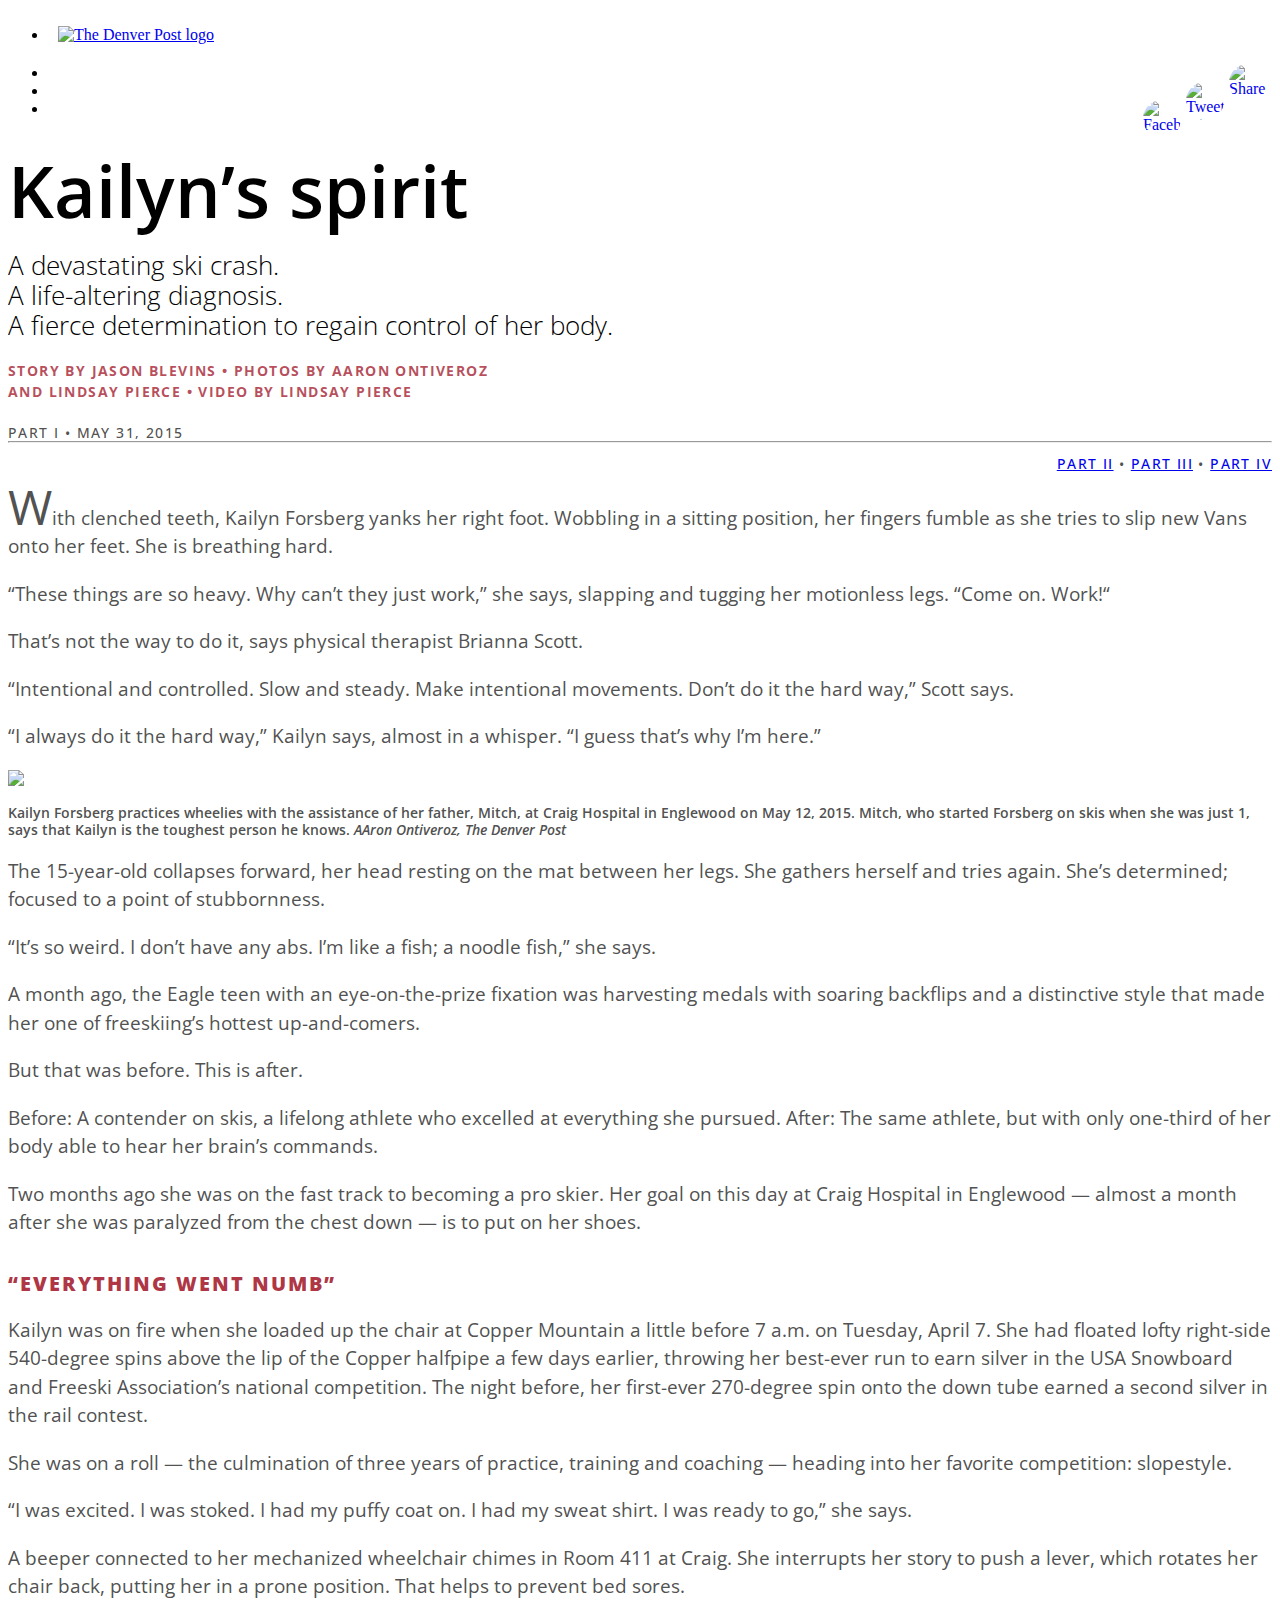
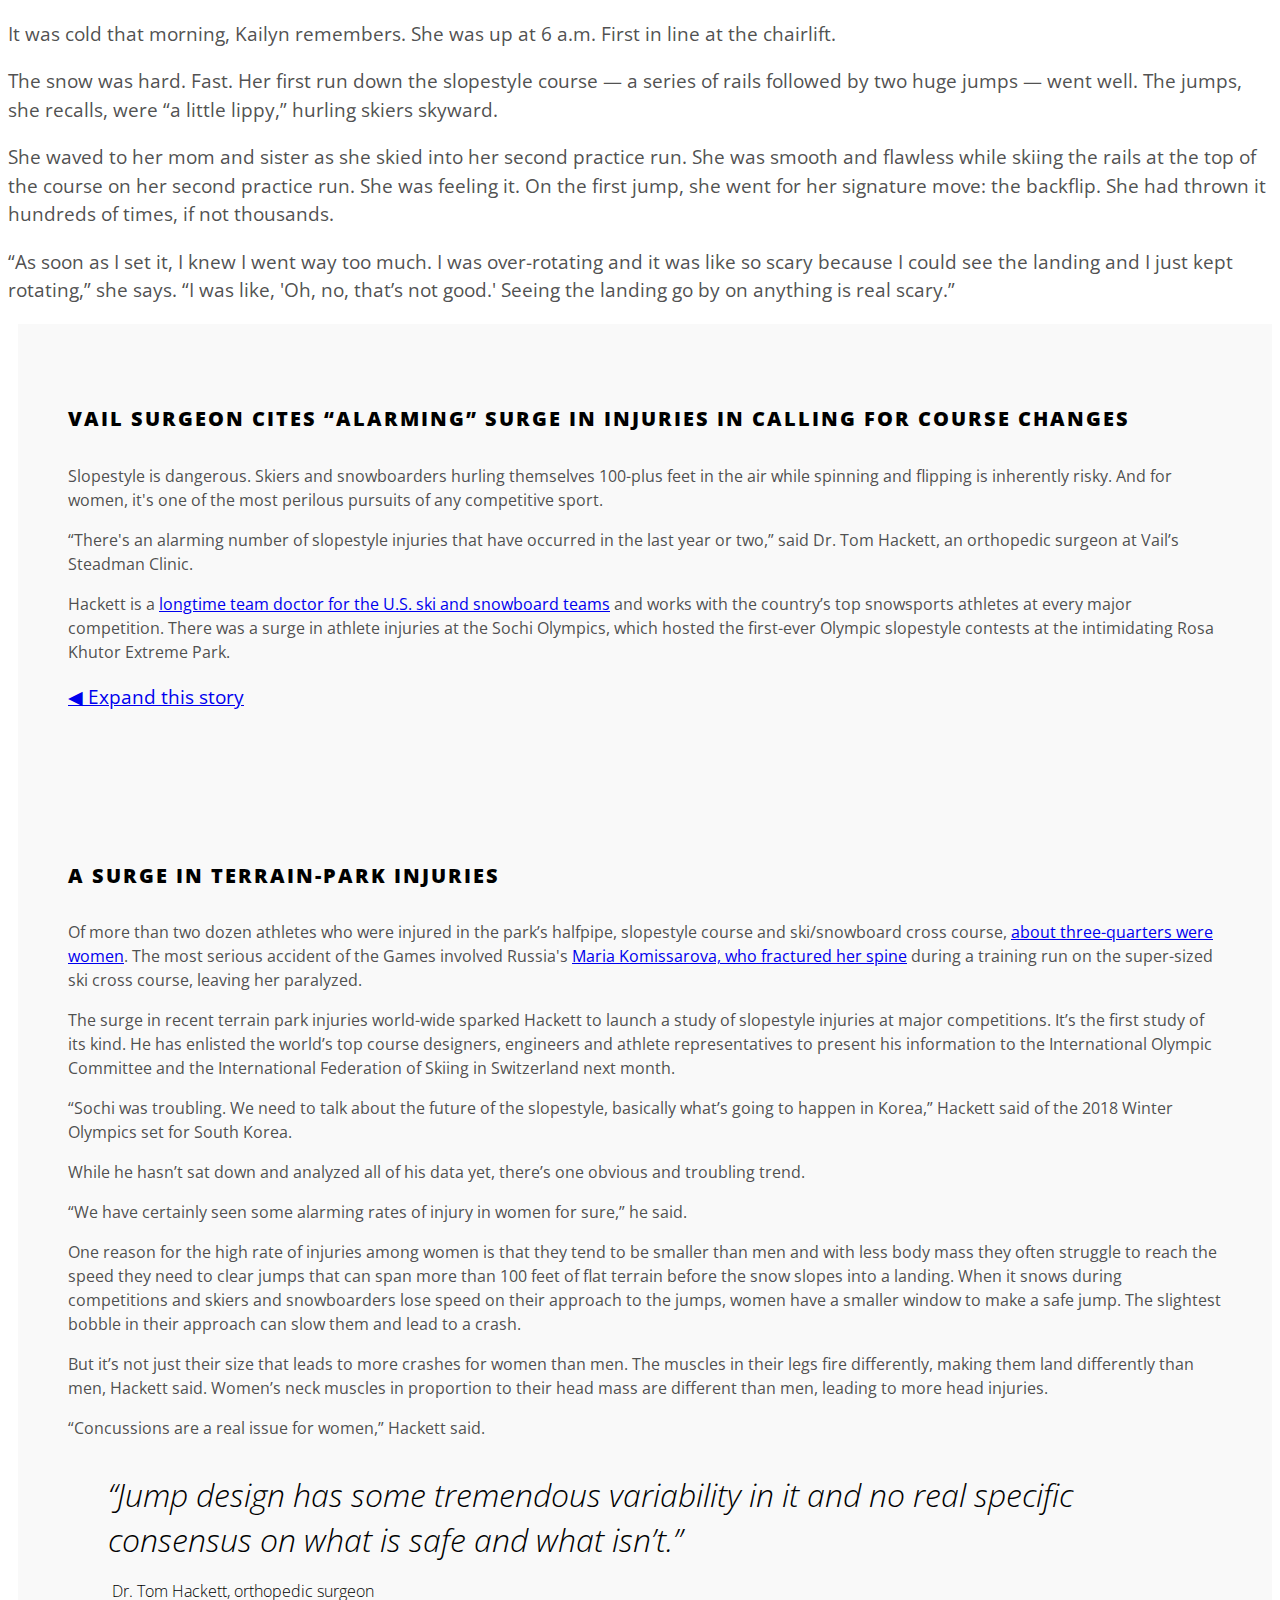
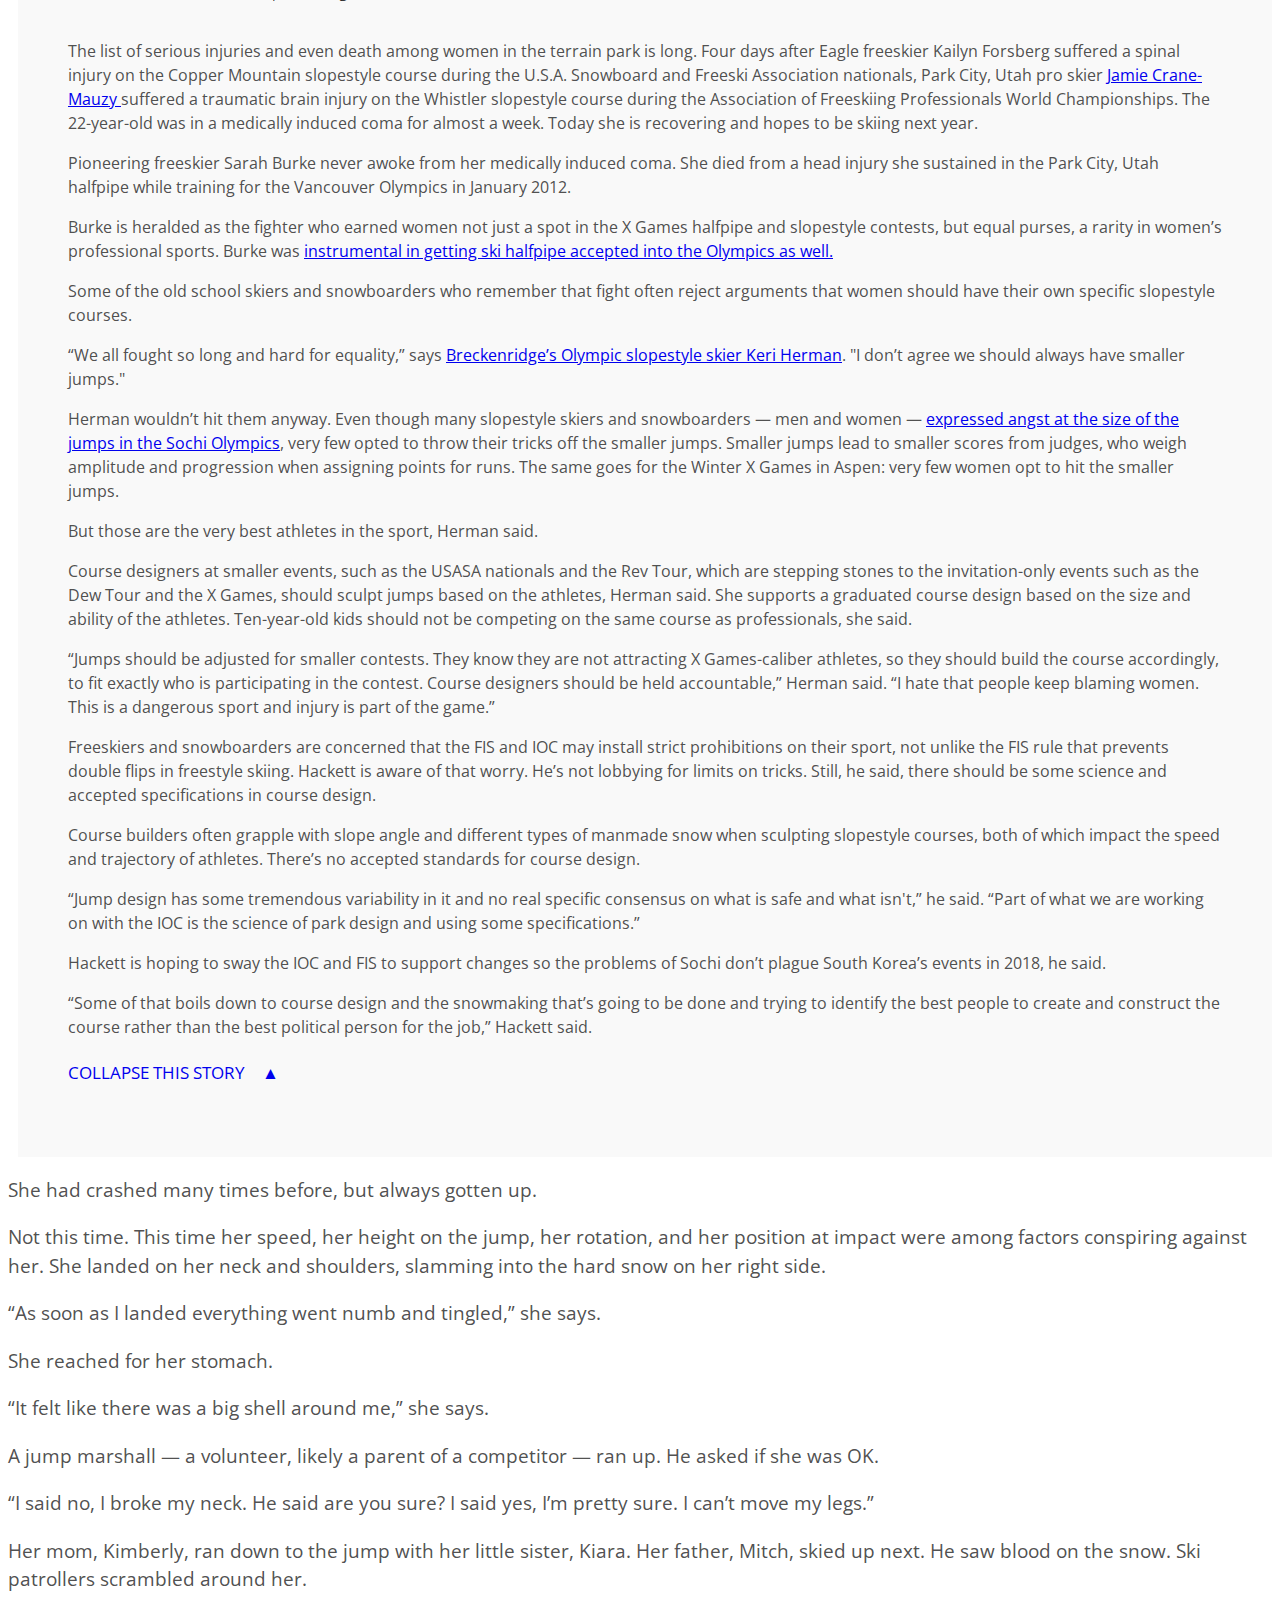
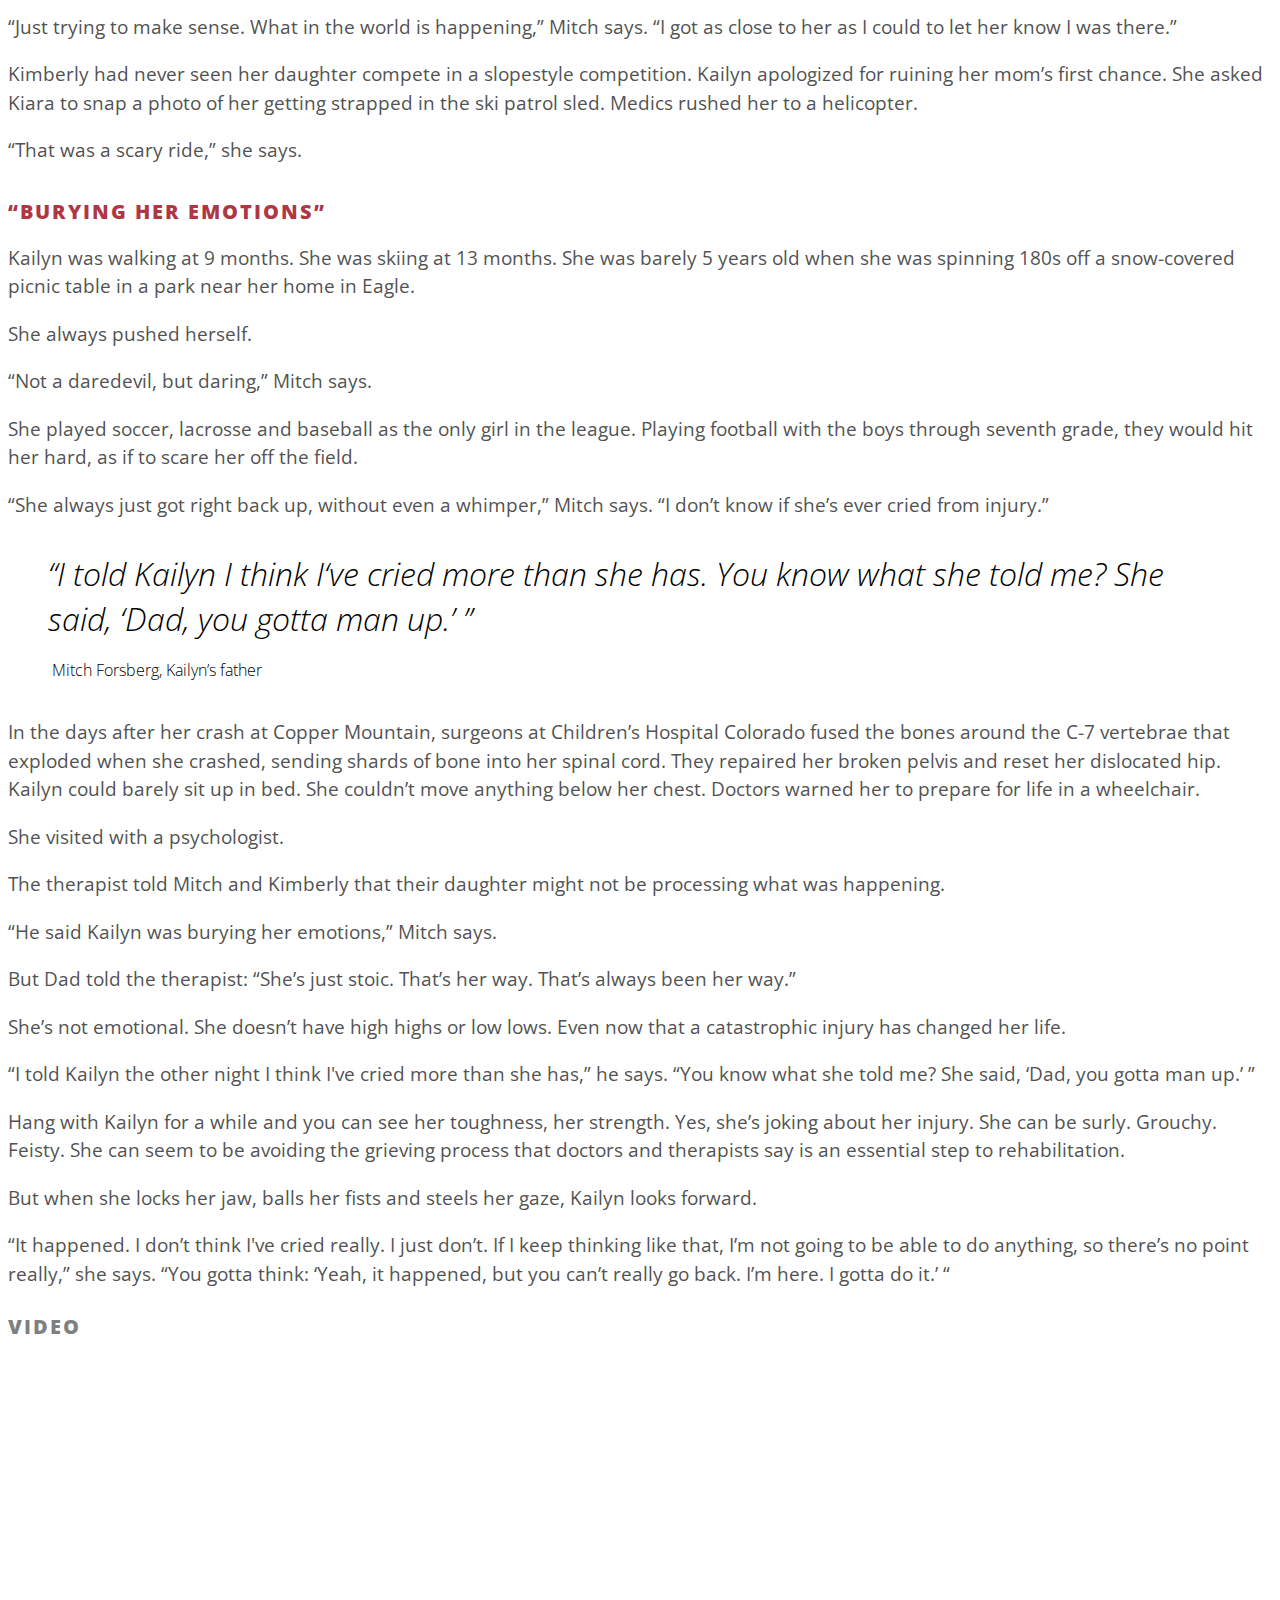
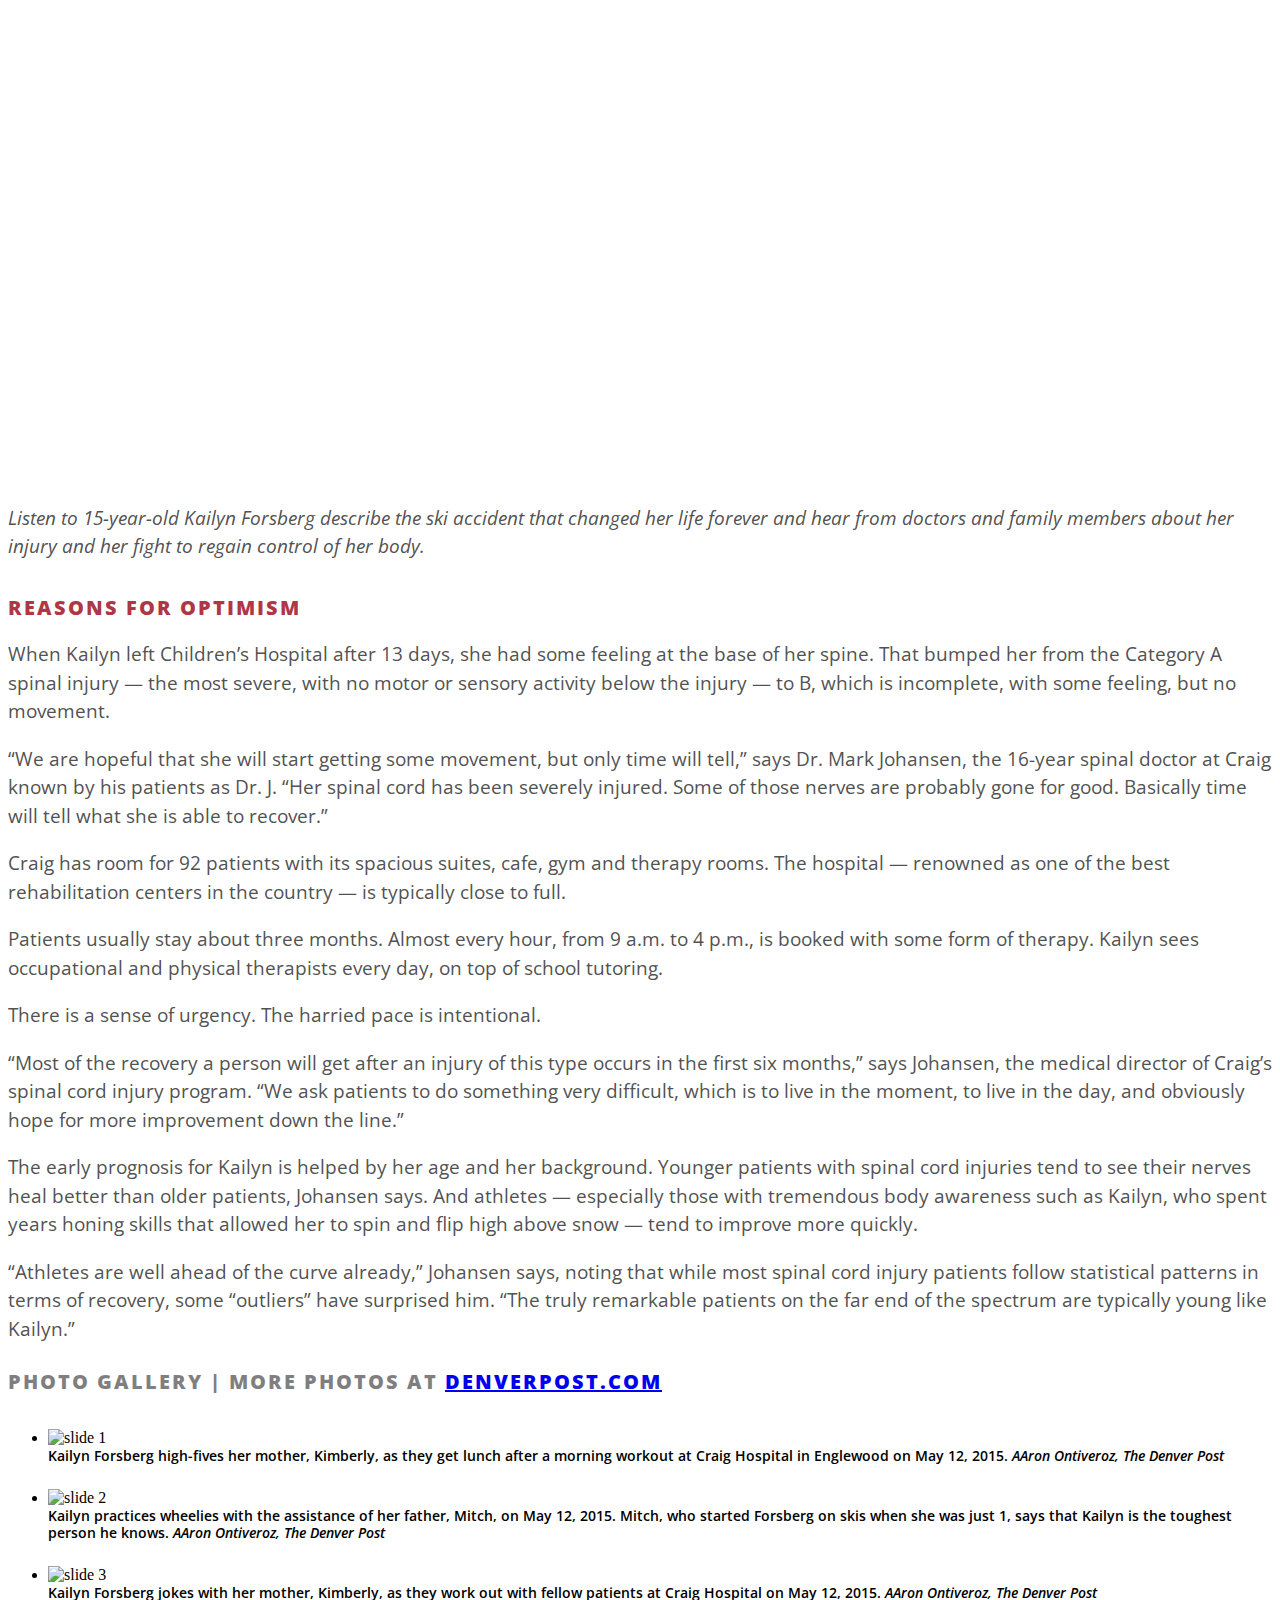
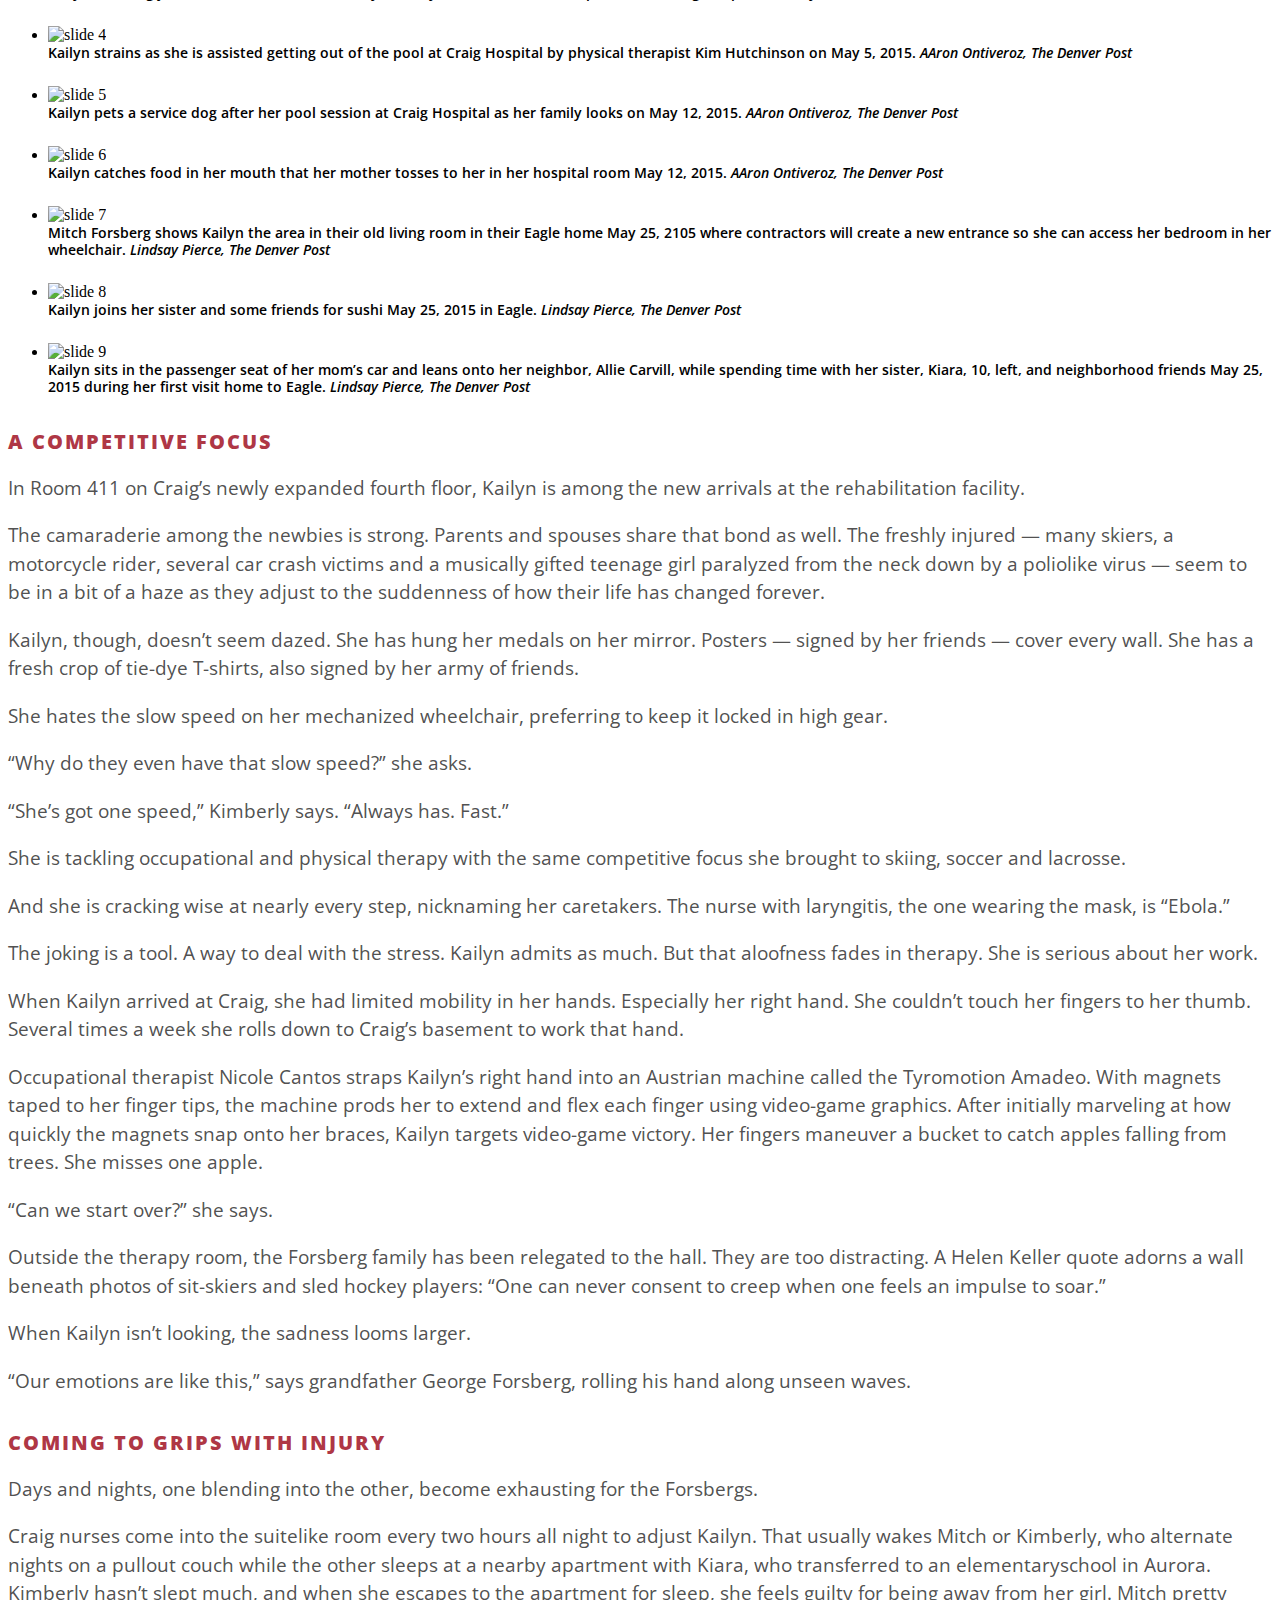
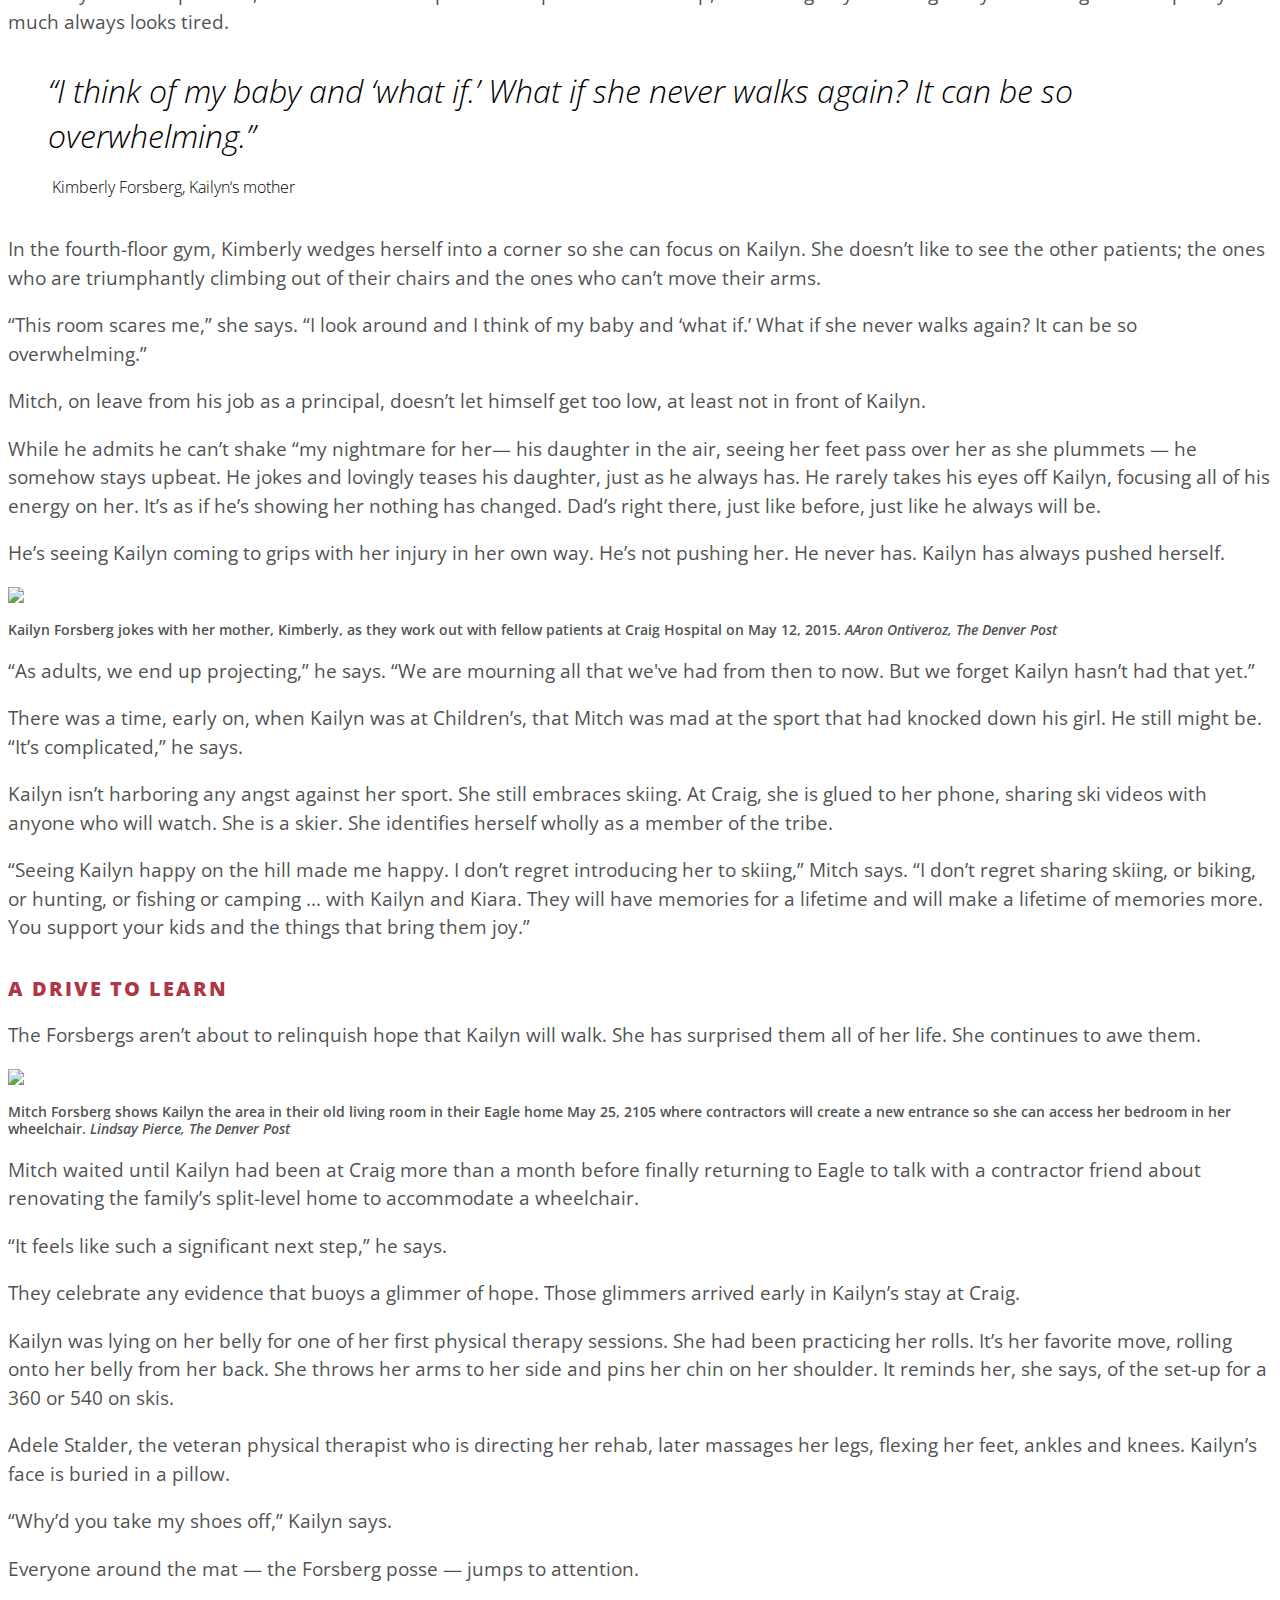
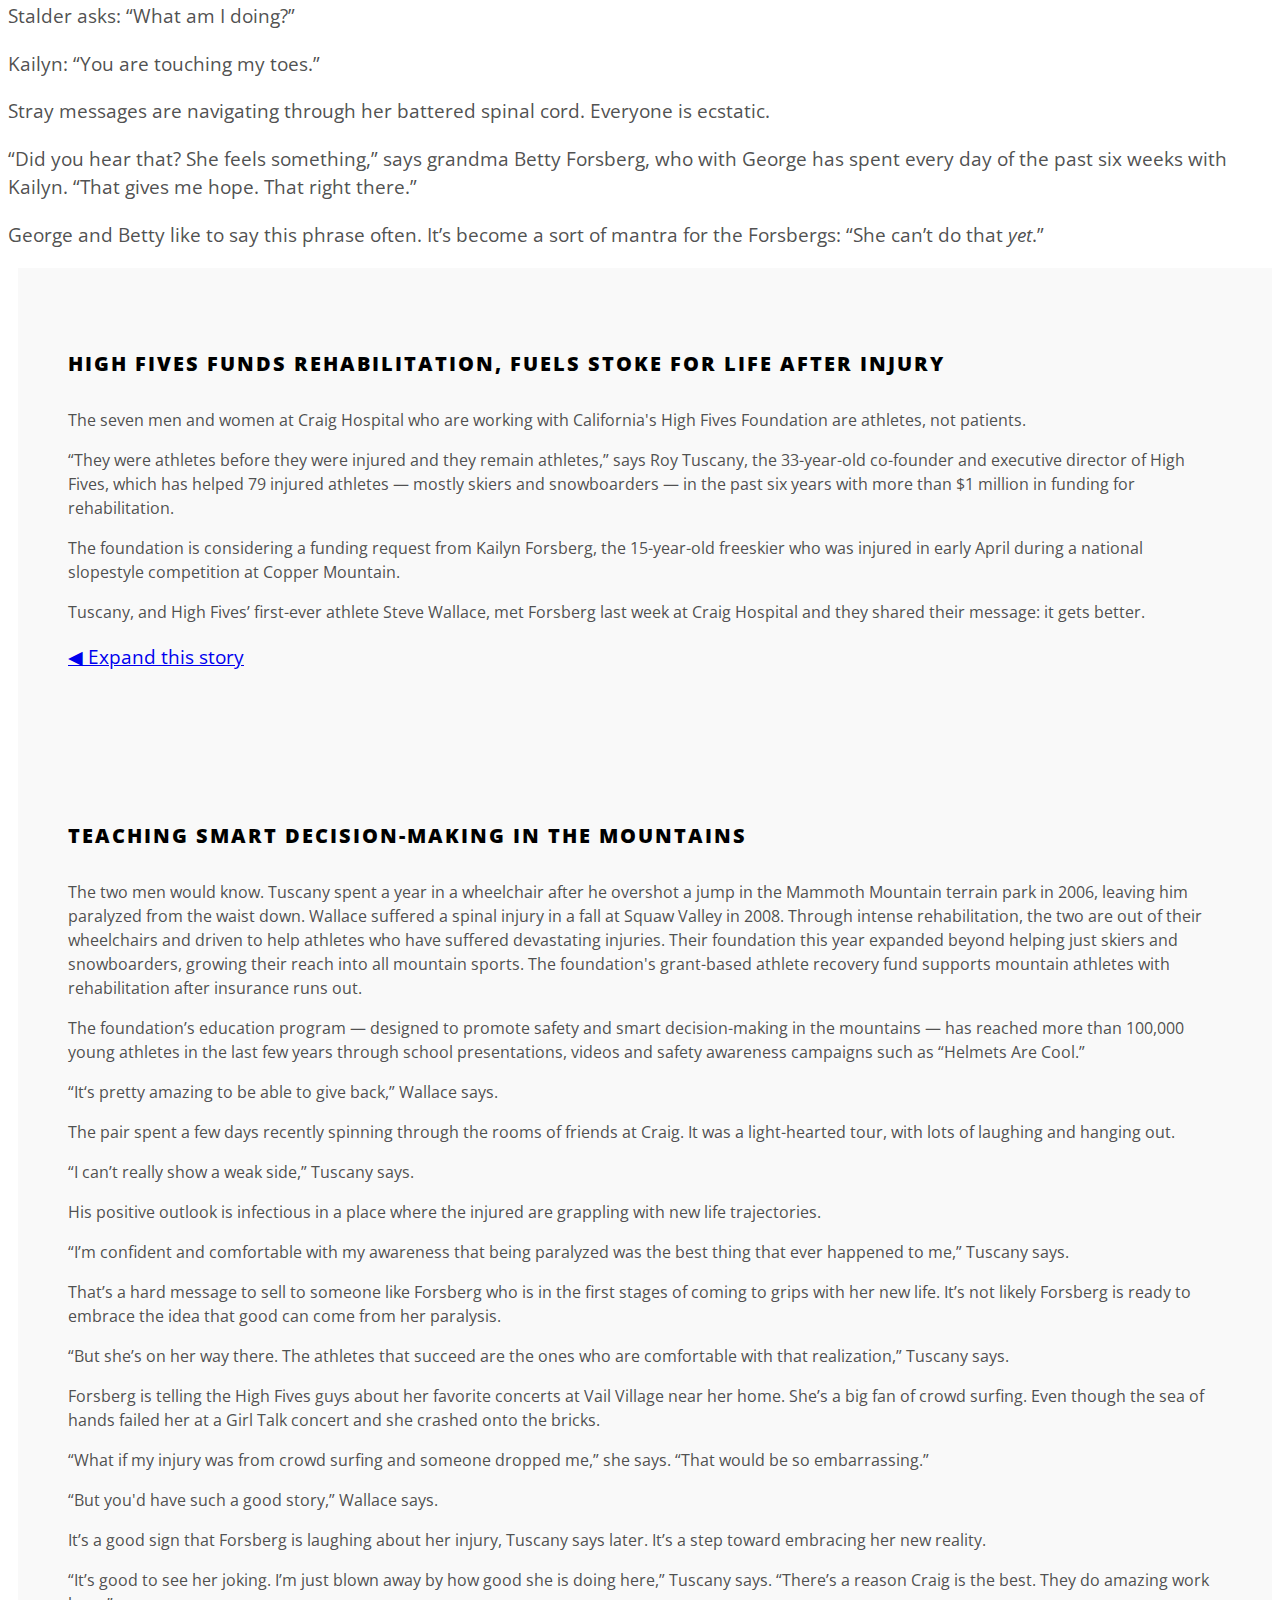
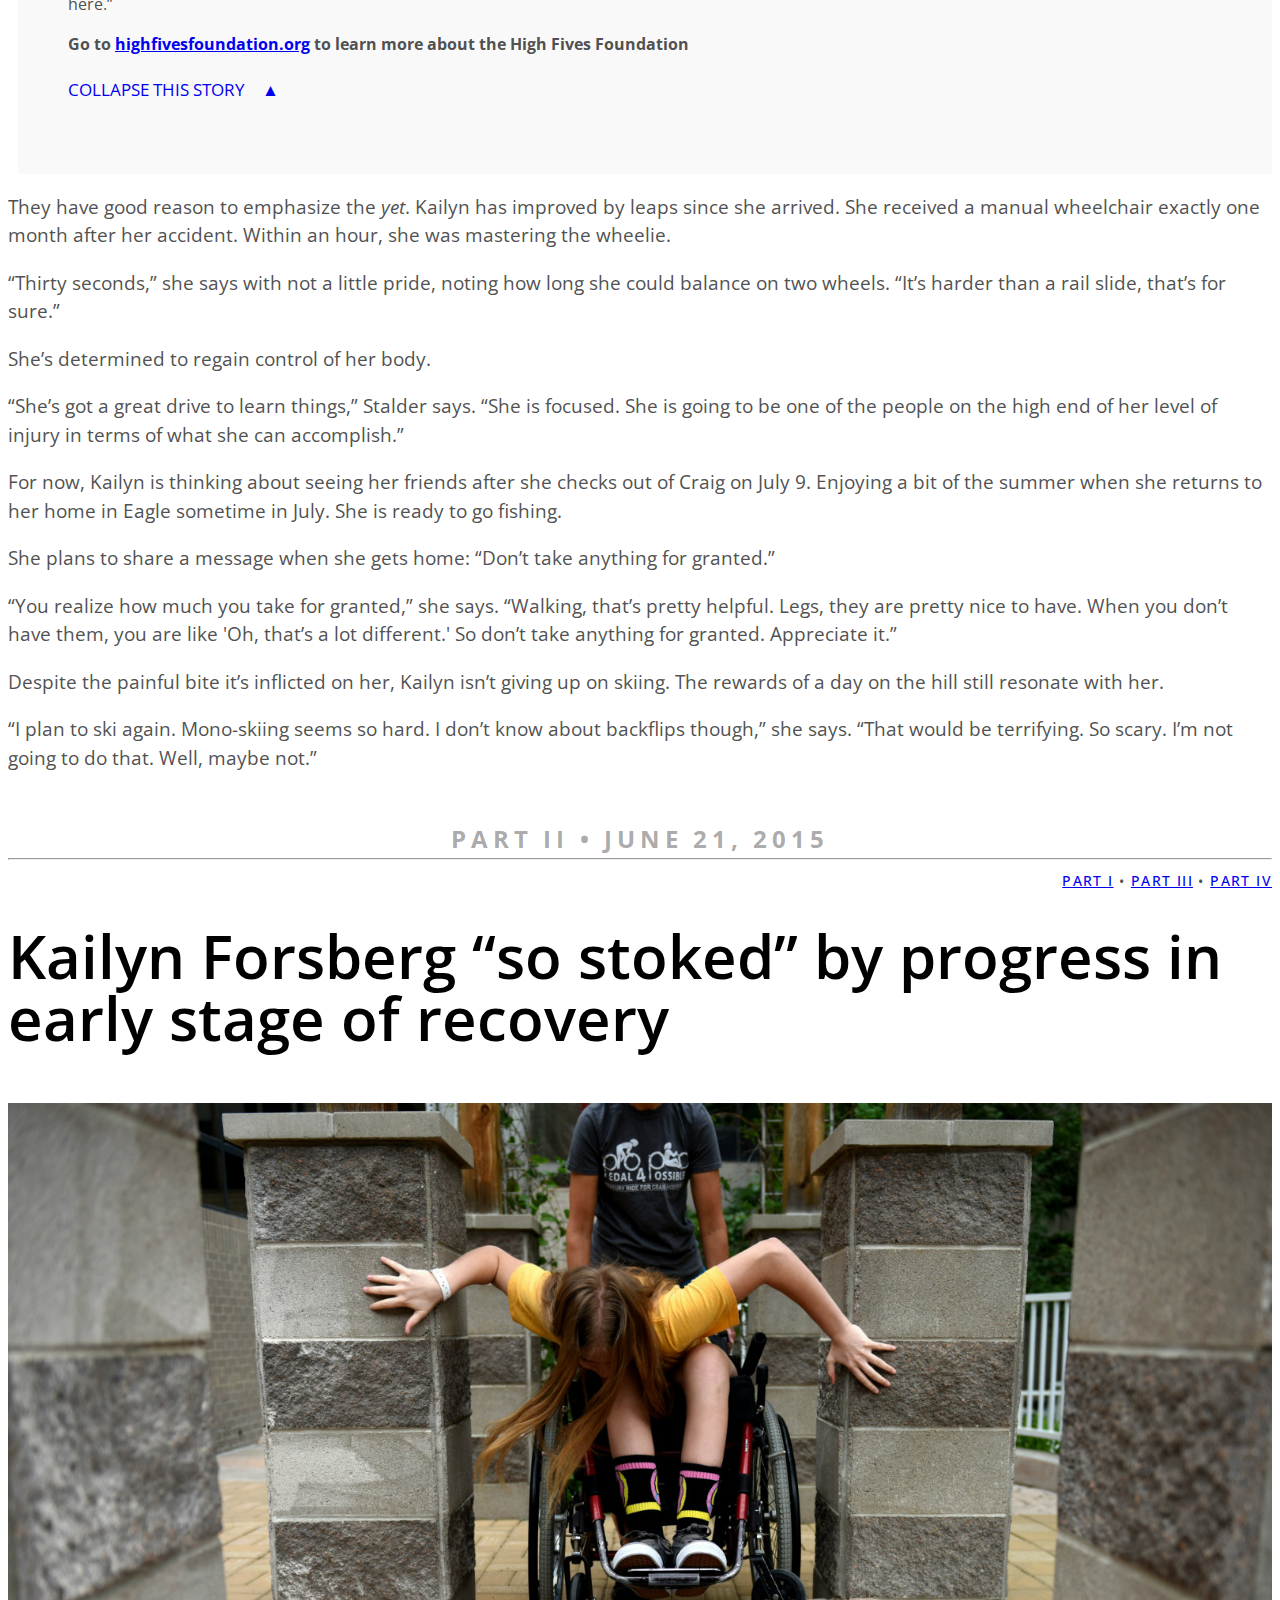
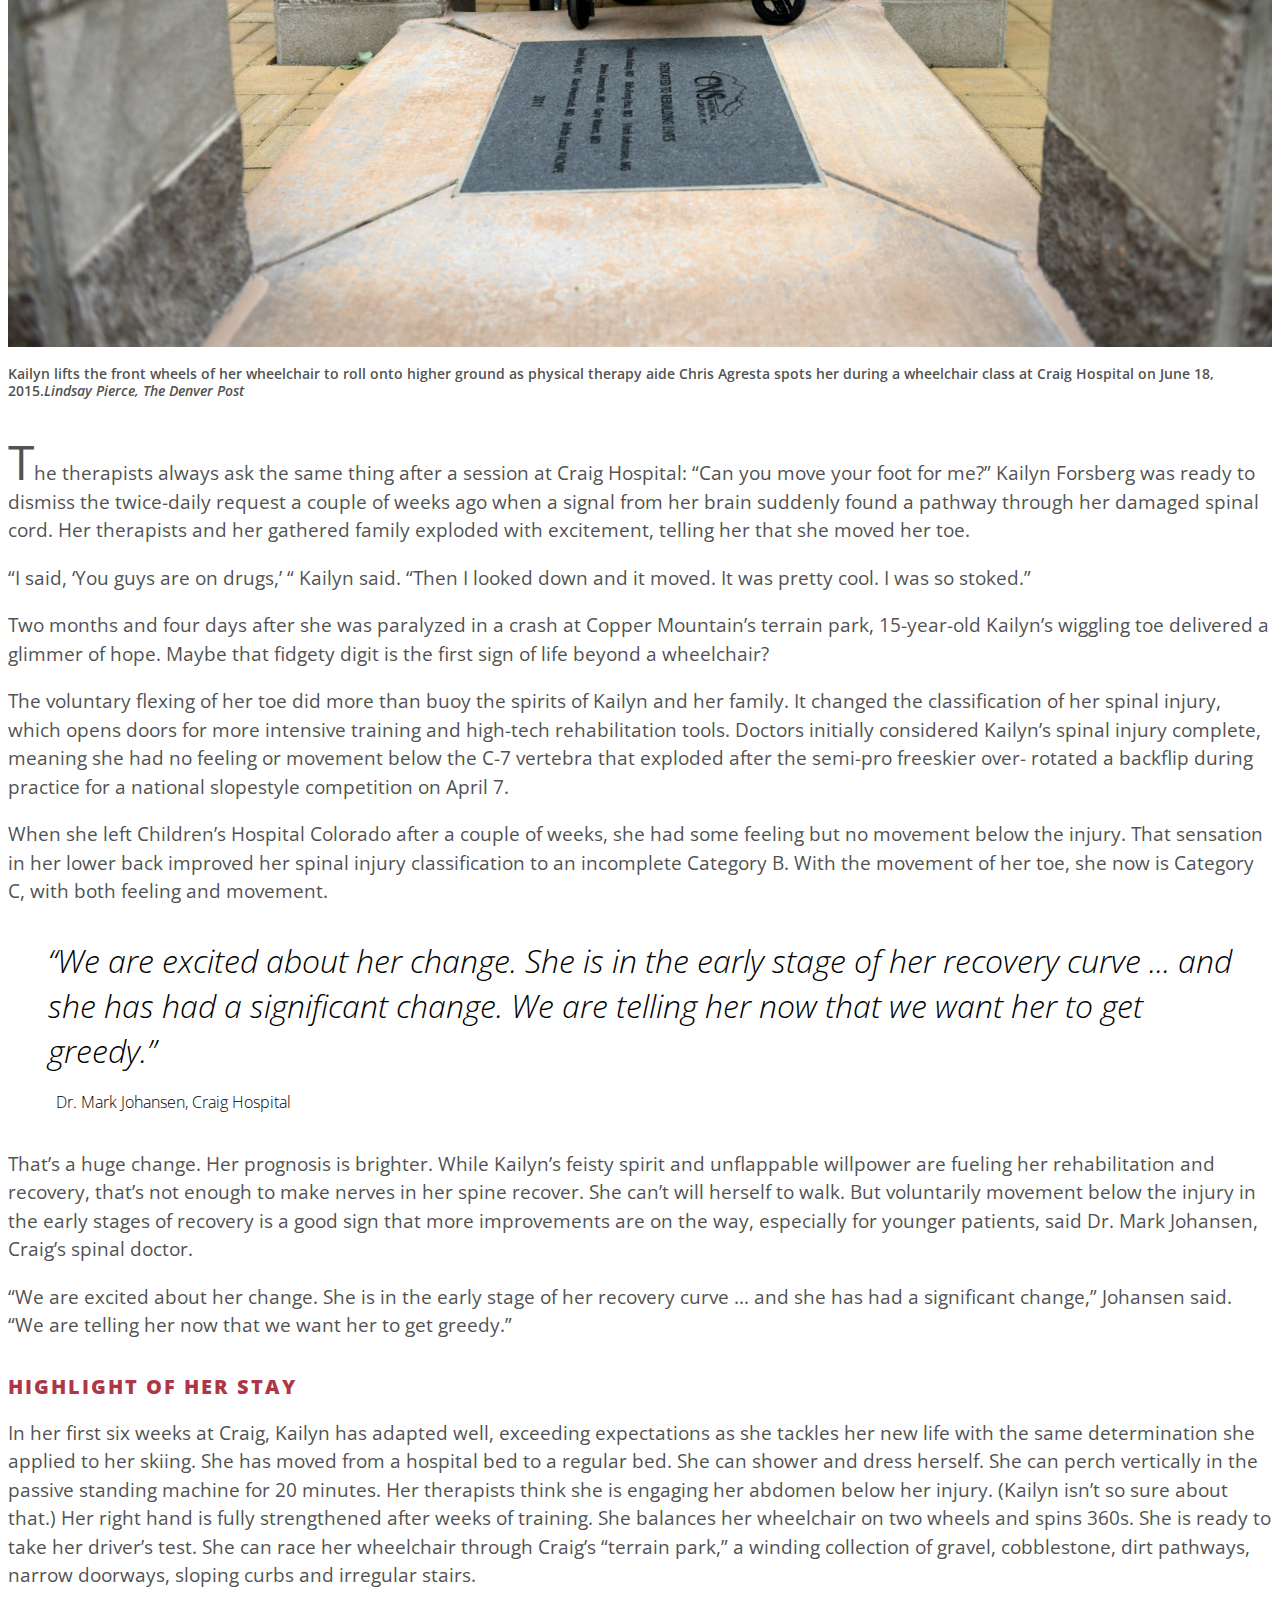
==== index.html @ 1d315e5c "Update" ====
<!DOCTYPE html>
<html>

<head>
	<meta charset='utf-8'>
	<title>Kailyn Forsberg</title>
	<meta name='viewport' content='width=device-width, initial-scale=1.0' />
	<link rel="canonical" href="http://extras.denverpost.com/projects/2015/kailyn-forsberg/" />
	<link rel="shortcut icon" href="http://extras.mnginteractive.com/live/media/favIcon/dpo/favicon.ico" type="image/x-icon" />
	<meta name="distribution" content="global" />
	<meta name="robots" content="index, nofollow" />
	<meta name="title" content="Kailyn Forsberg" />
	<meta name="language" content="en, sv" />
	<meta name="Copyright" content="Copyright &copy; The Denver Post." />
	<link rel="author" href="humans.txt" />
	<meta name="description" content="Freeskier Kailyn Forsberg shows fierce determination to overcome obstacles as she adapts to her new life following a crash at Copper Mountain that paralyzed her from the waist down.">
	<meta name="news_keywords" content="Kailyn Forsberg, skier, freeskier, slopestyle, Craig Hospital, Copper Mountain">
	<meta name="twitter:card" value="summary" />
	<meta name="twitter:url" value="http://extras.denverpost.com/projects/2015/kailyn-forsberg/" />
	<meta name="twitter:title" value="Freeskier Kailyn Forsberg rehabilitates after crash" />
	<meta name="twitter:description" value="Freeskier Kailyn Forsberg adapts to her new life after a crash that left her paralyzed from the waist down." />
	<meta name="twitter:image" value="http://extras.denverpost.com/projects/2015/kailyn-forsberg/images/forsberg-2-web.jpg" />
	<meta name="twitter:site" value="@denverpost" />
	<meta name="twitter:domain" value="denverpost.com" />
	<meta name="twitter:creator" content="@DenverPost">
	<meta name="twitter:app:name:iphone" value="Denver Post">
	<meta name="twitter:app:name:ipad" value="Denver Post">
	<meta name="twitter:app:name:googleplay" value="The Denver Post">
	<meta name="twitter:app:id:iphone" value="id375264133">
	<meta name="twitter:app:id:ipad" value="id409389010">
	<meta name="twitter:app:id:googleplay" value="com.ap.denverpost" />
	<meta property="fb:app_id" content="105517551922" />
	<meta property="og:title" content="Freeskier Kailyn Forsberg rehabilitates after crash" />
	<meta property="og:type" content="article" />
	<meta property="og:url" content="http://extras.denverpost.com/projects/2015/kailyn-forsberg/" />
	<meta property="og:image" content="http://extras.denverpost.com/projects/2015/kailyn-forsberg/images/forsberg-2-web.jpg" />
	<meta property="og:site_name" content="The Denver Post" />
	<meta property="og:description" content="Freeskier Kailyn Forsberg adapts to her new life after a crash that left her paralyzed from the waist down." />
	<meta property="article:publisher" content="https://www.facebook.com/denverpost" />
	<meta name="google-site-verification" content="2bKNvyyGh6DUlOvH1PYsmKN4KRlb-0ZI7TvFtuKLeAc" />
	<link href='http://fonts.googleapis.com/css?family=Open+Sans:300italic,400italic,600italic,700italic,800italic,400,300,600,700,800' rel='stylesheet' type='text/css'>
	<link rel="stylesheet" href="http://cdn.jsdelivr.net/foundation/5.5.1/css/foundation.min.css" type="text/css">
	<link rel="stylesheet" href="css/orbit.css" type="text/css" />
	<link rel="stylesheet" href="css/forsberg-styles.css" type="text/css" />
	<script type="text/javascript" src="http://extras.denverpost.com/projects/2014/latino-project/js/vendor/modernizr.js"></script>
	<script type="text/javascript" src="http://www.googletagservices.com/tag/js/gpt.js"></script>
	<script type="text/javascript" src="js/functions.js"></script>
	<script type="text/javascript" src="//player.ooyala.com/v3/fce2cf476df14253a15351f1727031b4"></script>
	<script type="text/javascript">
		//Chartbeat startup
		var _sf_startpt = (new Date()).getTime();
		var _sf_async_config = {};
	</script>
</head>

<body>
	<div id="omniture" style="display:none">
		<script type="text/javascript">
			var s_account = "denverpost"
		</script>
		<script type="text/javascript" src="http://extras.mnginteractive.com/live/omniture/sccore.js"></script>
		<script type="text/javascript">
			s.trackExternalLinks = false
			 s.pageName = document.title
			 s.channel = "Kailyn\'s Spirit: Freeskier rehabs after crash"
			s.prop1 = "D=g"
			s.prop2 = "Kailyn\'s Spirit/?"
			s.prop3 = "Kailyn\'s Spirit/?/?"
			s.prop4 = "Kailyn\'s Spirit/?/?/?"
			s.prop5 = "Kailyn\'s Spirit/?/?/?/" + document.title
			var s_code = s.t();
			if (s_code) document.write(s_code)
		</script>
		<noscript>
			<img src="http://denverpost.112.2O7.net/b/ss/denverpost/1/H.17--NS/0" height="1" width="1" border="0" alt="" />
		</noscript>
	</div>

	<!-- GIF BACKGROUND
    <div id="intro:after">
    <div id="intro"> -->

	<div id="top-bar-margin">
		<!-- <div class="fixed"> -->
		<nav class="top-bar" data-topbar role="navigation">
			<ul class="title-area">
				<li class="name">
					<a href="http://denverpost.com">
						<img src="http://extras.denverpost.com/candidate-qa/denver-2015/images/dp-logo-white.png" alt="The Denver Post logo" class="nav-logo">
					</a>
				</li>
				<!-- Remove the class "menu-icon" to get rid of menu icon. Take out "Menu" to just have icon alone
                <li class="toggle-topbar menu-icon"><a href="#"><span></span></a></li> -->
			</ul>

			<!-- <section class="top-bar-section">
                <!-- Right Nav Section
                <ul class="right">
                    <!-- <li class="active"><a href="#">Right Button Active</a></li>
                    <li class="has-dropdown">
                        <a href="#" id="nav-bar-dropdown">Menu</a>
                        <ul class="dropdown">
                            <li><a href="http://denverpost.com/broncos">DenverPost.com/Broncos</a></li>
                            <li><a href="#">Broncos Draft Picks</a></li>
                            <li><a href="http://denverpost.com">Denver Post</a></li>
                        </ul>
                    </li>
                </ul>

                <!-- Left Nav Section
        <ul class="left">
          <li><a href="#">Left Nav Button</a></li>
        </ul>
            </section> -->
		</nav>
	</div>
	<!-- Closes top-bar-margin -->

	<!-- Social media buttons -->
	<div class="row">
		<div class="large-3 large-offset-8 medium-3 medium-offset-8 small-6 small-offset-5 columns">
			<ul class="post-meta-social-links text-center no-bullet" id="sticky-inner">
				<li class="post-meta-social pm-googleplus ho-list">
					<a href="javascript:void(0)" onclick="javascript:window.open('http://plus.google.com/share?url=http%3A%2F%2Fdpo.st%2Fkailyn', 'gpluswin', 'left=20,top=20,width=500,height=500,toolbar=1,resizable=1');">
						<img class="social-icons" src="http://extras.denverpost.com/projects/2014/latino-project/images/social-gplus.png" alt="Share on Google Plus">
					</a>
				</li>
				<li class="post-meta-social pm-twitter ho-list">
					<a href="javascript:void(0)" onclick="javascript:window.open('http://twitter.com/share?text=Freeskier%20Kailyn%20Forsberg%20rehabilitates%20after%20crash%20leaves%20her%20paralyzed&amp;url=http%3A%2F%2Fdpo.st%2Fkailyn&amp;via=denverpost', 'twitwin', 'left=20,top=20,width=500,height=500,toolbar=1,resizable=1');">
						<img class="social-icons" src="http://extras.denverpost.com/projects/2014/latino-project/images/social-twitter.png" alt="Tweet this story">
					</a>
				</li>
				<li class="post-meta-social pm-facebook text-center ho-list">
					<a href="javascript:void(0)" onclick="javascript:window.open('http://www.facebook.com/sharer/sharer.php?s=100&amp;p[url]=http%3A%2F%2Fdpo.st%2Fkailyn&amp;p[images][0]=&amp;p[title]=kailyn%27s%20spirit\&amp;%20As&amp;p[summary]=Freeskier+Kailyn+Forsberg+adapts+to+her+new+life+after+a+crash+that+left+her+paralyzed+from+the+waist+down', 'fbwin', 'left=20,top=20,width=500,height=500,toolbar=1,resizable=1');">
						<img class="social-icons" src="http://extras.denverpost.com/projects/2014/latino-project/images/social-facebook.png" alt="Facebook">
					</a>
				</li>
				<div class="clear"></div>
			</ul>
		</div>
	</div>

	<!-- BEGIN PART I -->
	<div class="row">
		<div class="large-9 large-offset-2 medium-9 medium-offset-2 small-12 columns">
			<h1>Kailyn&rsquo;s spirit</h1>
		</div>
	</div>
	<div class="row">
		<div class="large-9 large-offset-2 medium-9 medium-offset-2 small-12 columns">
			<h2>A devastating ski crash.<br>A life-altering diagnosis.<br>A fierce determination to regain control of her body.</h2>
		</div>
	</div>
	<!-- Trying vertical line between head and subhead
    <div class="row">
        <div class="large-9 large-centered medium-11 medium-centered columns">
            <div class="large-4 medium-4 columns">
                <div class="main-headline">
                    <h1>Kailyn&rsquo;s<br>spirit</h1>
                </div>
            </div>
            <div class="large-7 medium-7 columns">
                <div class="sub-headline">
                    <h2>A devastating ski crash.<br>A life-alternating diagnosis.<br>An unbroken determination to regain control of her body.</h2>
                </div>
            </div>
        </div>
    </div> -->

	<!-- </div>
    </div> <!-- CLOSE INTRO -->

	<div class="row">
		<div class="large-9 large-offset-2 medium-9 medium-offset-2 small-12 columns">
			<p class="byline">STORY BY JASON BLEVINS &bull; PHOTOS BY AARON ONTIVEROZ
				<br>AND LINDSAY PIERCE &bull; VIDEO BY LINDSAY PIERCE</p>
			<p class="date">PART I &bull; MAY 31, 2015</p>
		</div>
	</div>

	<div class="row">
		<div class="medium-9 medium-centered columns">
			<hr style="margin-bottom: 40px">
			<p class="date" style="text-align: right; margin-top: -30px;"><a href="#part-2">PART II</a> &bull; <a href="#part-3">PART III</a> &bull; <a href="#part-4">PART IV</a>
			</p>
		</div>
	</div>

	<!-- BEGIN BODY TEXT -->

	<div class="row">
		<div class="large-10 large-centered medium-10 medium-centered small-12 small-centered columns">
			<p style="margin-top: 40px"><span class="drop-cap">W</span>ith clenched teeth, Kailyn Forsberg yanks her right foot. Wobbling in a sitting position, her fingers fumble as she tries to slip new Vans onto her feet. She is breathing hard.</p>
			<p>&ldquo;These things are so heavy. Why can&rsquo;t they just work,&rdquo; she says, slapping and tugging her motionless legs. &ldquo;Come on. Work!&ldquo;</p>
			<p>That&rsquo;s not the way to do it, says physical therapist Brianna Scott.</p>
			<p>&ldquo;Intentional and controlled. Slow and steady. Make intentional movements. Don&rsquo;t do it the hard way,&rdquo; Scott says.</p>
			<p>&ldquo;I always do it the hard way,&rdquo; Kailyn says, almost in a whisper. &ldquo;I guess that&rsquo;s why I&rsquo;m here.&rdquo;</p>
		</div>
	</div>

	<!-- PHOTO -->
	<div class="row">
		<div class="large-12 large-centered medium-12 medium-centered small-12 small-centered columns">
			<a href="http://extras.denverpost.com/projects/2015/kailyn-forsberg/images/forsberg-2-web.jpg">
			<img class="in-article" src="http://extras.denverpost.com/projects/2015/kailyn-forsberg/images/forsberg-2-web.jpg"></a>
			<p class="cutline">Kailyn Forsberg practices wheelies with the assistance of her father, Mitch, at Craig Hospital in Englewood on May 12, 2015. Mitch, who started Forsberg on skis when she was just 1, says that Kailyn is the toughest person he knows. <em>AAron Ontiveroz, The Denver Post</em> </p>
		</div>
	</div>

	<div class="row">
		<div class="large-10 large-centered medium-10 medium-centered small-12 small-centered columns">
			<p>The 15-year-old collapses forward, her head resting on the mat between her legs. She gathers herself and tries again. She&rsquo;s determined; focused to a point of stubbornness.</p>
			<p>&ldquo;It&rsquo;s so weird. I don&rsquo;t have any abs. I&rsquo;m like a fish; a noodle fish,&rdquo; she says.</p>
			<p>A month ago, the Eagle teen with an eye-on-the-prize fixation was harvesting medals with soaring backflips and a distinctive style that made her one of freeskiing&rsquo;s hottest up-and-comers.</p>
			<p>But that was before. This is after.</p>
			<p>Before: A contender on skis, a lifelong athlete who excelled at everything she pursued. After: The same athlete, but with only one-third of her body able to hear her brain&rsquo;s commands.</p>
			<p>Two months ago she was on the fast track to becoming a pro skier. Her goal on this day at Craig Hospital in Englewood &mdash; almost a month after she was paralyzed from the chest down &mdash; is to put on her shoes.</p>
			<h5 class="section-headline">&ldquo;EVERYTHING WENT NUMB&rdquo;</h5>
			<p>Kailyn was on fire when she loaded up the chair at Copper Mountain a little before 7 a.m. on Tuesday, April 7. She had floated lofty right-side 540-degree spins above the lip of the Copper halfpipe a few days earlier, throwing her best-ever run to earn silver in the USA Snowboard and Freeski Association&rsquo;s national competition. The night before, her first-ever 270-degree spin onto the down tube earned a second silver in the rail contest.</p>

			<!-- CUBE AD -->
			<div class="large-4 medium-6 small-12 columns right">
				<div id="div_Cube5" class="adcube-wrap">
					<script type='text/javascript'>
						googletag.defineSlot('/8013/denverpost.com/sports', [300, 250], 'div_Cube5').addService(googletag.pubads());
						googletag.pubads().enableSyncRendering();
						googletag.enableServices();
						googletag.display('div_Cube5');
					</script>
				</div>
			</div>

			<p>She was on a roll &mdash; the culmination of three years of practice, training and coaching &mdash; heading into her favorite competition: slopestyle.</p>
			<p>&ldquo;I was excited. I was stoked. I had my puffy coat on. I had my sweat shirt. I was ready to go,&rdquo; she says.</p>
			<p>A beeper connected to her mechanized wheelchair chimes in Room 411 at Craig. She interrupts her story to push a lever, which rotates her chair back, putting her in a prone position. That helps to prevent bed sores.</p>
			<p>It was cold that morning, Kailyn remembers. She was up at 6 a.m. First in line at the chairlift.</p>
			<p>The snow was hard. Fast. Her first run down the slopestyle course &mdash; a series of rails followed by two huge jumps &mdash; went well. The jumps, she recalls, were &ldquo;a little lippy,&rdquo; hurling skiers skyward.</p>
			<p>She waved to her mom and sister as she skied into her second practice run. She was smooth and flawless while skiing the rails at the top of the course on her second practice run. She was feeling it. On the first jump, she went for her signature move: the backflip. She had thrown it hundreds of times, if not thousands.</p>
			<p>&ldquo;As soon as I set it, I knew I went way too much. I was over-rotating and it was like so scary because I could see the landing and I just kept rotating,&rdquo; she says. &ldquo;I was like, 'Oh, no, that&rsquo;s not good.' Seeing the landing go by on anything is real scary.&rdquo;</p>

			<!-- BREAKOUT STORY -->
			<section class="large-6 medium-7 small-12 columns right breakout-box" id="insetlink">
				<h5 class="breakout-box-headline">VAIL SURGEON CITES &ldquo;ALARMING&rdquo; SURGE IN INJURIES IN CALLING FOR COURSE CHANGES</h5>
				<p class="breakout-box-type">Slopestyle is dangerous. Skiers and snowboarders hurling themselves 100-plus feet in the air while spinning and flipping is inherently risky. And for women, it's one of the most perilous pursuits of any competitive sport.</p>
				<p class="breakout-box-type">&ldquo;There's an alarming number of slopestyle injuries that have occurred in the last year or two,&rdquo; said Dr. Tom Hackett, an orthopedic surgeon at Vail&rsquo;s Steadman Clinic.</p>
				<p class="breakout-box-type">Hackett is a <a href="http://www.denverpost.com/olympics/ci_25048158/dr-tom-hackett-just-what-u-s-snowboardings" title="Dr. Tom Hackett just what U.S. Snowboarding's Olympic team ordered">longtime team doctor for the U.S. ski and snowboard teams</a> and works with the country&rsquo;s top snowsports athletes at every major competition. There was a surge in athlete injuries at the Sochi Olympics, which hosted the first-ever Olympic slopestyle contests at the intimidating Rosa Khutor Extreme Park.</p>
				<p><a class="expandme" href="javascript:toggleSidebar('#inset','#insetlink');">&#9664; Expand this story</a>
				</p>
			</section>

			<section class="row inset large-inset hide breakout-box" id="inset">
				<div class="large-10 large-centered medium-10 medium-centered small-12 columns">
					<h5 class="breakout-box-headline">A SURGE IN TERRAIN-PARK INJURIES</h5>
					<p class="breakout-box-type">Of more than two dozen athletes who were injured in the park&rsquo;s halfpipe, slopestyle course and ski/snowboard cross course, <a href="http://www.denverpost.com/olympics/ci_25095926/young-american-athletes-keep-getting-injured-sochi" title="Young American athletes keep getting injured in Sochi">about three-quarters were women</a>. The most serious accident of the Games involved Russia's <a href="http://www.denverpost.com/nationworld/ci_25151707/russian-skicross-racer-suffers-spinal-injury-course-undergoes" title="Russian skicross racer suffers spinal injury on course, undergoes surgery">Maria Komissarova, who fractured her spine</a> during a training run on the super-sized ski cross course, leaving her paralyzed.</p>
					<p class="breakout-box-type">The surge in recent terrain park injuries world-wide sparked Hackett to launch a study of slopestyle injuries at major competitions. It&rsquo;s the first study of its kind. He has enlisted the world&rsquo;s top course designers, engineers and athlete representatives to present his information to the International Olympic Committee and the International Federation of Skiing in Switzerland next month.</p>
					<p class="breakout-box-type">&ldquo;Sochi was troubling. We need to talk about the future of the slopestyle, basically what&rsquo;s going to happen in Korea,&rdquo; Hackett said of the 2018 Winter Olympics set for South Korea.</p>
					<p class="breakout-box-type">While he hasn&rsquo;t sat down and analyzed all of his data yet, there&rsquo;s one obvious and troubling trend.</p>
					<p class="breakout-box-type">&ldquo;We have certainly seen some alarming rates of injury in women for sure,&rdquo; he said.</p>
					<p class="breakout-box-type">One reason for the high rate of injuries among women is that they tend to be smaller than men and with less body mass they often struggle to reach the speed they need to clear jumps that can span more than 100 feet of flat terrain before the snow slopes into a landing. When it snows during competitions and skiers and snowboarders lose speed on their approach to the jumps, women have a smaller window to make a safe jump. The slightest bobble in their approach can slow them and lead to a crash.</p>
					<p class="breakout-box-type">But it&rsquo;s not just their size that leads to more crashes for women than men. The muscles in their legs fire differently, making them land differently than men, Hackett said. Women&rsquo;s neck muscles in proportion to their head mass are different than men, leading to more head injuries.</p>
					<p class="breakout-box-type">&ldquo;Concussions are a real issue for women,&rdquo; Hackett said.</p>

					<!-- BLOCKQUOTE -->
					<div class="large-8 medium-8 small-12 columns right">
						<blockquote>&ldquo;Jump design has some tremendous variability in it and no real specific consensus on what is safe and what isn&rsquo;t.&rdquo;
							<br>
							<cite>&nbsp;Dr. Tom Hackett, orthopedic surgeon</cite>
						</blockquote>
					</div>

					<p class="breakout-box-type">The list of serious injuries and even death among women in the terrain park is long. Four days after Eagle freeskier Kailyn Forsberg suffered a spinal injury on the Copper Mountain slopestyle course during the U.S.A. Snowboard and Freeski Association nationals, Park City, Utah pro skier <a href="https://www.facebook.com/MoCrazy">Jamie Crane-Mauzy </a>suffered a traumatic brain injury on the Whistler slopestyle course during the Association of Freeskiing Professionals World Championships. The 22-year-old was in a medically induced coma for almost a week. Today she is recovering and hopes to be skiing next year.</p>
					<p class="breakout-box-type">Pioneering freeskier Sarah Burke never awoke from her medically induced coma. She died from a head injury she sustained in the Park City, Utah halfpipe while training for the Vancouver Olympics in January 2012.</p>
					<p class="breakout-box-type">Burke is heralded as the fighter who earned women not just a spot in the X Games halfpipe and slopestyle contests, but equal purses, a rarity in women&rsquo;s professional sports. Burke was <a href="http://www.denverpost.com/olympics/ci_25194189/after-womens-olympic-ski-halfpipe-dream-late-sarah" title="With first women's Olympic ski halfpipe, a dream for late Sarah Burke is fulfilled"> instrumental in getting ski halfpipe accepted into the Olympics as well. </a>
					</p>
					<p class="breakout-box-type">Some of the old school skiers and snowboarders who remember that fight often reject arguments that women should have their own specific slopestyle courses.</p>
					<p class="breakout-box-type">&ldquo;We all fought so long and hard for equality,&rdquo; says <a href="http://www.denverpost.com/olympics/ci_25104664/keri-herman-breckenridge-ready-big-moment-at-sochi-games-slopestyle" title="Keri Herman of Breckenridge ready for big moment at Sochi in slopestyle">Breckenridge&rsquo;s Olympic slopestyle skier Keri Herman</a>. "I don&rsquo;t agree we should always have smaller jumps."</p>
					<p class="breakout-box-type">Herman wouldn&rsquo;t hit them anyway. Even though many slopestyle skiers and snowboarders &mdash; men and women &mdash; <a href="http://www.denverpost.com/olympics/ci_25058983/olympic-slopestyle-hopefuls-discuss-course-prior-sochi-games" title="Olympic slopestyle hopefuls discuss course prior to Sochi games">expressed angst at the size of the jumps in the Sochi Olympics</a>, very few opted to throw their tricks off the smaller jumps. Smaller jumps lead to smaller scores from judges, who weigh amplitude and progression when assigning points for runs. The same goes for the Winter X Games in Aspen: very few women opt to hit the smaller jumps.</p>
					<p class="breakout-box-type">But those are the very best athletes in the sport, Herman said.</p>
					<p class="breakout-box-type">Course designers at smaller events, such as the USASA nationals and the Rev Tour, which are stepping stones to the invitation-only events such as the Dew Tour and the X Games, should sculpt jumps based on the athletes, Herman said. She supports a graduated course design based on the size and ability of the athletes. Ten-year-old kids should not be competing on the same course as professionals, she said.</p>
					<p class="breakout-box-type">&ldquo;Jumps should be adjusted for smaller contests. They know they are not attracting X Games-caliber athletes, so they should build the course accordingly, to fit exactly who is participating in the contest. Course designers should be held accountable,&rdquo; Herman said. &ldquo;I hate that people keep blaming women. This is a dangerous sport and injury is part of the game.&rdquo;</p>
					<p class="breakout-box-type">Freeskiers and snowboarders are concerned that the FIS and IOC may install strict prohibitions on their sport, not unlike the FIS rule that prevents double flips in freestyle skiing. Hackett is aware of that worry. He&rsquo;s not lobbying for limits on tricks. Still, he said, there should be some science and accepted specifications in course design.</p>
					<p class="breakout-box-type">Course builders often grapple with slope angle and different types of manmade snow when sculpting slopestyle courses, both of which impact the speed and trajectory of athletes. There&rsquo;s no accepted standards for course design.</p>
					<p class="breakout-box-type">&ldquo;Jump design has some tremendous variability in it and no real specific consensus on what is safe and what isn't,&rdquo; he said. &ldquo;Part of what we are working on with the IOC is the science of park design and using some specifications.&rdquo;</p>
					<p class="breakout-box-type">Hackett is hoping to sway the IOC and FIS to support changes so the problems of Sochi don&rsquo;t plague South Korea&rsquo;s events in 2018, he said.</p>
					<p class="breakout-box-type">&ldquo;Some of that boils down to course design and the snowmaking that&rsquo;s going to be done and trying to identify the best people to create and construct the course rather than the best political person for the job,&rdquo; Hackett said.</p>
					<p><a class="hideme" href="javascript:toggleSidebar('#insetlink','#inset');">Collapse this story</a>
					</p>
			</section>

			<p>She had crashed many times before, but always gotten up.</p>
			<p>Not this time. This time her speed, her height on the jump, her rotation, and her position at impact were among factors conspiring against her. She landed on her neck and shoulders, slamming into the hard snow on her right side.</p>
			<p>&ldquo;As soon as I landed everything went numb and tingled,&rdquo; she says.</p>
			<p>She reached for her stomach.</p>
			<p>&ldquo;It felt like there was a big shell around me,&rdquo; she says.</p>
			<p>A jump marshall &mdash; a volunteer, likely a parent of a competitor &mdash; ran up. He asked if she was OK.</p>
			<p>&ldquo;I said no, I broke my neck. He said are you sure? I said yes, I&rsquo;m pretty sure. I can&rsquo;t move my legs.&rdquo;</p>
			<p>Her mom, Kimberly, ran down to the jump with her little sister, Kiara. Her father, Mitch, skied up next. He saw blood on the snow. Ski patrollers scrambled around her.</p>
			<p>&ldquo;Just trying to make sense. What in the world is happening,&rdquo; Mitch says. &ldquo;I got as close to her as I could to let her know I was there.&rdquo;</p>
			<p>Kimberly had never seen her daughter compete in a slopestyle competition. Kailyn apologized for ruining her mom&rsquo;s first chance. She asked Kiara to snap a photo of her getting strapped in the ski patrol sled. Medics rushed her to a helicopter.</p>
			<p>&ldquo;That was a scary ride,&rdquo; she says.</p>
			<h5 class="section-headline">&ldquo;BURYING HER EMOTIONS&rdquo;</h5>
			<p>Kailyn was walking at 9 months. She was skiing at 13 months. She was barely 5 years old when she was spinning 180s off a snow-covered picnic table in a park near her home in Eagle.</p>
			<p>She always pushed herself.</p>
			<p>&ldquo;Not a daredevil, but daring,&rdquo; Mitch says.</p>
			<p>She played soccer, lacrosse and baseball as the only girl in the league. Playing football with the boys through seventh grade, they would hit her hard, as if to scare her off the field.</p>
			<p>&ldquo;She always just got right back up, without even a whimper,&rdquo; Mitch says. &ldquo;I don&rsquo;t know if she&rsquo;s ever cried from injury.&rdquo;</p>

			<!-- BLOCKQUOTE -->
			<div class="large-8 medium-8 small-12 columns right">
				<blockquote>&ldquo;I told Kailyn I think I&lsquo;ve cried more than she has. You know what she told me? She said, &lsquo;Dad, you gotta man up.&rsquo;&nbsp;&rdquo;
					<br>
					<cite>&nbsp;Mitch Forsberg, Kailyn&rsquo;s father</cite>
				</blockquote>
			</div>

			<p>In the days after her crash at Copper Mountain, surgeons at Children&rsquo;s Hospital Colorado fused the bones around the C-7 vertebrae that exploded when she crashed, sending shards of bone into her spinal cord. They repaired her broken pelvis and reset her dislocated hip. Kailyn could barely sit up in bed. She couldn&rsquo;t move anything below her chest. Doctors warned her to prepare for life in a wheelchair.</p>
			<p>She visited with a psychologist.</p>
			<p>The therapist told Mitch and Kimberly that their daughter might not be processing what was happening.</p>
			<p>&ldquo;He said Kailyn was burying her emotions,&rdquo; Mitch says.</p>
			<p>But Dad told the therapist: &ldquo;She&rsquo;s just stoic. That&rsquo;s her way. That&rsquo;s always been her way.&rdquo;</p>
			<p>She&rsquo;s not emotional. She doesn&rsquo;t have high highs or low lows. Even now that a catastrophic injury has changed her life.</p>
			<p>&ldquo;I told Kailyn the other night I think I've cried more than she has,&rdquo; he says. &ldquo;You know what she told me? She said, &lsquo;Dad, you gotta man up.&rsquo;&nbsp;&rdquo;</p>
			<p>Hang with Kailyn for a while and you can see her toughness, her strength. Yes, she&rsquo;s joking about her injury. She can be surly. Grouchy. Feisty. She can seem to be avoiding the grieving process that doctors and therapists say is an essential
				step to rehabilitation.</p>
			<p>But when she locks her jaw, balls her fists and steels her gaze, Kailyn looks forward.</p>
			<p>&ldquo;It happened. I don&rsquo;t think I've cried really. I just don&rsquo;t. If I keep thinking like that, I&rsquo;m not going to be able to do anything, so there&rsquo;s no point really,&rdquo; she says. &ldquo;You gotta think: &lsquo;Yeah, it happened, but you can&rsquo;t really go back. I&rsquo;m here. I gotta do it.&rsquo;&nbsp;&ldquo;</p>
		</div>
	</div>

	<!-- VIDEO -->
	<div id="video"></div>
	<div class="row solo" id="video">
		<div class="large-10 large-centered medium-10 medium-centered small-12 columns">
			<h5 class="asset-headline">VIDEO</h5>
			<div class="large-12 large-centered medium-12 medium-centered small-12 columns centervideo">
				<div class="vid-embed-wrap">
					<div class="vid-height-space"></div>
					<div class="vid-embed" id="video1" onclick="playerCreator('video1', 'd4eXRkdTppsYA4ShLA6kPKsG05_yyhte');" style="background-image:url('http://extras.denverpost.com/projects/2015/kailyn-forsberg/images/forsberg-9-web.jpg');">
						<!-- Doc (main) -->
						<div class="vid-embed-play">
							<div class="playicon"></div>
							<div class="playtext"></div>
						</div>
					</div>
				</div>
				<div class="clear"></div>
			</div>
			<p><em>Listen to 15-year-old Kailyn Forsberg describe the ski accident that changed her life forever and hear from doctors and family members about her injury and her fight to regain control of her body.</em>
			</p>
		</div>
	</div>

	<div class="row">
		<div class="large-10 large-centered medium-10 medium-centered small-12 columns">
			<h5 class="section-headline">REASONS FOR OPTIMISM</h5>
			<p>When Kailyn left Children&rsquo;s Hospital after 13 days, she had some feeling at the base of her spine. That bumped her from the Category A spinal injury &mdash; the most severe, with no motor or sensory activity below the injury &mdash; to B, which is incomplete, with some feeling, but no movement.</p>
			<p>&ldquo;We are hopeful that she will start getting some movement, but only time will tell,&rdquo; says Dr. Mark Johansen, the 16-year spinal doctor at Craig known by his patients as Dr. J. &ldquo;Her spinal cord has been severely injured. Some of those nerves are probably gone for good. Basically time will tell what she is able to recover.&rdquo;</p>
			<p>Craig has room for 92 patients with its spacious suites, cafe, gym and therapy rooms. The hospital &mdash; renowned as one of the best rehabilitation centers in the country &mdash; is typically close to full.</p>
			<p>Patients usually stay about three months. Almost every hour, from 9 a.m. to 4 p.m., is booked with some form of therapy. Kailyn sees occupational and physical therapists every day, on top of school tutoring.</p>
			<p>There is a sense of urgency. The harried pace is intentional.</p>
			<p>&ldquo;Most of the recovery a person will get after an injury of this type occurs in the first six months,&rdquo; says Johansen, the medical director of Craig&rsquo;s spinal cord injury program. &ldquo;We ask patients to do something very difficult, which is to live in the moment, to live in the day, and obviously hope for more improvement down the line.&rdquo;</p>
			<p>The early prognosis for Kailyn is helped by her age and her background. Younger patients with spinal cord injuries tend to see their nerves heal better than older patients, Johansen says. And athletes &mdash; especially those with tremendous body awareness such as Kailyn, who spent years honing skills that allowed her to spin and flip high above snow &mdash; tend to improve more quickly.</p>
			<p>&ldquo;Athletes are well ahead of the curve already,&rdquo; Johansen says, noting that while most spinal cord injury patients follow statistical patterns in terms of recovery, some &ldquo;outliers&rdquo; have surprised him. &ldquo;The truly remarkable patients on the far end of the spectrum are typically young like Kailyn.&rdquo;</p>
		</div>
	</div>

	<!-- PHOTO GALLERY -->
	<div id="photos"></div>
	<div class="row">
		<div class="large-12 large-centered medium-12 medium-centered small-12 columns">
			<h5 class="asset-headline">PHOTO GALLERY |  MORE PHOTOS AT <a href="http://photos.denverpost.com/2015/05/29/photos-kailyn-forsberg-recovering-from-ski-accident-that-left-her-paralyzed/#1">DENVERPOST.COM</a></h5>
			<ul data-orbit data-options="
      			animation: slide;
      			timer: false;
      			navigation_arrows: true;
      			bullets: false;">
				<li>
					<img src="http://extras.denverpost.com/projects/2015/kailyn-forsberg/images/forsberg-1-web.jpg" alt="slide 1" />
					<div class="data-caption">
						Kailyn Forsberg high-fives her mother, Kimberly, as they get lunch after a morning workout at Craig Hospital in Englewood on May 12, 2015. <em>AAron Ontiveroz, The Denver Post</em>
					</div>
				</li>
				<li class="active">
					<img src="http://extras.denverpost.com/projects/2015/kailyn-forsberg/images/forsberg-2-web.jpg" alt="slide 2" />
					<div class="data-caption">
						Kailyn practices wheelies with the assistance of her father, Mitch, on May 12, 2015. Mitch, who started Forsberg on skis when she was just 1, says that Kailyn is the toughest person he knows. <em>AAron Ontiveroz, The Denver Post</em>
					</div>
				</li>
				<li class="active">
					<img src="http://extras.denverpost.com/projects/2015/kailyn-forsberg/images/forsberg-3-web.jpg" alt="slide 3" />
					<div class="data-caption">
						Kailyn Forsberg jokes with her mother, Kimberly, as they work out with fellow patients at Craig Hospital on May 12, 2015. <em>AAron Ontiveroz, The Denver Post</em>
					</div>
				</li>
				<li class="active">
					<img src="http://extras.denverpost.com/projects/2015/kailyn-forsberg/images/forsberg-4-web.jpg" alt="slide 4" />
					<div class="data-caption">
						Kailyn strains as she is assisted getting out of the pool at Craig Hospital by physical therapist Kim Hutchinson on May 5, 2015. <em>AAron Ontiveroz, The Denver Post</em>
					</div>
				</li>
				<li class="active">
					<img src="http://extras.denverpost.com/projects/2015/kailyn-forsberg/images/forsberg-5-web.jpg" alt="slide 5" />
					<div class="data-caption">
						Kailyn pets a service dog after her pool session at Craig Hospital as her family looks on May 12, 2015. <em>AAron Ontiveroz, The Denver Post</em>
					</div>
				</li>
				<li class="active">
					<img src="http://extras.denverpost.com/projects/2015/kailyn-forsberg/images/forsberg-6-web.jpg" alt="slide 6" />
					<div class="data-caption">
						Kailyn catches food in her mouth that her mother tosses to her in her hospital room May 12, 2015. <em>AAron Ontiveroz, The Denver Post</em>
					</div>
				</li>
				<li class="active">
					<img src="http://extras.denverpost.com/projects/2015/kailyn-forsberg/images/forsberg-7-web.jpg" alt="slide 7" />
					<div class="data-caption">
						Mitch Forsberg shows Kailyn the area in their old living room in their Eagle home May 25, 2105 where contractors will create a new entrance so she can access her bedroom in her wheelchair. <em>Lindsay Pierce, The Denver Post</em>
					</div>
				</li>
				<li class="active">
					<img src="http://extras.denverpost.com/projects/2015/kailyn-forsberg/images/forsberg-8-web.jpg" alt="slide 8" />
					<div class="data-caption">
						Kailyn joins her sister and some friends for sushi May 25, 2015 in Eagle. <em>Lindsay Pierce, The Denver Post</em>
					</div>
				</li>
				<li class="active">
					<img src="http://extras.denverpost.com/projects/2015/kailyn-forsberg/images/forsberg-9-web.jpg" alt="slide 9" />
					<div class="data-caption">
						Kailyn sits in the passenger seat of her mom&rsquo;s car and leans onto her neighbor, Allie Carvill, while spending time with her sister, Kiara, 10, left, and neighborhood friends May 25, 2015 during her first visit home to Eagle. <em>Lindsay Pierce, The Denver Post</em>
					</div>
				</li>
			</ul>
		</div>
	</div>

	<div class="row">
		<div class="large-10 large-centered medium-10 medium-centered small-12 small-centered columns">
			<h5 class="section-headline">A COMPETITIVE FOCUS</h5>
			<p>In Room 411 on Craig&rsquo;s newly expanded fourth floor, Kailyn is among the new arrivals at the rehabilitation facility.</p>
			<p>The camaraderie among the newbies is strong. Parents and spouses share that bond as well. The freshly injured &mdash; many skiers, a motorcycle rider, several car crash victims and a musically gifted teenage girl paralyzed from the neck down by a poliolike virus &mdash; seem to be in a bit of a haze as they adjust to the suddenness of how their life has changed forever.</p>
			<p>Kailyn, though, doesn&rsquo;t seem dazed. She has hung her medals on her mirror. Posters &mdash; signed by her friends &mdash; cover every wall. She has a fresh crop of tie-dye T-shirts, also signed by her army of friends.</p>
			<p>She hates the slow speed on her mechanized wheelchair, preferring to keep it locked in high gear.</p>

			<!-- CUBE AD -->
			<div class="large-4 medium-6 small-12 columns right">
				<div id="div_Cube6" class="adcube-wrap">
					<script type='text/javascript'>
						//if (window.innerWidth >= 660) {
						googletag.defineSlot('/8013/denverpost.com/sports', [300, 250], 'div_Cube6').addService(googletag.pubads());
						googletag.pubads().enableSyncRendering();
						googletag.enableServices();
						googletag.display('div_Cube6');
						 //}
					</script>
				</div>
			</div>

			<p>&ldquo;Why do they even have that slow speed?&rdquo; she asks.</p>
			<p>&ldquo;She&rsquo;s got one speed,&rdquo; Kimberly says. &ldquo;Always has. Fast.&rdquo;</p>
			<p>She is tackling occupational and physical therapy with the same competitive focus she brought to skiing, soccer and lacrosse.</p>
			<p>And she is cracking wise at nearly every step, nicknaming her caretakers. The nurse with laryngitis, the one wearing the mask, is &ldquo;Ebola.&rdquo;</p>
			<p>The joking is a tool. A way to deal with the stress. Kailyn admits as much. But that aloofness fades in therapy. She is serious about her work.</p>
			<p>When Kailyn arrived at Craig, she had limited mobility in her hands. Especially her right hand. She couldn&rsquo;t touch her fingers to her thumb. Several times a week she rolls down to Craig&rsquo;s basement to work that hand.</p>
			<p>Occupational therapist Nicole Cantos straps Kailyn&rsquo;s right hand into an Austrian machine called the Tyromotion Amadeo. With magnets taped to her finger tips, the machine prods her to extend and flex each finger using video-game graphics. After initially marveling at how quickly the magnets snap onto her braces, Kailyn targets video-game victory. Her fingers maneuver a bucket to catch apples falling from trees. She misses one apple.</p>
			<p>&ldquo;Can we start over?&rdquo; she says.</p>
			<p>Outside the therapy room, the Forsberg family has been relegated to the hall. They are too distracting. A Helen Keller quote adorns a wall beneath photos of sit-skiers and sled hockey players: &ldquo;One can never consent to creep when one feels an impulse to soar.&rdquo;</p>
			<p>When Kailyn isn&rsquo;t looking, the sadness looms larger.</p>
			<p>&ldquo;Our emotions are like this,&rdquo; says grandfather George Forsberg, rolling his hand along unseen waves.</p>
			<h5 class="section-headline">COMING TO GRIPS WITH INJURY</h5>
			<p>Days and nights, one blending into the other, become exhausting for the Forsbergs.</p>
			<p>Craig nurses come into the suitelike room every two hours all night to adjust Kailyn. That usually wakes Mitch or Kimberly, who alternate nights on a pullout couch while the other sleeps at a nearby apartment with Kiara, who transferred to an elementaryschool in Aurora. Kimberly hasn&rsquo;t slept much, and when she escapes to the apartment for sleep, she feels guilty for being away from her girl. Mitch pretty much always looks tired.</p>

			<!-- BLOCKQUOTE -->
			<div class="large-8 medium-8 small-12 columns right">
				<blockquote>&ldquo;I think of my baby and &lsquo;what if.&rsquo; What if she never walks again? It can be so overwhelming.&rdquo;
					<br>
					<cite>&nbsp;Kimberly Forsberg, Kailyn&lsquo;s mother</cite>
				</blockquote>
			</div>

			<p>In the fourth-floor gym, Kimberly wedges herself into a corner so she can focus on Kailyn. She doesn&rsquo;t like to see the other patients; the ones who are triumphantly climbing out of their chairs and the ones who can&rsquo;t move their arms.</p>
			<p>&ldquo;This room scares me,&rdquo; she says. &ldquo;I look around and I think of my baby and &lsquo;what if.&rsquo; What if she never walks again? It can be so overwhelming.&rdquo;</p>
			<p>Mitch, on leave from his job as a principal, doesn&rsquo;t let himself get too low, at least not in front of Kailyn.</p>
			<p>While he admits he can&rsquo;t shake &ldquo;my nightmare for her&mdash; his daughter in the air, seeing her feet pass over her as she plummets &mdash; he somehow stays upbeat. He jokes and lovingly teases his daughter, just as he always has. He rarely takes his eyes off Kailyn, focusing all of his energy on her. It&rsquo;s as if he&rsquo;s showing her nothing has changed. Dad&rsquo;s right there, just like before, just like he always will be.</p>
			<p>He&rsquo;s seeing Kailyn coming to grips with her injury in her own way. He&rsquo;s not pushing her. He never has. Kailyn has always pushed herself.</p>

			<!-- PHOTO -->
			<div class="large-7 medium-7 small-12 columns">
				<a href="http://extras.denverpost.com/projects/2015/kailyn-forsberg/images/forsberg-3-web.jpg">
					<img class="in-article" src="http://extras.denverpost.com/projects/2015/kailyn-forsberg/images/forsberg-3-web.jpg">
				</a>
				<p class="cutline">Kailyn Forsberg jokes with her mother, Kimberly, as they work out with fellow patients at Craig Hospital on May 12, 2015. <em>AAron Ontiveroz, The Denver Post</em>
				</p>
			</div>

			<p>&ldquo;As adults, we end up projecting,&rdquo; he says. &ldquo;We are mourning all that we've had from then to now. But we forget Kailyn hasn&rsquo;t had that yet.&rdquo;</p>
			<p>There was a time, early on, when Kailyn was at Children&rsquo;s, that Mitch was mad at the sport that had knocked down his girl. He still might be. &ldquo;It&rsquo;s complicated,&rdquo; he says.</p>
			<p>Kailyn isn&rsquo;t harboring any angst against her sport. She still embraces skiing. At Craig, she is glued to her phone, sharing ski videos with anyone who will watch. She is a skier. She identifies herself wholly as a member of the tribe.</p>
			<p>&ldquo;Seeing Kailyn happy on the hill made me happy. I don&rsquo;t regret introducing her to skiing,&rdquo; Mitch says. &ldquo;I don&rsquo;t regret sharing skiing, or biking, or hunting, or fishing or camping ... with Kailyn and Kiara. They will have memories for a lifetime and will make a lifetime of memories more. You support your kids and the things that bring them joy.&rdquo;</p>
			<h5 class="section-headline">A DRIVE TO LEARN</h5>
			<p>The Forsbergs aren&rsquo;t about to relinquish hope that Kailyn will walk. She has surprised them all of her life. She continues to awe them.</p>

			<!-- PHOTO -->
			<div class="large-8 medium-8 small-12 right columns">
				<a href="http://extras.denverpost.com/projects/2015/kailyn-forsberg/images/forsberg-7-web.jpg">
					<img class="in-article" src="http://extras.denverpost.com/projects/2015/kailyn-forsberg/images/forsberg-7-web.jpg">
				</a>
				<p class="cutline">Mitch Forsberg shows Kailyn the area in their old living room in their Eagle home May 25, 2105 where contractors will create a new entrance so she can access her bedroom in her wheelchair. <em>Lindsay Pierce, The Denver Post</em>
				</p>
			</div>

			<p>Mitch waited until Kailyn had been at Craig more than a month before finally returning to Eagle to talk with a contractor friend about renovating the family&rsquo;s split-level home to accommodate a wheelchair.</p>
			<p>&ldquo;It feels like such a significant next step,&rdquo; he says.</p>
			<p>They celebrate any evidence that buoys a glimmer of hope. Those glimmers arrived early in Kailyn&rsquo;s stay at Craig.</p>
			<p>Kailyn was lying on her belly for one of her first physical therapy sessions. She had been practicing her rolls. It&rsquo;s her favorite move, rolling onto her belly from her back. She throws her arms to her side and pins her chin on her shoulder. It reminds her, she says, of the set-up for a 360 or 540 on skis.</p>
			<p>Adele Stalder, the veteran physical therapist who is directing her rehab, later massages her legs, flexing her feet, ankles and knees. Kailyn&rsquo;s face is buried in a pillow.</p>
			<p>&ldquo;Why&rsquo;d you take my shoes off,&rdquo; Kailyn says.</p>
			<p>Everyone around the mat &mdash; the Forsberg posse &mdash; jumps to attention.</p>
			<p>Stalder asks: &ldquo;What am I doing?&rdquo;</p>
			<p>Kailyn: &ldquo;You are touching my toes.&rdquo;</p>
			<p>Stray messages are navigating through her battered spinal cord. Everyone is ecstatic.</p>
			<p>&ldquo;Did you hear that? She feels something,&rdquo; says grandma Betty Forsberg, who with George has spent every day of the past six weeks with Kailyn. &ldquo;That gives me hope. That right there.&rdquo;</p>
			<p>George and Betty like to say this phrase often. It&rsquo;s become a sort of mantra for the Forsbergs: &ldquo;She can&rsquo;t do that <i>yet</i>.&rdquo;</p>

			<!-- BREAKOUT STORY -->
			<section class="large-6 medium-7 small-12 columns right breakout-box" id="insetlink2">
				<h5 class="breakout-box-headline">HIGH FIVES FUNDS REHABILITATION, FUELS STOKE FOR LIFE AFTER INJURY</h5>
				<p class="breakout-box-type">The seven men and women at Craig Hospital who are working with California's High Fives Foundation are athletes, not patients.</p>
				<p class="breakout-box-type">&ldquo;They were athletes before they were injured and they remain athletes,&rdquo; says Roy Tuscany, the 33-year-old co-founder and executive director of High Fives, which has helped 79 injured athletes &mdash; mostly skiers and snowboarders &mdash;
					in the past six years with more than $1 million in funding for rehabilitation.</p>
				<p class="breakout-box-type">The foundation is considering a funding request from Kailyn Forsberg, the 15-year-old freeskier who was injured in early April during a national slopestyle competition at Copper Mountain.</p>
				<p class="breakout-box-type">Tuscany, and High Fives&rsquo; first-ever athlete Steve Wallace, met Forsberg last week at Craig Hospital and they shared their message: it gets better.</p>
				<p><a class="expandme" href="javascript:toggleSidebar('#inset2','#insetlink2');">&#9664; Expand this story</a></p>
			</section>
			<section class="row inset large-inset hide breakout-box" id="inset2">
				<div class="large-10 large-centered medium-10 medium-centered small-12 columns">
					<h5 class="breakout-box-headline">TEACHING SMART DECISION-MAKING IN THE MOUNTAINS</h5>
					<p class="breakout-box-type">The two men would know. Tuscany spent a year in a wheelchair after he overshot a jump in the Mammoth Mountain terrain park in 2006, leaving him paralyzed from the waist down. Wallace suffered a spinal injury in a fall at Squaw Valley in 2008. Through intense rehabilitation, the two are out of their wheelchairs and driven to help athletes who have suffered devastating injuries. Their foundation this year expanded beyond helping just skiers and snowboarders, growing their reach into all mountain sports. The foundation's grant-based athlete recovery fund supports mountain athletes with rehabilitation after insurance runs out.</p>
					<p class="breakout-box-type">The foundation&rsquo;s education program &mdash; designed to promote safety and smart decision-making in the mountains &mdash; has reached more than 100,000 young athletes in the last few years through school presentations, videos and safety awareness campaigns such as &ldquo;Helmets Are Cool.&rdquo;</p>
					<p class="breakout-box-type">&ldquo;It&lsquo;s pretty amazing to be able to give back,&rdquo; Wallace says.</p>
					<p class="breakout-box-type">The pair spent a few days recently spinning through the rooms of friends at Craig. It was a light-hearted tour, with lots of laughing and hanging out.</p>
					<p class="breakout-box-type">&ldquo;I can&rsquo;t really show a weak side,&rdquo; Tuscany says.</p>
					<p class="breakout-box-type">His positive outlook is infectious in a place where the injured are grappling with new life trajectories.</p>
					<p class="breakout-box-type">&ldquo;I&rsquo;m confident and comfortable with my awareness that being paralyzed was the best thing that ever happened to me,&rdquo; Tuscany says.</p>
					<p class="breakout-box-type">That&rsquo;s a hard message to sell to someone like Forsberg who is in the first stages of coming to grips with her new life. It&rsquo;s not likely Forsberg is ready to embrace the idea that good can come from her paralysis.</p>
					<p class="breakout-box-type">&ldquo;But she&rsquo;s on her way there. The athletes that succeed are the ones who are comfortable with that realization,&rdquo; Tuscany says.</p>
					<p class="breakout-box-type">Forsberg is telling the High Fives guys about her favorite concerts at Vail Village near her home. She&rsquo;s a big fan of crowd surfing. Even though the sea of hands failed her at a Girl Talk concert and she crashed onto the bricks.</p>
					<p class="breakout-box-type">&ldquo;What if my injury was from crowd surfing and someone dropped me,&rdquo; she says. &ldquo;That would be so embarrassing.&rdquo;</p>
					<p class="breakout-box-type">&ldquo;But you'd have such a good story,&rdquo; Wallace says.</p>
					<p class="breakout-box-type">It&rsquo;s a good sign that Forsberg is laughing about her injury, Tuscany says later. It&rsquo;s a step toward embracing her new reality.</p>
					<p class="breakout-box-type">&ldquo;It&rsquo;s good to see her joking. I&rsquo;m just blown away by how good she is doing here,&rdquo; Tuscany says. &ldquo;There&rsquo;s a reason Craig is the best. They do amazing work here.&rdquo;</p>
					<p class="breakout-box-type"><strong>Go to <a href="http://highfivesfoundation.org/" title="highfivesfoundation.org">highfivesfoundation.org</a> to learn more about the High Fives Foundation</strong>
					</p>
					<p><a class="hideme" href="javascript:toggleSidebar('#insetlink2','#inset2');">Collapse this story</a>
					</p>
			</section>

			<p>They have good reason to emphasize the <i>yet</i>. Kailyn has improved by leaps since she arrived. She received a manual wheelchair exactly one month after her accident. Within an hour, she was mastering the wheelie.</p>
			<p>&ldquo;Thirty seconds,&rdquo; she says with not a little pride, noting how long she could balance on two wheels. &ldquo;It&rsquo;s harder than a rail slide, that&rsquo;s for sure.&rdquo;</p>
			<p>She&rsquo;s determined to regain control of her body.</p>
			<p>&ldquo;She&rsquo;s got a great drive to learn things,&rdquo; Stalder says. &ldquo;She is focused. She is going to be one of the people on the high end of her level of injury in terms of what she can accomplish.&rdquo;</p>
			<p>For now, Kailyn is thinking about seeing her friends after she checks out of Craig on July 9. Enjoying a bit of the summer when she returns to her home in Eagle sometime in July. She is ready to go fishing.</p>
			<p>She plans to share a message when she gets home: &ldquo;Don&rsquo;t take anything for granted.&rdquo;</p>
			<p>&ldquo;You realize how much you take for granted,&rdquo; she says. &ldquo;Walking, that&rsquo;s pretty helpful. Legs, they are pretty nice to have. When you don&rsquo;t have them, you are like 'Oh, that&rsquo;s a lot different.' So don&rsquo;t take
				anything for granted. Appreciate it.&rdquo;</p>
			<p>Despite the painful bite it&rsquo;s inflicted on her, Kailyn isn&rsquo;t giving up on skiing. The rewards of a day on the hill still resonate with her.</p>
			<p>&ldquo;I plan to ski again. Mono-skiing seems so hard. I don&rsquo;t know about backflips though,&rdquo; she says. &ldquo;That would be terrifying. So scary. I&rsquo;m not going to do that. Well, maybe not.&rdquo;</p>
		</div>
	</div>

	<!-- BEGIN PART II -->
	<a name="part-2"></a>
	<div class="row">
		<div class="medium-9 medium-centered columns">
			<h3 class="chapter-break">PART II &bull; JUNE 21, 2015 </h3>
			<hr style="margin-bottom: 40px">
			<p class="date" style="text-align: right; margin-top: -30px;"><a href="#">PART I</a> &bull; <a href="#part-3">PART III</a> &bull; <a href="#part-4">PART IV</a>
			</p>
		</div>
	</div>

	<div class="row">
		<div class="large-9 large-offset-2 medium-9 medium-offset-2 small-12 columns">
			<h2 class="chapter-hed">Kailyn Forsberg &ldquo;so stoked&rdquo; by progress in early stage of recovery</h2>
		</div>
	</div>

	<!-- PHOTO -->
	<div class="row">
		<div class="large-12 medium-12 small-12 columns">
			<div class="large-12 medium-12 small-12 columns">
			<a href="images/forsberg-2-1-web.jpg">
				<img class="in-article" src="images/forsberg-2-1-web.jpg"></a>
			<p class="cutline" style="margin-bottom: 60px;">Kailyn lifts the front wheels of her wheelchair to roll onto higher ground as physical therapy aide Chris Agresta spots her during a wheelchair class at Craig Hospital on June 18, 2015.<em>Lindsay Pierce, The Denver Post</em></p>
			</div>
		</div>
	</div>

	<div class="row">
		<div class="large-10 large-centered medium-10 medium-centered small-12 small-centered columns">
			<p><span class="drop-cap">T</span>he therapists always ask the same thing after a session at Craig Hospital: &ldquo;Can you move your foot for me?&rdquo; Kailyn Forsberg was ready to dismiss the twice-daily request a couple of weeks ago when a signal from her brain suddenly found a pathway through her damaged spinal cord. Her therapists and her gathered family exploded with excitement, telling her that she moved her toe.</p>
			<p>&ldquo;I said, &lsquo;You guys are on drugs,&rsquo; &ldquo; Kailyn said. &ldquo;Then I looked down and it moved. It was pretty cool. I was so stoked.&rdquo;</p>
			<p>Two months and four days after she was paralyzed in a crash at Copper Mountain&rsquo;s terrain park, 15-year-old Kailyn&rsquo;s wiggling toe delivered a glimmer of hope. Maybe that fidgety digit is the first sign of life beyond a wheelchair?</p>
			<p>The voluntary flexing of her toe did more than buoy the spirits of Kailyn and her family. It changed the classification of her spinal injury, which opens doors for more intensive training and high-tech rehabilitation tools. Doctors initially considered Kailyn&rsquo;s spinal injury complete, meaning she had no feeling or movement below the C-7 vertebra that exploded after the semi-pro freeskier over- rotated a backflip during practice for a national slopestyle competition on April 7.</p>
			<p>When she left Children&rsquo;s Hospital Colorado after a couple of weeks, she had some feeling but no movement below the injury. That sensation in her lower back improved her spinal injury classification to an incomplete Category B. With the movement of her toe, she now is Category C, with both feeling and movement.</p>

			<!-- BLOCKQUOTE -->
			<div class="large-8 medium-8 small-12 columns right">
				<blockquote>&ldquo;We are excited about her change. She is in the early stage of her recovery curve ... and she has had a significant change. We are telling her now that we want her to get greedy.&rdquo;
					<br>
					<cite>&nbsp; Dr. Mark Johansen, Craig Hospital</cite>
				</blockquote>
			</div>

			<p>That&rsquo;s a huge change. Her prognosis is brighter. While Kailyn&rsquo;s feisty spirit and unflappable willpower are fueling her rehabilitation and recovery, that&rsquo;s not enough to make nerves in her spine recover. She can&rsquo;t will herself to walk. But voluntarily movement below the injury in the early stages of recovery is a good sign that more improvements are on the way, especially for younger patients, said Dr. Mark Johansen, Craig&rsquo;s spinal doctor.</p>
			<p>&ldquo;We are excited about her change. She is in the early stage of her recovery curve ... and she has had a significant change,&rdquo; Johansen said. &ldquo;We are telling her now that we want her to get greedy.&rdquo;</p>
			<h5 class="section-headline">HIGHLIGHT OF HER STAY</h5>
			<p>In her first six weeks at Craig, Kailyn has adapted well, exceeding expectations as she tackles her new life with the same determination she applied to her skiing. She has moved from a hospital bed to a regular bed. She can shower and dress herself. She can perch vertically in the passive standing machine for 20 minutes. Her therapists think she is engaging her abdomen below her injury. (Kailyn isn&rsquo;t so sure about that.) Her right hand is fully strengthened after weeks of training. She balances her wheelchair on two wheels and spins 360s. She is ready to take her driver&rsquo;s test. She can race her wheelchair through Craig&rsquo;s &ldquo;terrain park,&rdquo; a winding collection of gravel, cobblestone, dirt pathways, narrow doorways, sloping curbs and irregular stairs.</p>
			<p>But the highlight of her stay so far, she said, was a visit from Olympic slopestyle skier Bobby Brown. Kailyn, who barely slept the night before Brown&rsquo;s visit, cooked steaks and potatoes for lunch &mdash; an &ldquo;American lunch,&rdquo; she said &mdash; on an outdoor grill, using tongs with her right hand as part of an occupational therapy session.</p>
			<p>She rapped with Brown in the tribal lingo of skiers, talking about sponsors, terrain parks and favorite tricks, using words such as &ldquo;stoked,&rdquo; &ldquo;steez&rdquo; and even &ldquo;dank.&rdquo; Kailyn&rsquo;s mother, Kimberly, jumped in every so often, asking for a definition of a word and noting how her daughter was returning to her precrash cadence and accent, like she was talking shop with pals at the bottom of a ski run.</p>
			<p>&ldquo;I definitely hear the skier talk,&rdquo; said Brown, wearing his Red Bull beanie and showing off a fresh tattoo to the awestruck Kailyn. &ldquo;She&rsquo;s a skier for sure. I just hear it.&rdquo;</p>
			<p>Brown spent a couple of hours with Kailyn, hanging out like they were longtime friends. Kailyn let her guard down and was giddy, asking the skiing superstar about the X Games and his snowy travels.</p>
			<p>&ldquo;He sent me a text thanking me for lunch,&rdquo; she said days later. &ldquo;Thanking <em>me</em>.&rdquo;</p>
		</div>
	</div>

	<!-- PHOTO GALLERY -->
	<div id="photos"></div>
	<div class="row">
		<div class="large-12 large-centered medium-12 medium-centered small-12 columns">
		<h5 class="asset-headline">PHOTO GALLERY |  MORE PHOTOS AT <a href="http://photos.denverpost.com/2015/05/29/photos-kailyn-forsberg-recovering-from-ski-accident-that-left-her-paralyzed/#1">DENVERPOST.COM</a></h5>
			<ul data-orbit data-options="
              	animation: slide;
              	timer: false;
              	navigation_arrows: true;
              	bullets: false;">
				<li>
					<img src="images/forsberg-2-2-web.jpg" alt="slide 1" />
					<div class="data-caption">
						Kailyn wheelies down a small ramp as physical therapist Stephanie Laube spots her during a wheelchair class at Craig Hospital on June 18, 2015. <em>Lindsay Pierce, The Denver Post</em>
					</div>
				</li>
				<li class="active">
					<img src="images/forsberg-2-3-web.jpg" alt="slide 2" />
					<div class="data-caption">
						Kailyn pushes up a ramp at Craig Hospital in between therapy sessions June 18, 2015. <em>Lindsay Pierce, The Denver Post</em>
					</div>
				</li>
				<li class="active">
					<img src="images/forsberg-2-4-web.jpg" alt="slide 3" />
					<div class="data-caption">
						Kailyn holds onto her dad, Mitch Forsberg, after a fatiguing wheelchair class at Craig Hospital on June 18, 2015. <em>Lindsay Pierce, The Denver Post</em>
					</div>
				</li>
				<li class="active">
					<img src="images/forsberg-2-5-web.jpg" alt="slide 4" />
					<div class="data-caption">
						Kailyn falls backward while trying to hit a beach ball during a balancing exercise at Craig Hospital on June 18, 2015. <em>Lindsay Pierce, The Denver Post</em>
					</div>
				</li>
				<li class="active">
					<img src="images/forsberg-2-7-web.jpg" alt="slide 6" />
					<div class="data-caption">
						Kailyn pushes her wheelchair during a time trial in wheelchair class at Craig Hospital on June 18, 2015. <em>Lindsay Pierce, The Denver Post</em>
					</div>
				</li>
			</ul>
		</div>
	</div>

	<div class="row">
		<div class="large-10 large-centered medium-10 medium-centered small-12 small-centered columns">
			<h5 class="section-headline">EVERYONE SHOWS SUPPORT</h5>
			<p>Two months to the day after Kailyn&rsquo;s accident, her dad Mitch strolled through Vail Village. It was the first time he had spent much time in his home valley since his life veered off track. The GoPro Mountain Games were underway. The village was packed. And it seemed that nearly every person knew Mitch, a local school principal. He would take a few steps and hug a friend. A line would form. He thanked everyone he embraced.</p>
			<p>Mitch does a lot of that. Saying thanks. Especially when he is at his house, where a parade of workers are coming and going every day.</p>
			<p>Parents, neighbors and Kailyn&rsquo;s friends spend long nights prepping the split-level home&rsquo;s former ground-floor family room into an apartment &mdash; really a 15-year-old girl&rsquo;s man cave &mdash; for Kailyn. They ripped out flooring and hauled sand to bury the radiant heat before donated flooring is installed. Workers plowed an 8-foot-deep trench in the front yard to build a 28-foot wheelchair ramp into the room, where a window has become a front door.</p>
			<p>With medical bills arriving, Mitch is worried about renovation costs. He needs to find a vehicle that can fit a wheelchair. <a title="Caring for Kailyn fundraiser" href="http://www.youcaring.com/medical-fundraiser/care-for-kailyn-forsberg-/335528">A fundraiser has brought in more than $80,000</a>, but that&rsquo;s just a start for a kid whose life might be spent in a chair.</p>
			<p>He is having a sense of deja vu. When his daughter was freshly injured, no one really told her parents what to expect long term. Doctors probably knew what was ahead, but they asked the overwhelmed parents to focus on the moment. Take it hour by hour, then day to day. He is getting the same feeling from his insurance company and the workers in his house, who are telling him to stop worrying about the cost.</p>
			<p>&ldquo;It just makes me nervous. You know how you can really get me to worry? Say &lsquo;Don&rsquo;t worry.&rsquo; I mean, just accepting all this help is difficult,&rdquo; he said while taking a break from hauling sand and working as a helper to the busy team on the ground floor of his home.</p>
			<p>The renovation started when Mitch asked his former neighbor, Michael Roe, a busy contractor whose 17-year-old son grew up racing around the neighborhood with Kailyn, for help building a wheelchair ramp in the garage.</p>
			<p>Roe first thought about donating cash to Kailyn&rsquo;s medical fund. But he knew he could do better. Most subcontractors Roe employs have kids who attended school in Eagle County, where Mitch started teaching in 1995. Many of them have children at Gypsum Elementary, where Mitch has been the principal since 2004. A lumber yard pitched in materials. Every supplier has donated to the renovation. The town of Eagle building department fast-tracked the renovation.</p>

			<!-- PHOTO -->
			<div class="large-8 medium-8 small-12 right columns">
				<a href="images/forsberg-2-6-web.jpg">
					<img class="in-article" src="images/forsberg-2-6-web.jpg"></a>
				<p class="cutline">Kailyn pushes her wheelchair as her father, Mitch Forsberg, walks with her on June 18, 2015. <em>Lindsay Pierce, The Denver Post</em>
				</p>
			</div>

			<p>&ldquo;Not a single vendor or subcontractor has balked. When I approached people, everyone &mdash; every single one &mdash; said they would do whatever Mitch needs because he has done so much for everyone&rsquo;s kids,&rdquo; said Roe, who hasn&rsquo;t tallied any charges for Mitch yet. &ldquo;I know Mitch is sweating money. He&rsquo;s always asking, &lsquo;What do you think this will cost?&rsquo; I&rsquo;m telling him the truth when I say I really don&rsquo;t think this is going to cost you anything. Everyone is showing their support for Mitch and Kailyn. They all want to do something because it&rsquo;s the right thing to do.&rdquo;</p>
			<h5 class="section-headline">&ldquo;TIRED OF ALL THE STUFF&rdquo;</h5>
			<p>This week, if Kailyn can continue to stand vertically in Craig&rsquo;s fourth-floor gym without wild fluctuations in her blood pressure, she will get a spin on the Lokomat machine, a high-tech treadmill that uses robotics to move a patient&rsquo;s legs in a walking gait. Only patients with movement and feeling below their injury get access to the Lokomat, one of the most technologically advanced tools in the Craig arsenal.</p>
			<p>The machine will load Kailyn&rsquo;s legs and move them in a walking pattern while she is suspended upright.</p>
			<p>&ldquo;The research shows that doing that for someone with an incomplete injury like hers ... could stimulate the nervous system with hopes of facilitating recovery,&rdquo; said Laura Wehrli, physical therapy supervisor for spinal cord injury patients at Craig.</p>
			<p>Kailyn&rsquo;s emotional recovery is coming along too. Kailyn spent her first month at Craig in amazingly high spirits. She bragged that she hadn&rsquo;t cried since the accident, essentially saying it is what it is. That&rsquo;s no longer true. She has bad days now. She is coming to grips with her arm-draining life in a wheelchair and how much her former world as an extraordinary athlete has changed. It&rsquo;s a grieving process that every Craig patient goes through at some point, say Craig&rsquo;s therapists. Kailyn is still tiptoeing around the darkest part of that process, but she&rsquo;s not ignoring it either.</p>
			<p>There have been blow-ups with therapists. Tearful afternoons. Moments of overwhelming frustration she doesn&rsquo;t want to share.</p>
			<p>&ldquo;I just get tired. Tired of all the stuff. All the therapy. And I get grouchy. Then I get angry,&rdquo; she said, deflecting, dodging and answering as briefly as possible when prodded to explain a bad day. &rdquo;I&rsquo;m 15. I&rsquo;m a teenager. I get lazy and I don&rsquo;t want to do anything. I want to just go home and take a nap.&rdquo;</p>
			<p>But she always bounces back. She laughs a lot. She works hard, driven to not just finish what is asked but perfect tasks such as climbing from the floor onto a bed or beating her personal best time rolling through an uphill loop around the hospital.</p>
			<p>&ldquo;Finish strong,&rdquo; Mitch yells as his daughter heaves into her wheels, her chin touching her knees as she grinds up a ramp toward the finish line.</p>
			<p>She finishes the loop in 6 minutes, 18 seconds. Three minutes faster than last time.</p>
			<p>&ldquo;It&rsquo;s so hard,&rdquo; she said. &ldquo;I need a break. Can I have a break?&rdquo;</p>
		</div>
	</div>

  <!-- BEGIN PART III -->
  <a name="part-3"></a>
	<div class="row">
		<div class="medium-9 medium-centered columns">
			<h3 class="chapter-break">PART III &bull; JULY 12, 2015 </h3>
			<hr style="margin-bottom: 40px">
			<p class="date" style="text-align: right; margin-top: -30px;"><a href="#">PART I</a> &bull; <a href="#part-2">PART II</a> &bull; <a href="#part-4">PART IV</a>
			</p>
		</div>
	</div>

	<div class="row">
		<div class="large-9 large-offset-2 medium-9 medium-offset-2 small-12 columns">
			<h2 class="chapter-hed">&ldquo;I&rsquo;ll make being in a wheelchair the cool thing&rdquo;</h2>
		</div>
	</div>

	<!-- PHOTO -->
	<div class="row">
		<div class="large-12 medium-12 small-12 columns">
			<div class="large-12 medium-12 small-12 columns">
			<a href="images/forsberg-3-5-web.jpg"><img class="in-article" src="images/forsberg-3-5-web.jpg"></a>
			<p class="cutline" style="margin-bottom: 60px;">Kailyn Forsberg jokes with her mother, Kimberly, as they work out with fellow patients at Craig Hospital in Englewood on May 12, 2015. <em>AAron Ontiveroz, The Denver Post</em></p>
			</div>
		</div>
	</div>

	<div class="row">
    <div class="large-10 large-centered medium-10 medium-centered small-12 small-centered columns">
      <p><span class="drop-cap">T</span>ears are streaming down the tiny lady&rsquo;s face. She keeps saying &ldquo;<i>gracias, gracias</i>&rdquo; as she embraces Kailyn Forsberg. Kailyn returns the hug and pushes her wheelchair away without looking back. Everyone around is tearing up. But Kailyn just rolls, stone-faced, out the door.</p>
      <p>&ldquo;Why was that lady crying?&rdquo; someone asks.</p>
      <p>&ldquo;I don&rsquo;t know,&rdquo; Kailyn says. &ldquo;I guess I hugged her once.&rdquo;</p>
      <p>A few weeks ago Kailyn was deep into her three-month stay at Craig Hospital, learning how to adapt to life in a wheelchair. She  passed that lady in the hallway. The lady was sobbing. Kailyn, a stoic 15-year-old with a broken neck, wheeled her chair around and asked the lady if she needed a hug. </p>
      <p>&ldquo;She just looked like she needed it,&rdquo; Kailyn says. </p>
      <p> Thursday, Kailyn was doling out more high-fives and  hugs. She was done with Craig, heading home to Eagle and a new life. The last time she slept in her own bed, she was a tenacious freeskier, harvesting medals and planning a career on skis. She is returning the same aloof teenager, only seated. </p>


      <!-- BLOCKQUOTE -->
			<div class="large-8 medium-8 small-12 columns right">
				<blockquote>&ldquo;I don&rsquo;t think I&rsquo;ve ever seen a single person in Eagle in a wheelchair. I&rsquo;ll make being in a wheelchair the cool thing. I&rsquo;ll make it the next big thing.&rdquo;
					<br>
					<cite>&nbsp;Kailyn Forsberg</cite>
				</blockquote>
			</div>

			<p>&ldquo;I don&rsquo;t think I&rsquo;ve ever seen a single person in Eagle in a wheelchair,&rdquo; she says. &ldquo;I&rsquo;ll make being in a wheelchair the cool thing. I&rsquo;ll make it the next big thing.&rdquo;</p>
      <p>It&rsquo;s been an arduous three months as Kailyn &mdash;  along with her mom Kimberly, dad Mitch and sister Kiara &mdash;  negotiated a path no one plans to travel. She rolled into world-renowned Craig Hospital without any movement below her midchest. She had exploded her C-7 vertebra in early April when she over-rotated a backflip in the USA Snowboard and Freeski Association&rsquo;s slopestyle national championship  at Copper Mountain&rsquo;s terrain park. She is leaving with a host of wheelchair skills and strengths. And she is able to wiggle her left toe, a slight movement that hopefully portends walking at some point.</p>
      <p>But the wiggling digit is not her greatest achievement at the rehabilitation center. She will tell you her best  moment at Craig is leaving. (She can be surly.) But really, Kailyn&rsquo;s successes have more to do with that lady in the hallway. </p>
      <p>She might not acknowledge it, but Kailyn&rsquo;s relentless determination to live a normal life &mdash;  seated or not &mdash;  has sent ripples of inspiration beyond the halls of Craig. </p>
      <p>That&rsquo;s evident in the volunteer work crew that has swarmed her Eagle home in the last two months &mdash;  converting a lower level into a wheelchair-friendly apartment she is calling &ldquo;Kailyn&rsquo;s Crib.&rdquo; It&rsquo;s seen in the hundreds of followers who check  <a href="https://www.facebook.com/caringforkailyn" title="Caring for Kailyn">her Facebook page</a>, leaving grateful notes to the feisty teen whose resolve puts most everyday problems in perspective. And it&rsquo;s seen in those hugs, which are almost enough to prod a few tears out of Kailyn. </p>
      <p>At a goodbye pizza party the night before her departure, she would stare at a wall and take deep inhales to stave off her welling emotions. </p>
      <p>&ldquo;She&rsquo;s been caught off guard a couple times lately and it&rsquo;s like, &rsquo;What is this I&rsquo;m feeling?&rsquo; &rdquo; Kimberly says. &ldquo;I tell her, &rsquo;Those are emotions, Kailyn. Get used to them.&rsquo; &rdquo;</p>
      <h5 class="section-headline">PERFECT PRACTICE PREFERRED</h5>
      <p>That moving toe qualified Kailyn for sessions on the Lokomat machine, a robotic gizmo that moves listless legs in a heel-striking gait on a treadmill. It&rsquo;s one of Craig&rsquo;s most technologically advanced tools, available only to patients who have both mobility and sensation below their injury. After several weeks of sessions in the standing frame and pedaling the Functional Electronic Stimulation bike, Kailyn graduated to the Lokomat a few weeks before her July 9 Craig graduation.</p>
      <p>Kailyn, amped on blue Red Bull, flops onto a foam wedge where a team of therapists strap her into a hanging harness. Soon she  is suspended over a treadmill and robotic arms are clamped to her legs. </p>
      <p>She calls the hanging contraption &ldquo;the ultimate wedgie.&rdquo;</p>

      <!-- PHOTO -->
			<div class="large-7 medium-7 small-12 columns">
				<a href="images/forsberg-3-2-web.jpg"><img class="in-article" src="images/forsberg-3-2-web.jpg"></a>
				<p class="cutline">Mitch Forsberg watches through a window as his daughter, Kailyn, works out in the Craig Hospital gym on May 12, 2015. <em>AAron Ontiveroz, The Denver Post</em>
				</p>
			</div>

      <p>A graph on a computer screen shows the machine is holding about 51 percent of her body weight. The next week it will hold only 46 percent of her weight. Another graph shows lines reflecting the amount of activity in her left and right knees and hips. A blip in those lines means Kailyn is controlling some of her walking movement. </p>
      <p>&ldquo;Our goal with this is to truly get those reps &mdash;  those hundreds, thousands of steps &mdash;  to flood the body with sensory input,&rdquo; says physical therapist Audrey Natale. &ldquo;Perfect practice makes perfect. The evidence shows you can get motor output with that.&rdquo;</p>
      <p>When she is on her feet, everyone marvels at Kailyn&rsquo;s height. Mitch and Kimberly have forgotten how tall she is. </p>
      <p>&ldquo;I swear she&rsquo;s grown an inch or more in the last few months,&rdquo; Mitch says, staring at his upright daughter, a too-rare scene he no longer takes for granted.</p>
      <p>Kailyn isn&rsquo;t paying attention to the computer screen graphs. She is on her phone, watching a ski video. She hands her phone to a visitor. A skier lands a spinning, complex trick. </p>
      <p>&ldquo;What is that? How is that possible?&rdquo; she says.</p>
      <p>The lines on the graph are largely flat during most sessions. But in late June, her left knee and hip are showing signs of life. It may be just a reflex in her hip flexor, Natale warns. </p>
      <p>Or it may be her leg answering her order to move.  </p>
      <p>That gets Kailyn&rsquo;s attention. The animated man on the screen keeps veering sharply to the right. It might be that hip flexor. It might be that she is getting messages to her left leg. </p>
      <p>&ldquo;Step with the right, Kailyn,&rdquo; Mitch says. &ldquo;Wouldn&rsquo;t that be terrible if we get you walking again and you can only walk in circles?"</p>
      <h5 class="section-headline">RELEARNING EVERYTHING</h5>
      <p>Kailyn won&rsquo;t admit to any nervousness about her return home. Ask her about it and she uses one of her favorite words: &ldquo;Stoked.&rdquo;</p>
      <p>Mitch suspects otherwise, but he&rsquo;s not pushing. Prodding for contemplation or reflection gets nowhere with Kailyn. He knows because she is a lot like him. Both of them use humor and deflection as  go-to coping skills. It works for them. Things get heavy and they become a lighthearted comedy duo, finishing each other&rsquo;s sentences and batting around inside jokes.</p>
      <p>That doesn&rsquo;t mean there haven&rsquo;t been moments of frustration. For weeks, Kailyn hated the standing frame, a ratcheting machine that pushes seated patients into a vertical position, fully weighted on their feet. She avoided it. Bailed after a couple minutes. </p>
      <p>That didn&rsquo;t surprise Avery LeFleur, her clinical care manager. </p>

      <!-- PHOTO -->
			<div class="large-9 medium-9 small-12 right columns">
				<a href="images/forsberg-3-1-web.jpg">
					<img class="in-article" src="images/forsberg-3-1-web.jpg">
				</a>
				<p class="cutline">Kailyn lifts the front wheels of her wheelchair to roll onto higher ground as physical therapy aide Chris Agresta spots her during wheelchair class at Craig Hospital on June 18, 2015. See more photos at <a href="http://photos.denverpost.com/2015/05/29/photos-kailyn-forsberg-recovering-from-ski-accident-that-left-her-paralyzed/#1">denverpost.com</a>. <em>Lindsay Pierce, The Denver Post</em>
				</p>
			</div>

      <p>&ldquo;It&rsquo;s not easy. It looks like it shouldn&rsquo;t be that hard and it&rsquo;s tough when you have a hard time with it,&rdquo; LeFleur says. &ldquo;It&rsquo;s all my athletic individuals that have the most difficulty with the more athletic things because it used to be easy for them. These things used to come naturally for them and now it&rsquo;s hard. It&rsquo;s a lot like starting over again as a baby. You have to relearn everything.&rdquo;</p>
      <p>Mitch didn&rsquo;t push too hard about the standing frame and eventually Kailyn came around. Now she happily hangs for 20 minutes or more, relishing the change of view.   She has  a standing frame waiting for her at home in Eagle. </p>
      <p>&ldquo;She really had anxiety regarding that standing and she really conquered that,&rdquo; says Adele Stalder, the physical therapist in charge of Kailyn&rsquo;s rehab. </p>
      <p>Stalder says Kailyn&rsquo;s ability to transfer from the floor to her wheelchair &mdash; a rarity for someone with such a high spinal injury &mdash;  marks another of her greatest achievements at Craig. Moving forward,  Stalder expects Kailyn will see that anxiety creep back when she tries her firsts. First time on an airplane. First camping trip. First day back at school.</p>
      <p>&ldquo;Those will be hard for her. I think she has always mastered things really easily. She wants to succeed and there&rsquo;s a little bit of anxiousness whenever she does something new,&rdquo; Stalder says. </p>
      <p>Stalder and Mitch  use the same phrase when it comes to how they motivate the sometimes surly, hard-shelled Kailyn. </p>
      <p>&ldquo;Pick your battles,&rdquo; they say. </p>
      <p>Mitch knows that well. He is very familiar with what it takes to motivate his oldest daughter. A few weeks ago she was dragging on paperwork to qualify as a High Fives Foundation athlete, which means she can get support with the California group that funds rehabilitative therapy for outdoor athletes. She needs to give High Fives a list of five goals, so the group can gauge her progress in a year. She hasn&rsquo;t moved beyond &ldquo;leave Craig.&rdquo; She didn&rsquo;t want to add more. Mitch kept pushing, saying he would fill it out if she didn&rsquo;t.</p>
      <p>Eventually she added to the list: go skiing again, go bird hunting, get her driver&rsquo;s license and get a service dog. </p>
      <p>The list worked for Mitch and Kimberly. But it didn&rsquo;t include &ldquo;walk.&rdquo; That pains them. They came into Craig with a singular goal: walk out. Mitch remembers when they first arrived at Craig and the head doctor put his arm around Mitch and said, &ldquo;Don&rsquo;t worry. We&rsquo;ll fix your little girl.&rdquo; </p>
      <p>&ldquo;What I heard in that is &rsquo;Let&rsquo;s get her back,&rsquo; &ldquo; Mitch says. </p>
      <p>But what happens at Craig isn&rsquo;t always a return to normal. Craig&rsquo;s rehabilitative focus is often about instilling the tools needed to work with what you have: a wheelchair. Sometimes those tools get people walking. More often, they prepare paralyzed patients for things such as transferring from a chair into a shower or a car or an airplane seat. </p>
      <p>&ldquo;They said when she moved her toe we needed to get greedy. We got greedy. We are greedy,&rdquo; Mitch says. &ldquo;But what I&rsquo;m learning is that just wanting it more doesn&rsquo;t mean you get it. That left toe twitch might be all she gets. We aren&rsquo;t settling for that, though. We never will.&rdquo;</p>
	</div>
  </div>

  <!-- BEGIN PART IV -->
  <a name="part-4"></a>
	<div class="row">
		<div class="medium-9 medium-centered columns">
			<h3 class="chapter-break">PART IV &bull; SEPT. 20, 2015 </h3>
			<hr style="margin-bottom: 40px">
			<p class="date" style="text-align: right; margin-top: -30px;"><a href="#">PART I</a> &bull; <a href="#part-2">PART II</a> &bull; <a href="#part-3">PART III</a>
			</p>
		</div>
	</div>

	<div class="row">
		<div class="large-9 large-offset-2 medium-9 medium-offset-2 small-12 columns">
			<h2 class="chapter-hed">For paralyzed teen Kailyn Forsberg, some days are dark</h2>
			<h3 class="chapter-subhed">Friends, family try to help with the new normal</h3>
		</div>
	</div>

	<!-- PHOTO -->
	<div class="row">
		<div class="large-12 medium-12 small-12 columns">
			<div class="large-12 medium-12 small-12 columns">
			<img class="in-article" src="images/forsberg-4-2-web.jpg">
			<p class="cutline" style="margin-bottom: 60px;">Kailyn Forsberg spends time with her dog, Grizzly, at her home in Eagle on Sept. 8, 2015. She stayed home from school because she wasn&rsquo;t feeling well. <em>Lindsay Pierce, The Denver Post</em></p>
			</div>
		</div>
	</div>

	<div class="row">
		<div class="large-10 large-centered medium-10 medium-centered small-12 small-centered columns">
			<p><span class="drop-cap">T</span>he little girl, about 8 or 9, sheepishly hands Kailyn Forsberg a swollen envelope. Inside is $121.</p>
			<p>&ldquo;It was from her lemonade stand this summer. I used to babysit her,&rdquo; Kailyn says later. &ldquo;It was cool.&rdquo;</p>
			<p>As the moon and sun trade horizons over Eagle&rsquo;s Brush Creek Pavilion on a cool summer  night, more than 800 Eagle County residents are rallying around one of their own. Kailyn, her wheelchair bogging in the lush grass, stays tucked into a corner of the park. She&rsquo;s wearing her trademark tie-dye. A horde of girls guard her perimeter. The 15-year-old isn&rsquo;t keen on all the attention. Soon, she rolls out of sight. </p>
			<p>The fundraiser set records for the 19-year-old Vail Valley Charitable Fund, which organized the &ldquo;Caring for Kailyn&rdquo; event. Kailyn was surprised at the showing. </p>
			<p>&ldquo;I was thinking there would just be a few people,&rdquo; she says. </p>
			<p>It was early April when Forsberg spun hard off the lip of the jump in Copper Mountain&rsquo;s terrain park.  A day after winning a silver medal in the halfpipe at the USA Snowboard and Freeski Association&rsquo;s national competition, the aspiring freeskier was warming up for the day&rsquo;s slopestyle contest. She was practicing her signature huck, a backflip. She over-rotated and landed on the back of her head. She has been in a hospital bed or a wheelchair since, paralyzed from the chest down. </p>
			<p>After two months of intensive rehabilitation at Englewood&rsquo;s renowned Craig Hospital, Forsberg returned home to Eagle in July. It&rsquo;s been a transition on par with the difficulty of her daily physical transitions from chair to car, or bed to chair, or chair to shower. </p>
			<p>She has her dark days. And the somber moments can be exceptionally gloomy. She is missing a lot of school because of  illness and issues surrounding her injury. She is falling behind in her classwork, and those missed days erode her social support &mdash; so important to 15-year-olds. She can fall into a funk, overwhelmed when, as her dad, Mitch, says, &ldquo;the permanence of things washes over her.&rdquo; </p>
			<p>Nothing is easy, but her friends are smoothing her passage into the new normal.  </p>
			<h5 class="section-headline">AS HAPPY AS SHE CAN BE</h5>
			<p>After about an hour at the fundraiser, Kailyn leaves for home, a couple of  blocks away. She plans to return, but soon her newly finished basement apartment is swollen with teenagers. They fall silent as a graying grown-up lumbers in, crashing their party. The music &mdash;  electronic dance stuff &mdash; is thumping. A rotation of girls sits on Kailyn&rsquo;s lap. They play with each other&rsquo;s hair and mumble. Someone makes pancakes, sprinkling bacon bits in the batter. The Tiki torches on her new patio, anchored by a winding wheelchair ramp, are flickering. </p>
			<p>Kailyn looks about as happy as she can be. </p>
			<p>&ldquo;I just wanted to hang out with my friends,&rdquo; she says, explaining her departure from the party. &ldquo;Plus, it was old-person music.&rdquo;</p>
			</div>
	</div>

	<!-- PHOTO GALLERY -->
	<div id="photos"></div>
	<div class="row">
		<div class="large-12 large-centered medium-12 medium-centered small-12 columns">
		<h5 class="asset-headline">PHOTO GALLERY |  MORE PHOTOS AT <a href="http://photos.denverpost.com/2015/05/29/photos-kailyn-forsberg-recovering-from-ski-accident-that-left-her-paralyzed/#1">DENVERPOST.COM</a></h5>
			<ul data-orbit data-options="
              	animation: slide;
              	timer: false;
              	navigation_arrows: true;
              	bullets: false;">
				<li>
					<img src="images/forsberg-4-3-web.jpg" alt="slide 1" />
					<div class="data-caption">
						Kailyn and her dad, Mitch, try to install a freewheel, which will allow her to roll over more rugged terrain in her wheelchair. The downstairs of their Eagle home has been modified to allow for her independence. <em>Lindsay Pierce, The Denver Post</em>
					</div>
				</li>
				<li class="active">
					<img src="images/forsberg-4-4-web.jpg" alt="slide 2" />
					<div class="data-caption">
						Kailyn sends text messages to friends from her bedroom Sept. 8, 2015. <em>Lindsay Pierce, The Denver Post</em>
					</div>
				</li>
				<li class="active">
					<img src="images/forsberg-4-5-web.jpg" alt="slide 3" />
					<div class="data-caption">
						Kailyn spends time with her dog, Grizzly, at her Eagle home Sept. 8, 2015. <em>Lindsay Pierce, The Denver Post</em>
					</div>
				</li>
				<li class="active">
					<img src="images/forsberg-4-6-web.jpg" alt="slide 4" />
					<div class="data-caption">
						A note on the refrigerator door at the Forsbergs&rsquo; Eagle home. <em>Lindsay Pierce, The Denver Post</em>
					</div>
				</li>
				<li class="active">
					<img src="images/forsberg-4-7-web.jpg" alt="slide 6" />
					<div class="data-caption">
						Kailyn helps her dad set up a new speaker system for her television at their home in Eagle on Sept. 8, 2015. <em>Lindsay Pierce, The Denver Post</em>
					</div>
				</li>
			</ul>
		</div>
	</div>

	<div class="row">
		<div class="large-10 large-centered medium-10 medium-centered small-12 small-centered columns">
			<p>Back at the fundraiser, Mitch and Kailyn&rsquo;s mother, Kimberly, are busy. Lines of well-wishers wind around them. Everyone wants to share a moment. There are plenty of awkward embraces, handshakes and glances that reflect a muddled mix of love, sorrow and appreciation. </p>
			<p>Mitch, the longtime principal at Gypsum Elementary, greets kids he taught in the 1990s. Some have brought their own children. There are kids everywhere. His custodian is there, one of several dozen red-shirted volunteers. His teachers are manning the beer taps. Even more are helping to distribute donated food from local restaurants such as Pazzo&rsquo;s and Moe&rsquo;s Original BBQ. The bid sheets for 175 silent auction items are filled. A poster labeled &ldquo;Kailyn&rsquo;s Wish List&rdquo; shows therapeutic needs such as a standing frame and an electronic muscle stimulation bike as well as adaptive toys such as a hand-pedaled bike and a sit ski.</p>
			<p>Mitch never gets an opportunity to eat. </p>
			<p>&ldquo;So many people we&rsquo;ve never even met,&rdquo; he says the next day. &ldquo;But everyone knows Kailyn by name. This community has got her back.&rdquo;</p>
			<p>The $25-a-person event raised a lot of money. Vail Valley Charitable Fund president Michelle Maloney says the fundraiser was &ldquo;by far&rdquo; the biggest since she joined the fund three years ago, although figures weren&rsquo;t announced. Maloney says the donations are continuing to come in.</p>
			<p>&ldquo;Everyone is very in tune with the fact that the Forsbergs are in a tough spot,&rdquo; she says. &ldquo;I don&rsquo;t think Kailyn knew how much support she had in the community. That was our community at its finest.&rdquo;</p>
			<p>The next day, Mitch, his family and a few friends are helping set up Kailyn&rsquo;s ground-floor apartment. Local contractor Michael Roe &mdash;  a longtime family friend whose son grew up playing with Kailyn &mdash;  has directed a team of workers in transforming the lower level into &ldquo;Kailyn&rsquo;s Crib.&rdquo; </p>

			<!-- BLOCKQUOTE -->
			<div class="large-8 medium-8 small-12 columns right">
				<blockquote>&ldquo;Home has to be no challenge, because the rest of the world is a challenge.&rdquo;
					<br>
					<cite>&nbsp;Betty Forsberg, Kailyn&rsquo;s grandmother</cite>
				</blockquote>
			</div>

			<p>Everything is reachable from a chair. The shower is wheelchair-friendly. So are the new wood floors, which Kailyn calls her  &ldquo;Gucci floor.&rdquo; A photo from Craig Hospital of her and freeskiing hero Bobby Brown hangs over the sink. Her grandparents bought her a new flat-screen television. She&rsquo;s eager to hook it up and start playing Skyrim and Fallout. </p>
			<p>Everything is within a reach or a roll. </p>
			<p>&ldquo;Home has to be no challenge, because the rest of the world is a challenge,&rdquo; says Kailyn&rsquo;s grandmother, Betty Forsberg, visiting from Michigan. </p>
			<p>There&rsquo;s a corner reserved for her FES bike. The $21,000 functional electrical stimulation machine &mdash;  which is on order &mdash;  uses electrical current to stimulate nerves and muscles. </p>
			<p>At school, where she is a sophomore at Eagle Valley High, a  group of friends rolls with her between classes, easing her into the flow. She is  taking a college-level class in environmental science, helping to install and monitor wildlife cameras at the nearby Gypsum Ponds State Wildlife Area. She is pondering an after-school gig supervising kids at her dad&rsquo;s school.</p>
			<p>&ldquo;I don&rsquo;t know why they&rsquo;d pick me for that. You know me. Safety is a priority,&rdquo; she says, cracking wise, as is her way.</p>
			<p>She doesn&rsquo;t say much about school. She never really liked school.</p>
			<p>&ldquo;School is gross. But good,&rdquo; she says.</p>
			<h5 class="section-headline">IT&rsquo;S ALL ABOUT PERSPECTIVE</h5>
			<p>On the home front, Mitch talks about how the flow of construction workers in the past  four months has helped shift his thinking a little bit. He was the guy who was reticent to nail into sheetrock.</p>
			<p>&ldquo;Don&rsquo;t be afraid to put a hole in the wall. Don&rsquo;t be daunted by making mistakes,&rdquo; he says.</p>
			<p>It&rsquo;s all about a shift in perspective, he says.</p>
			<p>Kailyn is snapping portraits amid a gaggle of neighbor kids in the street when Mitch tells a story about a new third-grader at his school. </p>
			<p>A few weeks ago, the precocious little girl approached Mitch with a question. It was about Kailyn. </p>
			<p>&ldquo;Did she die or something?&rdquo; the little girl asked. </p>
			<p>No, Mitch answered. He explained the spinal cord injury.</p>
			<p>&ldquo;Well,&rdquo; Mitch remembers the little girl saying, pausing for dramatic effect.</p>
			<p>This is where the always-listening Kailyn jumps in, hollering from the street:</p>
			<p>&ldquo;At least she&rsquo;s not dead, right?&rdquo;</p>
			<p>&ldquo;At least she&rsquo;s not dead,&rdquo; Mitch says. &ldquo;And she&rsquo;s right. It&rsquo;s just perspective. Kailyn fell from 40 feet in the air onto her neck and her life is changed. But she&rsquo;s still the same kid I always loved.&rdquo;</p>
			<p>Mitch so loved watching Kailyn ski. He supported her freeskiing,  traveling across the country for contests with his girl. He always joked &ldquo;go fast, take chances&rdquo; when she headed out onto the terrain park. But he never pushed her. She did enough pushing on her own. She was daring, but not a daredevil. </p>
			<p>Despite her occasional disheartening days, Kailyn has avoided a prolonged despondency. Her highs might not eclipse her lows, but she has encouraging moments. </p>
			<p>Mitch  marvels that she hasn&rsquo;t lashed out at him or turned against skiing. (She still watches ski videos all the time.) But when he makes that comment, he adds the word &ldquo;yet.&rdquo; He fears a day where she blames him. If it ever comes.</p>
			<p>&ldquo;These are the things I think about at 3 a.m. when I can&rsquo;t sleep,&rdquo; he says. </p>
		</div>
	</div>

	<!-- PHOTO -->
	<div class="row">
		<div class="large-12 medium-12 small-12 columns">
			<div class="large-12 medium-12 small-12 columns">
			<img class="in-article" src="images/forsberg-4-1-web.jpg">
			<p class="cutline" style="margin-bottom: 60px;">Kailyn looks out from the new front door of the modified basement at her home Sept. 8, 2015. The main front entrance of the house is up the flight of stairs to the right, so Kailyn&rsquo;s family tore a new doorway into the wall downstairs and created a patio for her that is accessible by wheelchair. <em>Lindsay Pierce, The Denver Post</em></p>
			</div>
		</div>
	</div>

	<div class="row">
		<div class="large-10 large-centered medium-10 medium-centered small-12 small-centered columns">
			<p style="text-align: center">&bull;&nbsp;&nbsp;&bull;&nbsp;&nbsp;&bull;</p>
			<p><strong>Watch <a href="http://www.denverpost.com">The Denver Post</a> for periodic updates on Kailyn&rsquo;s progress and follow her at <a href="https://www.facebook.com/caringforkailyn">facebook.com/caringforkailyn</a>.</strong>
			</p>
		</div>
	</div>
	<!--

    <p><i>Jason Blevins: 303-954-1374, jblevins@denverpost.com or twitter.com/jasonblevins</i>
    </p>
    <p></p>
    <p></p>
    <p>Watch The Denver Post for periodic updates on Kailyn&rsquo;s progress at Craig and follow her at <a href=&ldquo;https://www.facebook.com/caringforkailyn&ldquo; title=&ldquo;www.facebook.com&ldquo;>www.facebook.com/caringforkailyn</a>
    </p>

    -->

	<div class="row">
		<div class="large-9 large-centered medium-12 medium-centered columns">
			<div id="ad-space">

				<!-- begin Top Banner Ad Tag -->

				<div id='div_Banner_top'>
					<script type='text/javascript'>
						googletag.defineSlot('/8013/denverpost.com/sports', [728, 90], 'div_Banner_top').setTargeting('POS', 'top_leaderboard').addService(googletag.pubads());
						googletag.pubads().enableSyncRendering();
						googletag.enableServices();
						googletag.display('div_Banner_top');
					</script>
				</div>

				<!-- end Top Banner Ad Tag -->
			</div>
		</div>
	</div>

	<div class="row">
		<div class="medium-12 medium-centered columns">
			<div id="ad-space">

				<!-- begin Top Banner Ad Tag -->

				<div id='div_Banner_top'>
					<script type='text/javascript'>
						googletag.defineSlot('/8013/denverpost.com/sports', [728, 90], 'div_Banner_top').setTargeting('POS', 'top_leaderboard').addService

						(googletag.pubads());
						googletag.pubads().enableSyncRendering();
						googletag.enableServices();
						googletag.display('div_Banner_top');
					</script>
				</div>

				<!-- end Top Banner Ad Tag -->
			</div>
		</div>
	</div>

	<div class="row">
		<div class="large-12 large-centered medium-12 medium-centered small-12 columns">
			<hr>
			<p class="byline" style="text-align: center;">CONTACT JASON BLEVINS: 303-564-5192 &bull; <a href="mailto:jblevins@denverpost.com">JBLEVINS@DENVERPOST.COM</a> &bull; <a href="https://twitter.com/jasonblevins?lang=en">@JASONBLEVINS</a>
				<br>AARON ONTIVEROZ ON TWITTER: <a href="https://twitter.com/aaronontiveroz?lang=en">@AARONONTIVEROZ</a>
				<br>LINDSAY PIERCE ON TWITTER: <a href="https://twitter.com/LindsayPierceM?lang=en">@LINDSAYPIERCEM</a>
				<br>EDITOR: SCOTT MONSERUD | WEB DESIGN: KEVIN HAMM
				<hr>
				<div class="large-6 large-centered medium-6 medium-centered small-12 columns">
					<a href="http://denverpost.com/">
						<img class="footer-logo" src="images/dp-logo-black.png" alt="The Denver Post logo">
					</a>
				</div>
		</div>
	</div>

	<script type="text/javascript">
		//Chartbeat stuff
		_sf_async_config.title = "Kailyn\'s Spirit: Freeskier rehabs after crash - The Denver Post";
		_sf_async_config.uid = 2671;
		_sf_async_config.domain = 'denverpost.com';
		_sf_async_config.sections = 'Kailyn\'s Spirit';
		_sf_async_config.useCanonical = true;
		(function() {
			function loadChartbeat() {
				window._sf_endpt = (new Date()).getTime();
				var e = document.createElement('script');
				e.setAttribute('language', 'javascript');
				e.setAttribute('type', 'text/javascript');
				e.setAttribute('src', '//static.chartbeat.com/js/chartbeat.js');
				document.body.appendChild(e);
			}
			var oldonload = window.onload;
			window.onload = (typeof window.onload != 'function') ? loadChartbeat : function() {
				oldonload();
				loadChartbeat();
			};
		})();
	</script>
	<script src="http://extras.denverpost.com/projects/2014/latino-project/js/vendor/jquery.js"></script>
	<script src="http://extras.denverpost.com/projects/2014/latino-project/js/foundation.min.js"></script>
	<script>
		$(document).foundation();
	</script>

</body>

</html>
---- css/orbit.css ----
/* CSS for jQuery Orbit Plugin 1.3.0
 * www.ZURB.com/playground
 * Copyright 2010, ZURB
 * Free to use under the MIT license.
 * http://www.opensource.org/licenses/mit-license.php
 
 
 
/* PUT IN YOUR SLIDER ID AND SIZE TO MAKE LOAD BEAUTIFULLY
   ================================================== */
#caseStudies { 
	width: 1000px;
	height: 210px;
	background: #fff url('orbit/loading.gif') no-repeat center center;
	overflow: hidden; }
#caseStudies>img,  
#caseStudies>div,
#caseStudies>a { display: none; }




/* CONTAINER
   ================================================== */

div.orbit-wrapper {
    width: 1px;
    height: 1px;
    position: relative; }

div.orbit {
    width: 1px;
    height: 1px;
    position: relative;
    overflow: hidden }
    
div.orbit.with-bullets {
    margin-bottom: 40px;
}

div.orbit>img {
    position: absolute;
    top: 0;
    left: 0;
    /* display: none; */ }

div.orbit>a {
    border: none;
    position: absolute;
    top: 0;
    left: 0;
    line-height: 0; 
    display: none; }

.orbit>div {
    position: absolute;
    top: 0;
    left: 0;
    width: 100%;
    height: 100%; }

/* Note: If your slider only uses content or anchors, you're going to want to put the width and height declarations on the ".orbit>div" and "div.orbit>a" tags in addition to just the .orbit-wrapper */


/* TIMER
   ================================================== */

div.timer {
    width: 40px;
    height: 40px;
    overflow: hidden;
    position: absolute;
    top: 10px;
    right: 10px;
    opacity: .6;
    cursor: pointer;
    z-index: 1001; }

span.rotator {
    display: block;
    width: 40px;
    height: 40px;
    position: absolute;
    top: 0;
    left: -20px;
    background: url(orbit/rotator-black.png) no-repeat;
    z-index: 3; }

span.mask {
    display: block;
    width: 20px;
    height: 40px;
    position: absolute;
    top: 0;
    right: 0;
    z-index: 2;
    overflow: hidden; }

span.rotator.move {
    left: 0 }

span.mask.move {
    width: 40px;
    left: 0;
    background: url(orbit/timer-black.png) repeat 0 0; }

span.pause {
    display: block;
    width: 40px;
    height: 40px;
    position: absolute;
    top: 0;
    left: 0;
    background: url(orbit/pause-black.png) no-repeat;
    z-index: 4;
    opacity: 0; }

span.pause.active {
    background: url(orbit/pause-black.png) no-repeat 0 -40px }

div.timer:hover span.pause,
span.pause.active {
    opacity: 1 }


/* CAPTIONS
   ================================================== */

.orbit-caption {
    display: none;
    font-family: "HelveticaNeue", "Helvetica-Neue", Helvetica, Arial, sans-serif; }

.orbit-wrapper .orbit-caption {
    background: #000;
    background: rgba(0,0,0,.6);
    z-index: 1000;
    color: #fff;
	text-align: center;
	padding: 7px 0;
    font-size: 13px;
    position: absolute;
    right: 0;
    bottom: 0;
    width: 100%; }


/* DIRECTIONAL NAV
   ================================================== */

div.slider-nav {
    display: block }

div.slider-nav span {
    width: 78px;
    height: 100px;
    text-indent: -9999px;
    position: absolute;
    z-index: 1000;
    top: 50%;
    margin-top: -50px;
    cursor: pointer; }

div.slider-nav span.right {
    background: url(orbit/right-arrow.png);
    right: 0; }

div.slider-nav span.left {
    background: url(orbit/left-arrow.png);
    left: 0; }

/* BULLET NAV
   ================================================== */

.orbit-bullets {
    position: absolute;
    z-index: 1000;
    list-style: none;
    bottom: -50px;
    left: 50%;
	  margin-left: -50px;
    padding: 0; }

.orbit-bullets li {
    float: left;
    margin-left: 5px;
    cursor: pointer;
    color: #999;
    text-indent: -9999px;
    background: url(orbit/bullets.jpg) no-repeat 4px 0;
    width: 13px;
    height: 12px;
    overflow: hidden; }

.orbit-bullets li.active {
    color: #222;
    background-position: -8px 0; }
    
.orbit-bullets li.has-thumb {
    background: none;
    width: 100px;
    height: 75px; } }

.orbit-bullets li.active.has-thumb {
    background-position: 0 0;
    border-top: 2px solid #000; }
    
/* FLUID LAYOUT
   ================================================== */
.orbit-wrapper.fluid .orbit .fluid-placeholder {
    visibility: hidden;
    position: static;
    display: block;
    width: 100%; }

.orbit-wrapper.fluid .orbit, .orbit-wrapper.fluid { 
    width: 100% !important; }

.orbit-wrapper.fluid .orbit-bullets {
    position: absolute;
    z-index: 1000;
    list-style: none;
    bottom: -50px;
    left: 50%;
    margin-left: -50px;
    padding: 0; }
---- css/forsberg-styles.css ----
.social-icons {
    height: 38px;
    width: 38px;
    border-radius: 50px;
    float: right;
    margin-right: 5px;
    margin-bottom: 0px;
}
#social-icons-container {
    float: right;
}
#top-bar-margin {
    margin-bottom: 20px;
}
#nav-bar-title {
    font-family: 'Georgia', serif;
    font-size: 24px;
}
#nav-bar-dropdown {
    font-size: 14px;
    font-weight: bold;
}
.share-buttons {
    height: 40px;
    width: 40px;
}
li.share-list {
    display: inline;
    list-style-type: none;
    float: right;
    padding-right: 5px;
}
img.in-article {
    width: 100%;
    height: auto;
}
img.nav-logo {
    height: 35px;
    padding: 10px 25px 0px 10px;
}
img.footer-logo {
    margin-bottom: 30px;
}
.scrbbl-embed {
    width: 100% !important;
    height: 745px !important;
    margin-bottom: 25px !important;
}
iframe.slideshow {
    width: 100% !important;
    height: 1275px;
}
#ad-space {
    margin-top: 20px;
    margin-bottom: 40px;
    text-align: center;
}
img.main {
    width: 100%;
    height: auto;
}
h1 {
    font-family: "Open Sans", Arial, sans-serif;
    font-size: 72px;
    font-weight: 600;
    line-height: 75px;
    margin: 35px 0 11px 0;
}
h2 {
    font-family: "Open Sans", Arial, sans-serif;
    font-size: 26px;
    font-weight: 300;
    line-height: 30px;
    margin-bottom: 20px;
}
h3.subhead-panel {
    font-family: "Oswald", Arial, sans-serif;
    font-size: 24px;
    font-weight: bold;
    line-height: 29px;
    color: #808080;
    margin-bottom: 2px;
}
h3.subhead {
    font-family: "Oswald", Arial, sans-serif;
    font-size: 24px;
    font-weight: bold;
    line-height: 29px;
    color: #808080;
}
h5.section-headline {
    font-family: "Open Sans", Arial, sans-serif;
    font-size: 20px;
    font-weight: 800;
    letter-spacing: .1em;
    color: rgba(153, 0, 18, .8);
    margin-bottom: 2px;
}
h5.asset-headline {
    font-family: "Open Sans", Arial, sans-serif;
    font-size: 20px;
    font-weight: 800;
    letter-spacing: .1em;
    color: rgba(0, 0, 0, .5);
    margin-top: 25px;
}
h5.breakout-box-headline {
    font-family: "Open Sans", Arial, sans-serif;
    font-size: 20px;
    font-weight: 800;
    letter-spacing: .1em;
    line-height: 23px;
}
/* Trying vertical line between head and sub
        .sub-headline {
            border-left: 1px solid;
            margin: 40px 30px 40px 0;
            padding-left: 30px;
        } */

p.breakout-box-type {
    font-family: "Open Sans", Arial, sans-serif;
    font-size: 16px;
    font-weight: 400;
}
p {
    font-family: "Open Sans", Arial, sans-serif;
    font-size: 19px;
    color: rgba(34, 34, 34, .8);
    /* letter-spacing: .01em; */

    line-height: 1.50em;
}
p.byline {
    font-family: "Open Sans", Arial, sans-serif;
    font-size: 14px;
    font-weight: 700;
    letter-spacing: .1em;
    color: rgba(153, 0, 18, .7);
    margin-bottom: 5px;
}
p.date {
    font-family: "Open Sans", Arial, sans-serif;
    font-size: 14px;
    font-weight: 500;
    letter-spacing: .1em;
    color: rgba(34, 34, 34, .8);
    margin: 20px 0 -10px 0;
}
h3.chapter-break {
    font-family: "Open Sans", Arial, sans-serif;
    font-size: 24px;
    font-weight: 700;
    letter-spacing: .2em;
    color: rgba(34, 34, 34, .4);
    margin: 50px 0 -5px 0;
    text-align: center;
}

h2.chapter-hed {
    font-family: "Open Sans", Arial, sans-serif;
    font-size: 60px;
    font-weight: 600;
    line-height: 62px;
    margin: 44px 0 54px 0;
}
h3.chapter-subhed {
    font-family: "Open Sans", Arial, sans-serif;
    font-size: 30px;
    font-weight: 300;
    line-height: 30px;
    margin-bottom: 60px;
    margin-top: -33px;
}
p.cutline {
    font-family: "Open Sans", Arial, sans-serif;
    font-size: 14px;
    font-weight: 600;
    line-height: 17px;
}
.data-caption {
    font-family: "Open Sans", Arial, sans-serif;
    font-size: 14px;
    font-weight: 600;
    line-height: 17px;
    margin-bottom: 25px;
}
.drop-cap {
    font-family: "Open Sans", Arial, sans-serif;
    font-size: 48px;
    line-height: 0px;
}
blockquote {
    font-family: "Open Sans", Arial, sans-serif;
    font-size: 32px;
    font-weight: 300;
    font-style: italic;
    line-height: 45px;
}
cite {
    font-family: "Open Sans", Arial, sans-serif;
    font-size: 16px !important;
    font-style: normal !important;
    line-height: 25px;
    text-align: right;
}
.section-header {
    background-color: rgba(255, 119, 51, 1.0);
    height: 35px;
    font-family: "Oswald", Arial, sans-serif;
    font-size: 20px;
    padding-left: 20px;
    padding-top: 2.5px;
    margin-bottom: 30px;
}
.carousel-caption {
    height: 175px!important;
}
.credit {
    font-size: 11px;
    font-style: italic;
    text-align: right;
}
@media screen and (max-width: 750px) {
    #ad-space {
        display: none !important;
    }
}
@media screen and (max-width: 500px) {
    #mobile-image {
        display: none !important;
    }
}
@media screen and (max-width: 500px) {
    h2.chapter-hed {
        font-family: "Open Sans", Arial, sans-serif;
        font-size: 40px;
        font-weight: 600;
        line-height: 44px;
        margin: 44px 0 54px 0;
    }
}
@media screen and (max-width: 500px) {
    h3.chapter-subhed {
        font-family: "Open Sans", Arial, sans-serif;
        font-size: 25px;
        font-weight: 300;
        line-height: 30px;
        margin-bottom: 60px;
        margin-top: -35px;
    }
}
hr.panel-hr {
    border: none;
    height: 4px;
    background-color: #808080;
}
p.anchor-links {
    font-family: "Oswald", Arial, sans-serif;
    font-size: 16px;
}
#table-top-margin {
    margin-top: 20px;
}
p.intro {
    font-size: 18px;
}
.adcube-wrap {
    margin-bottom: 15px;
}
/* body {
            background: url(/images/placeholder.png);
            background-position: center center;
            background-repeat: no-repeat;
            background-attachment: scroll;
            webkit-background-size: cover;
            moz-background-size: cover;
             o-background-size: cover;
             background-size: cover;
        } */

#intro {
    position: relative;
}
#intro:after {
    content: "";
    display: block;
    position: absolute;
    top: 0;
    left: 0;
    background-image: url(/images/giphy.gif);
    background-position: center center;
    background-repeat: no-repeat;
    background-attachment: scroll;
    background-size: cover;
    width: 100%;
    height: 400px;
    opacity: 0.2;
    z-index: -1;
}
.breakout-box {
    background-color: rgba(192, 192, 192, .1);
    padding: 50px 50px 50px 50px;
    margin: 0px 0px 0px 10px;
}
.clearing-blackout ul {
    display: none !important;
}
section.inset a.hideme,
section.inset a.expandme {
    text-transform: uppercase;
    font-size: .9em;
    text-decoration: none;
}
section.inset a.hideme:after {
    content: "\25B2";
    display: inline-block;
    padding: 0 1em;
}
section.inset.right a.expandme {
    text-align: right;
    float: right;
}
section.inset.right a.expandme:before {
    content: "\25C0";
    display: inline-block;
    padding: 0 1em;
}
section.inset.left a.expandme:after {
    content: '\25BA';
    display: inline-block;
    padding: 0 1em;
}
/* video */

.inset-video-right {
    float: right;
    margin-top: .5em;
    margin-bottom: .5em;
    margin-right: -15%;
    width: 60%;
    margin-left: 1.5em;
}
.inset-video-left {
    float: left;
    margin-top: .5em;
    margin-bottom: .5em;
    margin-left: -15%;
    width: 60%;
    margin-right: 1.5em;
}
.vid-embed-wrap {
    width: 100%;
    position: relative;
    display: block;
    margin: 0 0 .5em;
    overflow: hidden;
}
.vid-height-space {
    width: 100%;
    height: 0;
    padding-bottom: 56.25%;
}
.vid-embed {
    cursor: pointer;
    position: absolute;
    top: 0;
    left: 0;
    bottom: 0;
    width: 100%;
    height: 100%;
    background-size: cover;
    background-repeat: no-repeat;
    background-position: center center;
    display: block;
}
.vid-embed .innerWrapper {
    height: 100%;
}
.vid-embed-play {
    -webkit-border-radius: .5em;
    -moz-border-radius: .5em;
    border-radius: .5em;
    display: block;
    position: absolute;
    bottom: 5%;
    left: 5%;
    height: 4em;
    width: 8em;
    border: 3px solid rgba(255, 255, 255, 0.8);
    cursor: pointer;
    pointer-events: none;
}
.vid-embed-play .playtext {
    opacity: 0;
    padding-top: .2em;
}
.vid-embed-play .playicon {
    opacity: 1;
}
.vid-embed-play .playtext,
.vid-embed-play .playicon {
    font-family: 'PT Sans', Helvetica, Arial, sans-serif;
    text-transform: uppercase;
    display: block;
    position: absolute;
    top: 25%;
    text-align: center;
    margin: 0 auto;
    width: 100%;
}
.vid-embed-play .playicon:after {
    content: '\25B6';
    padding-left: .25em;
    color: rgba(255, 255, 255, 0.8);
    font-size: 2.25em;
    font-weight: 700;
}
.vid-embed-play .playtext:after {
    content: 'Play';
    padding-top: .5em;
    color: rgba(255, 255, 255, 0.8);
    font-size: 1.8em;
    font-weight: 700;
}
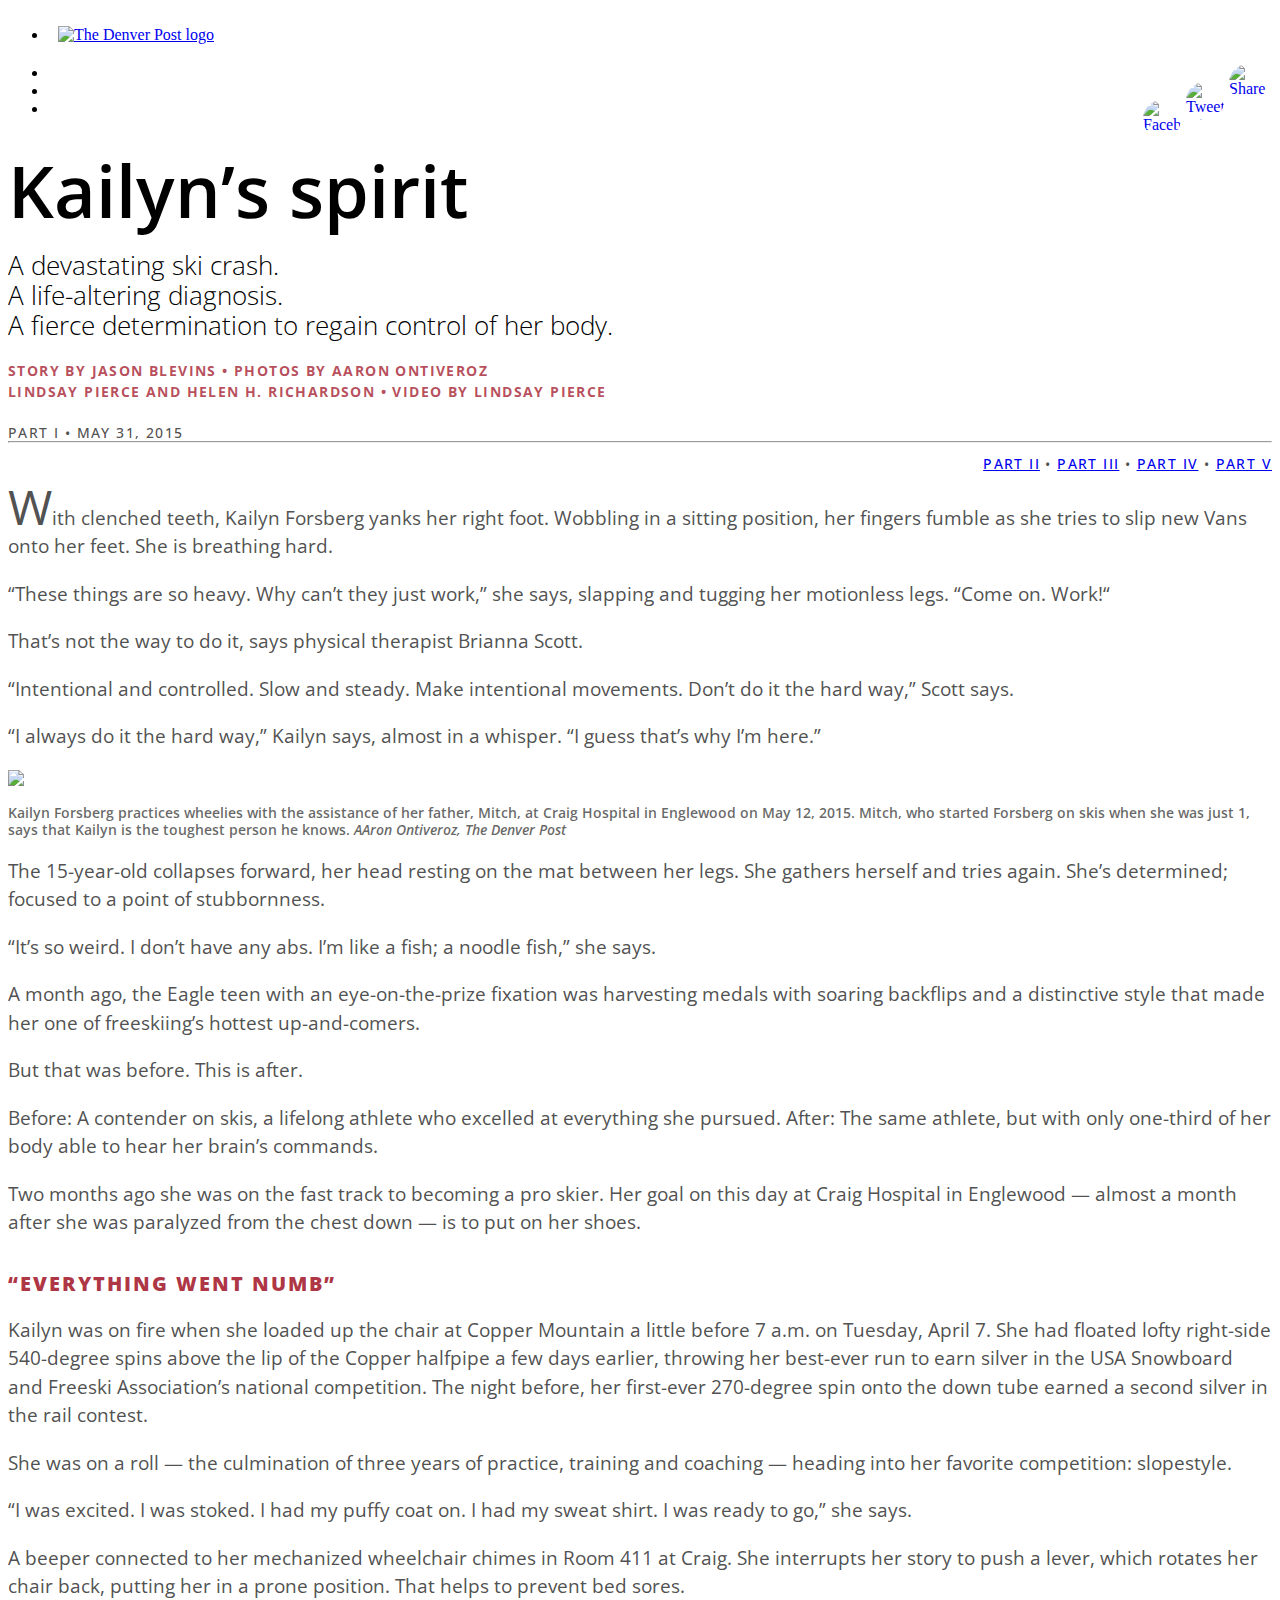
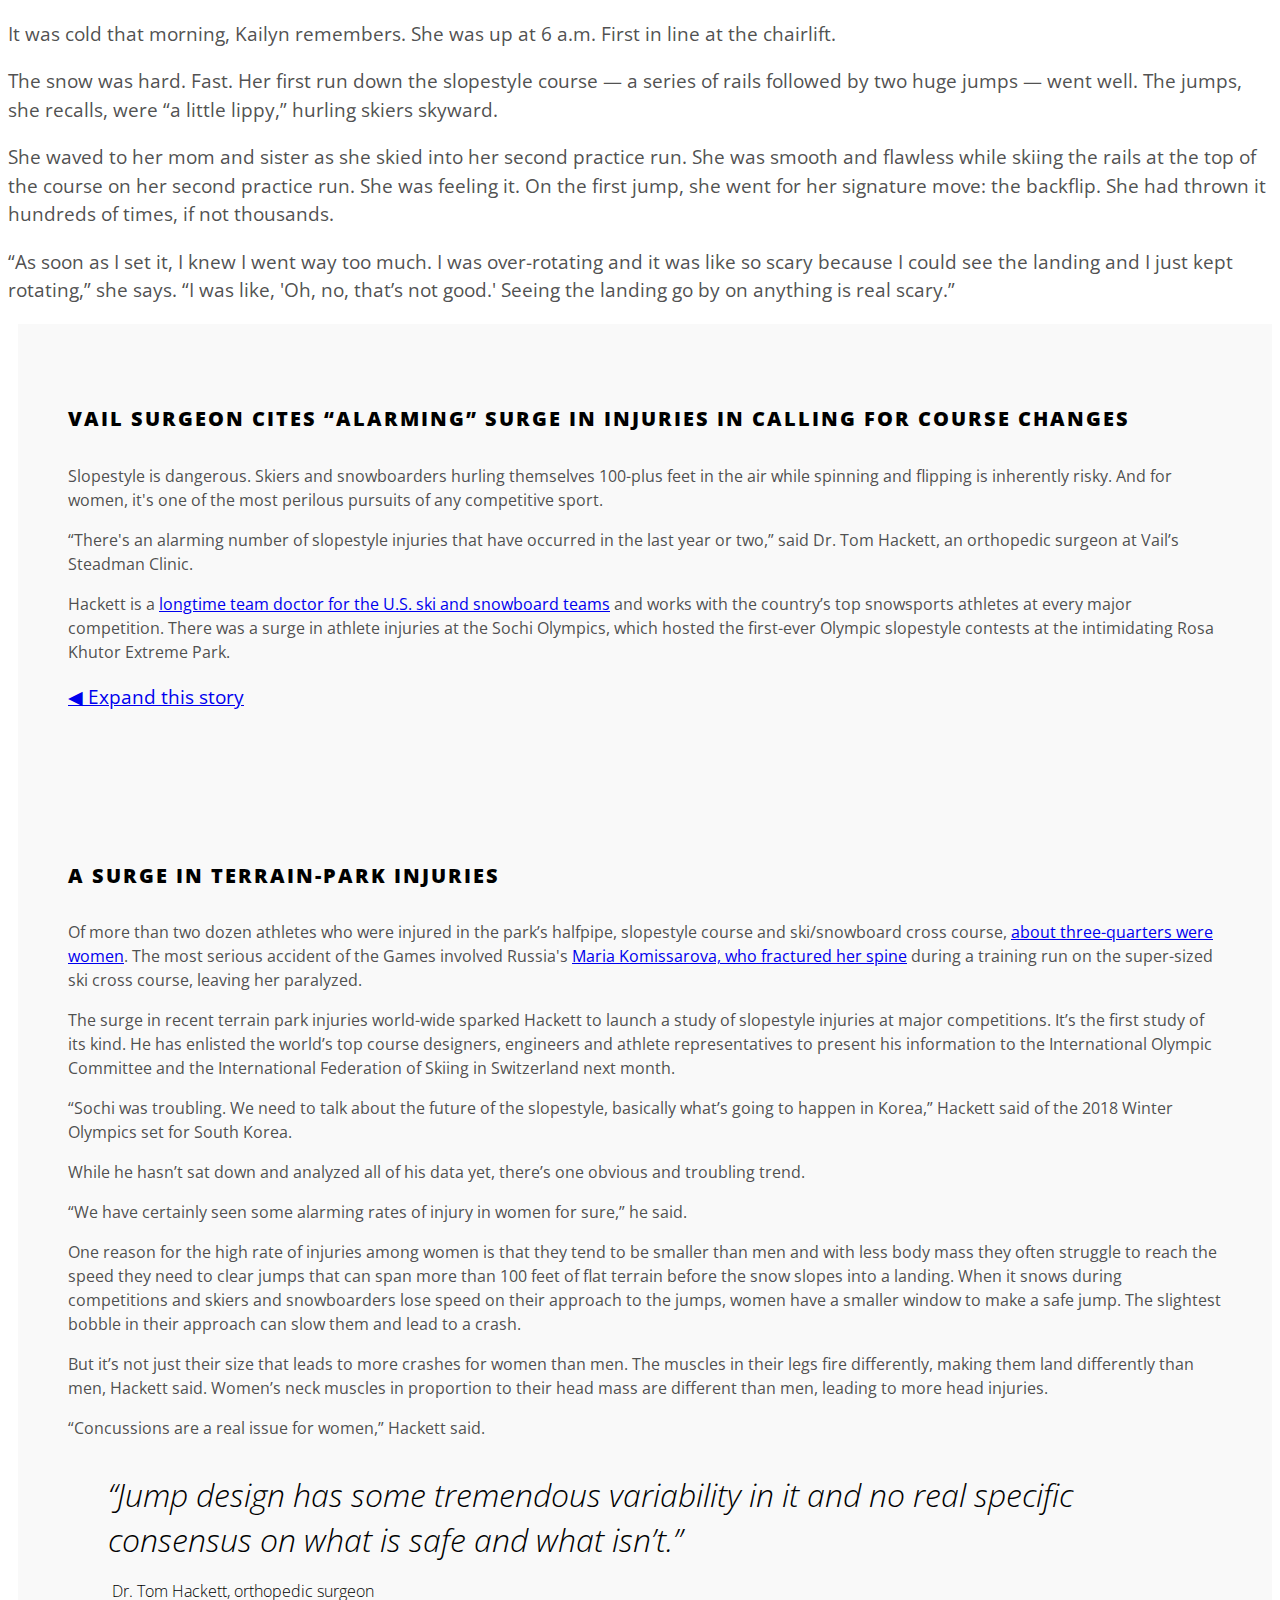
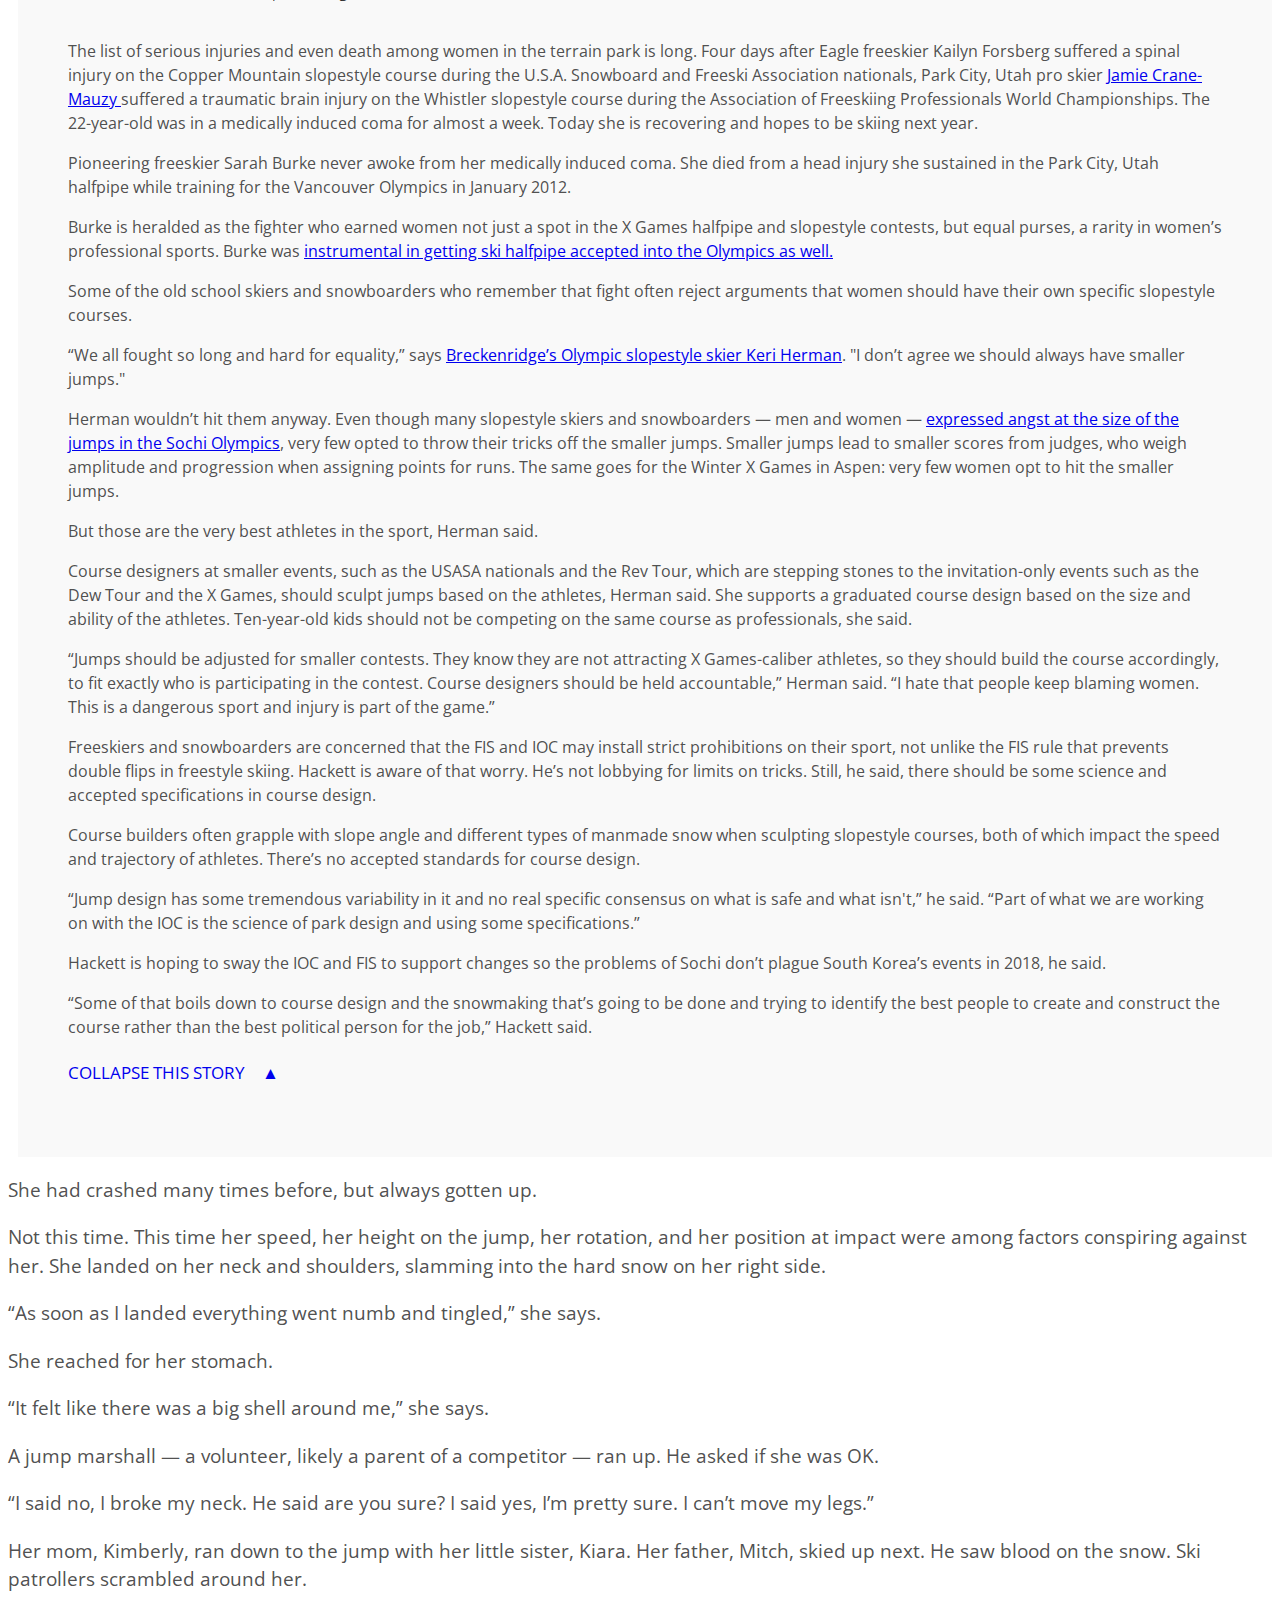
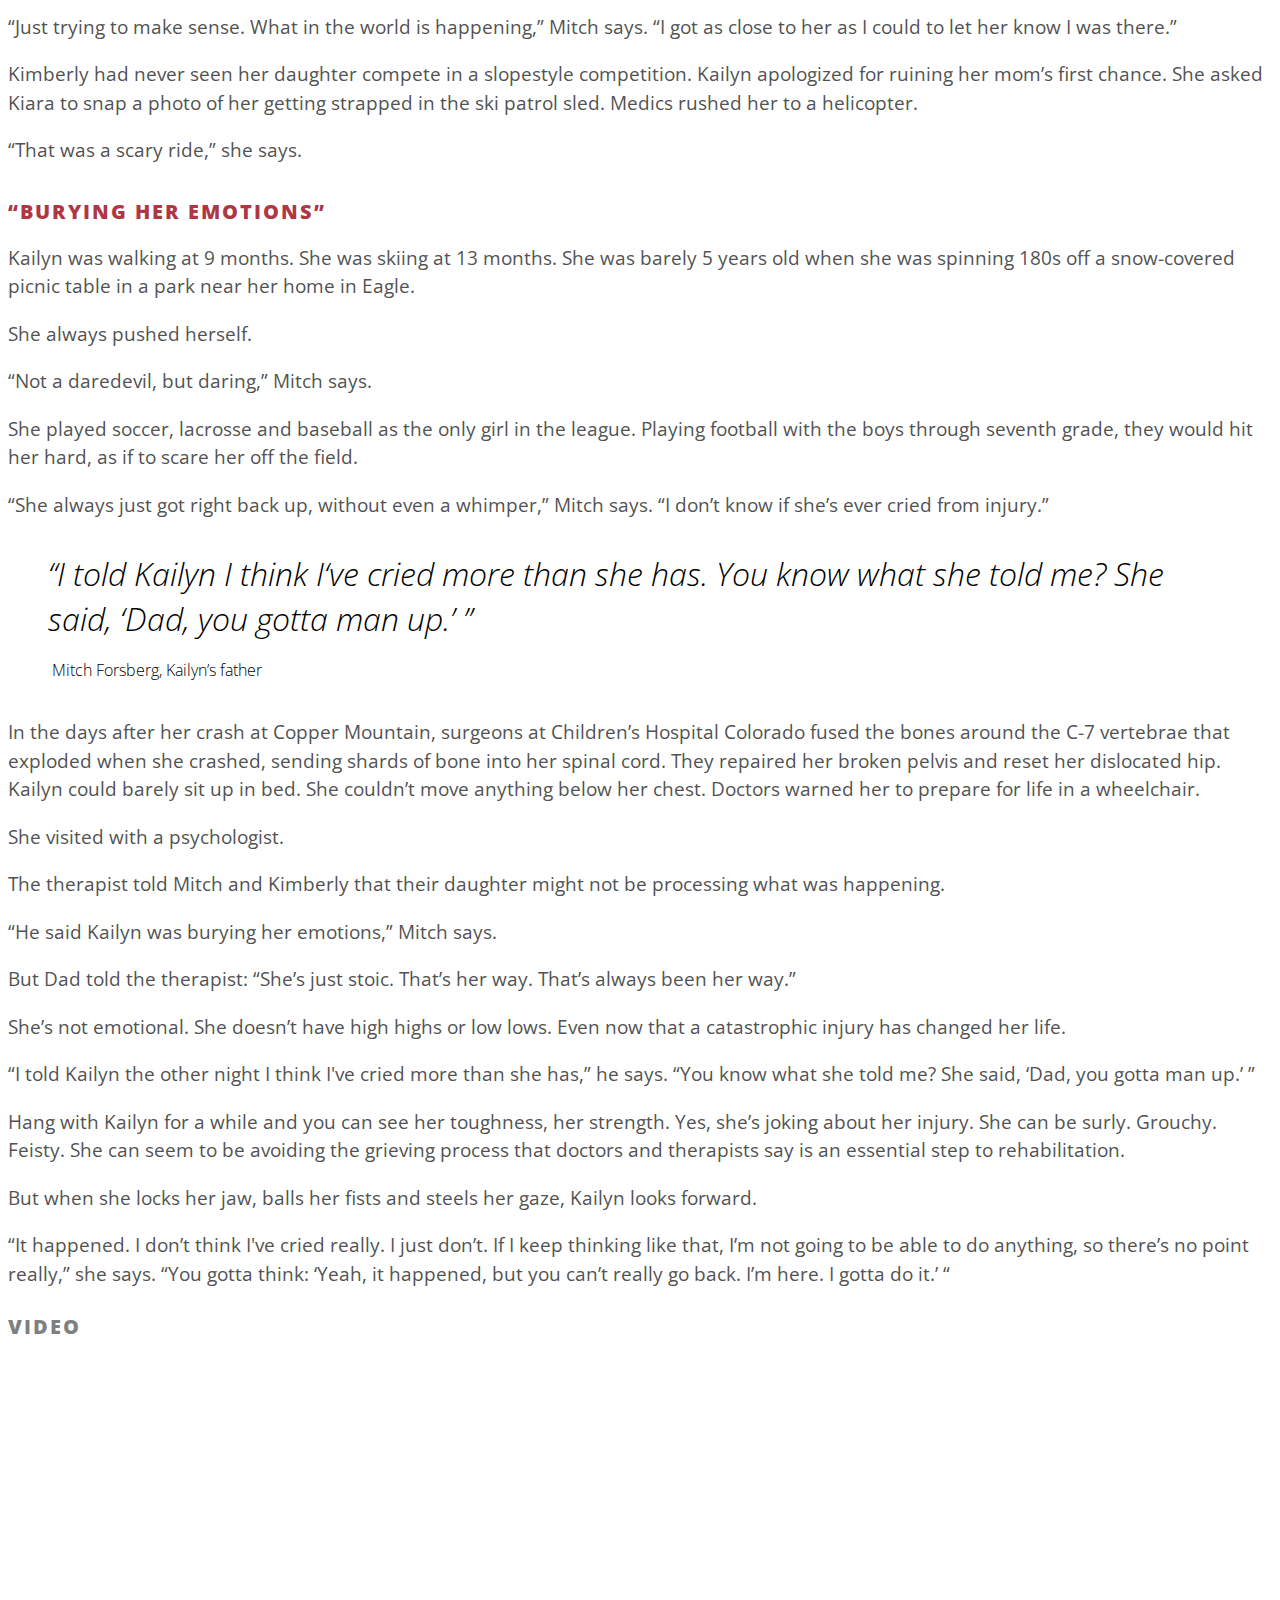
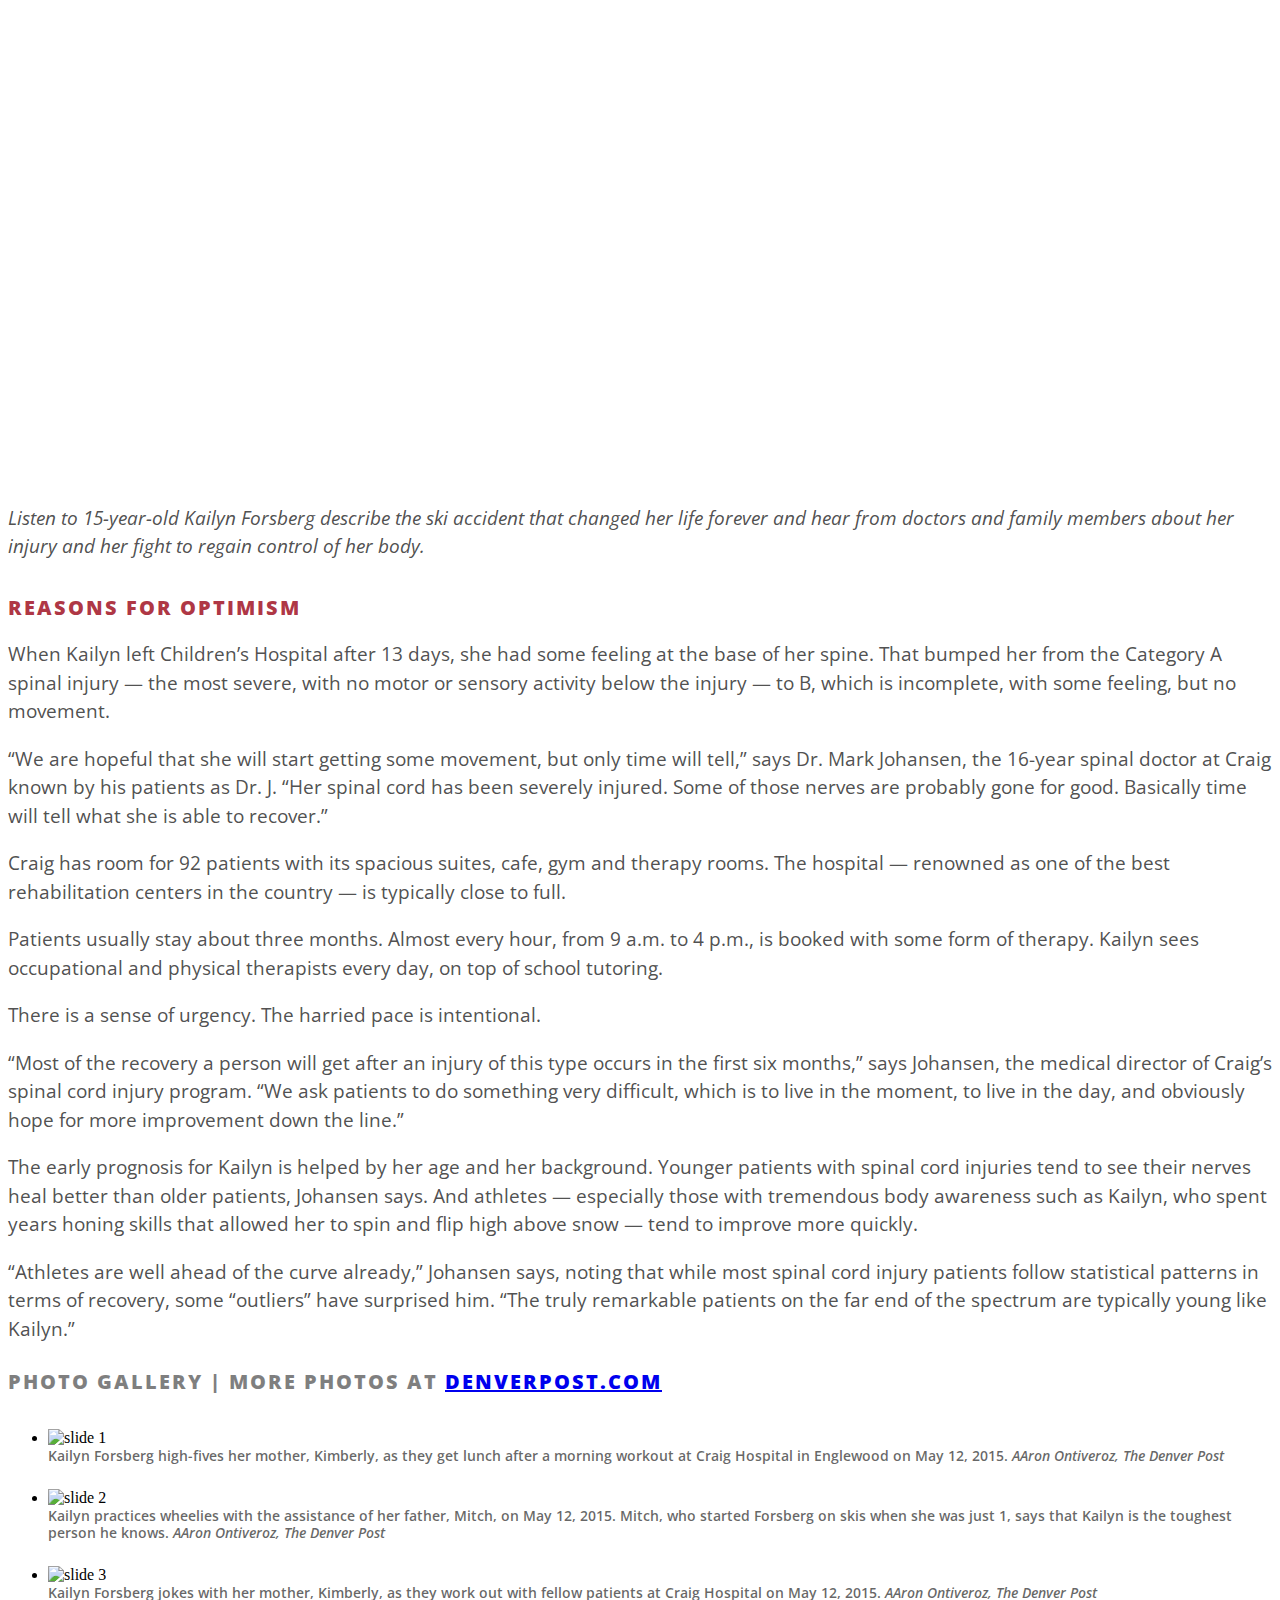
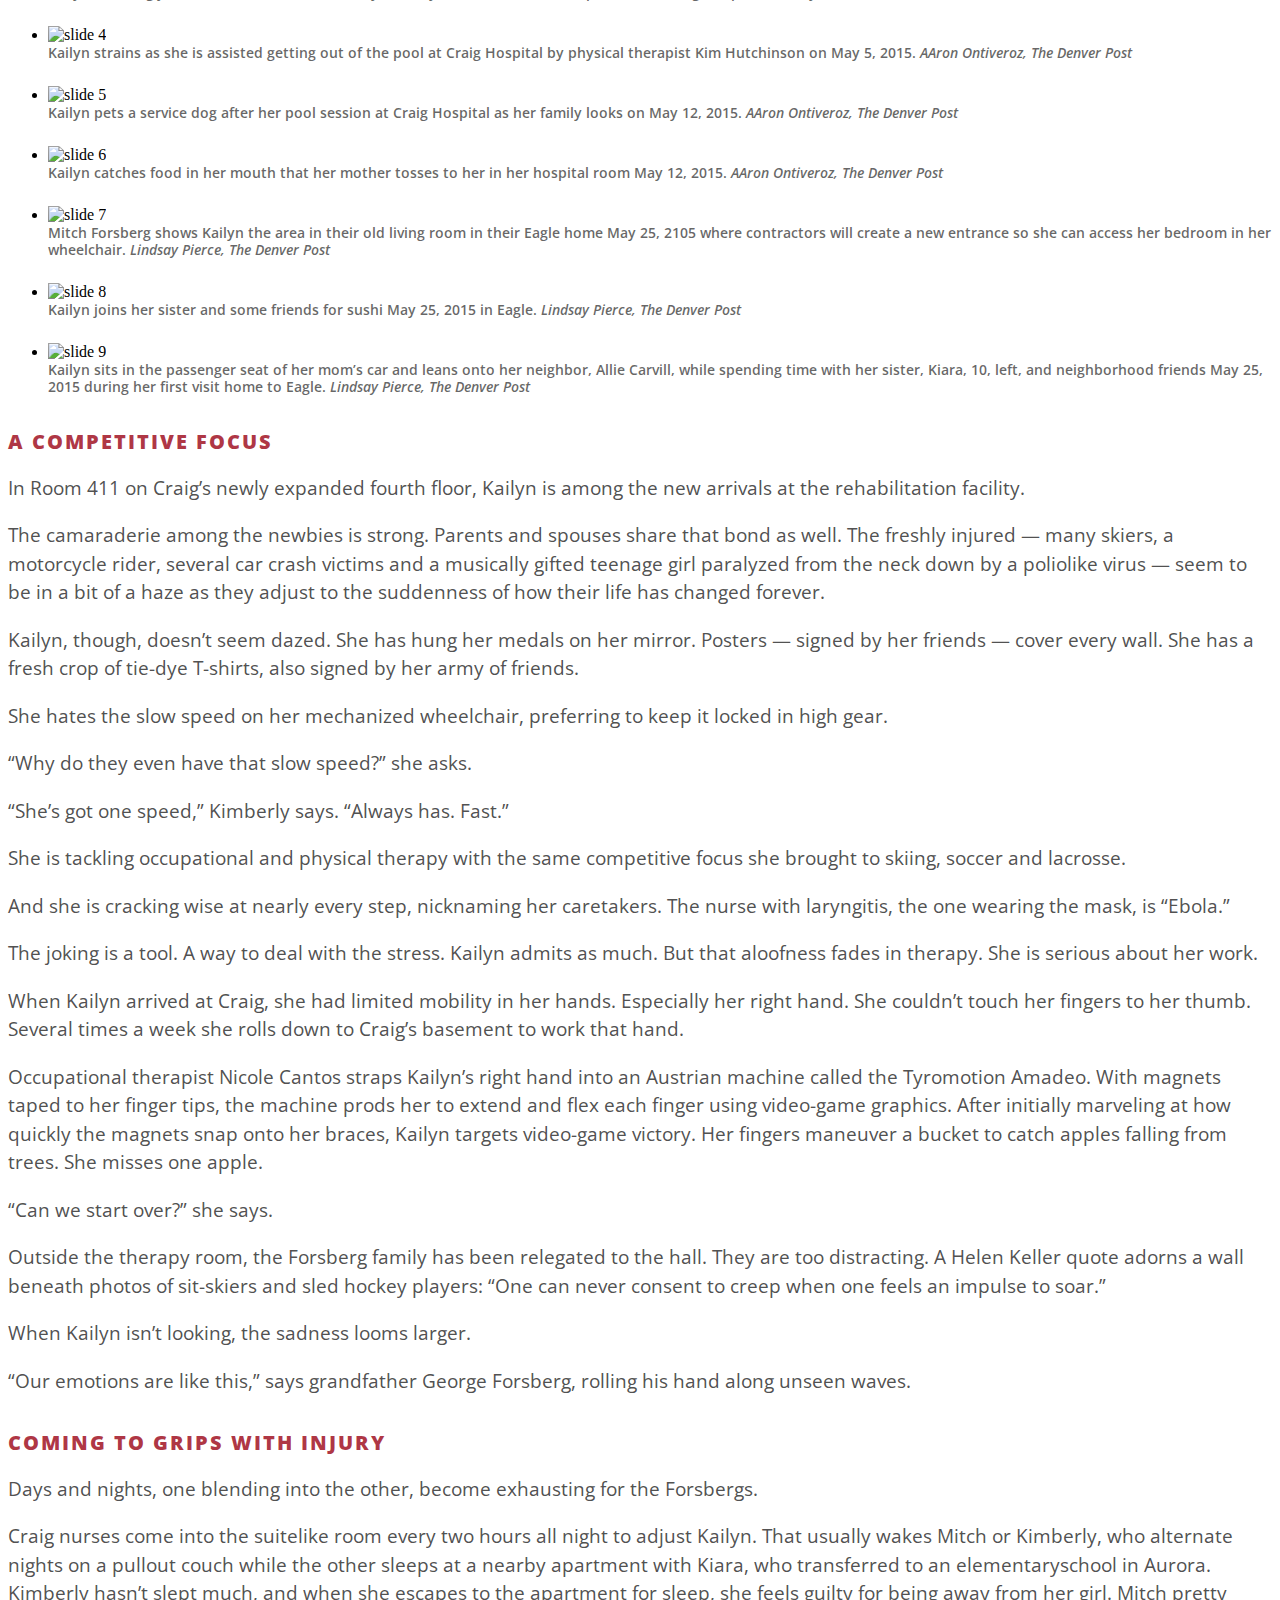
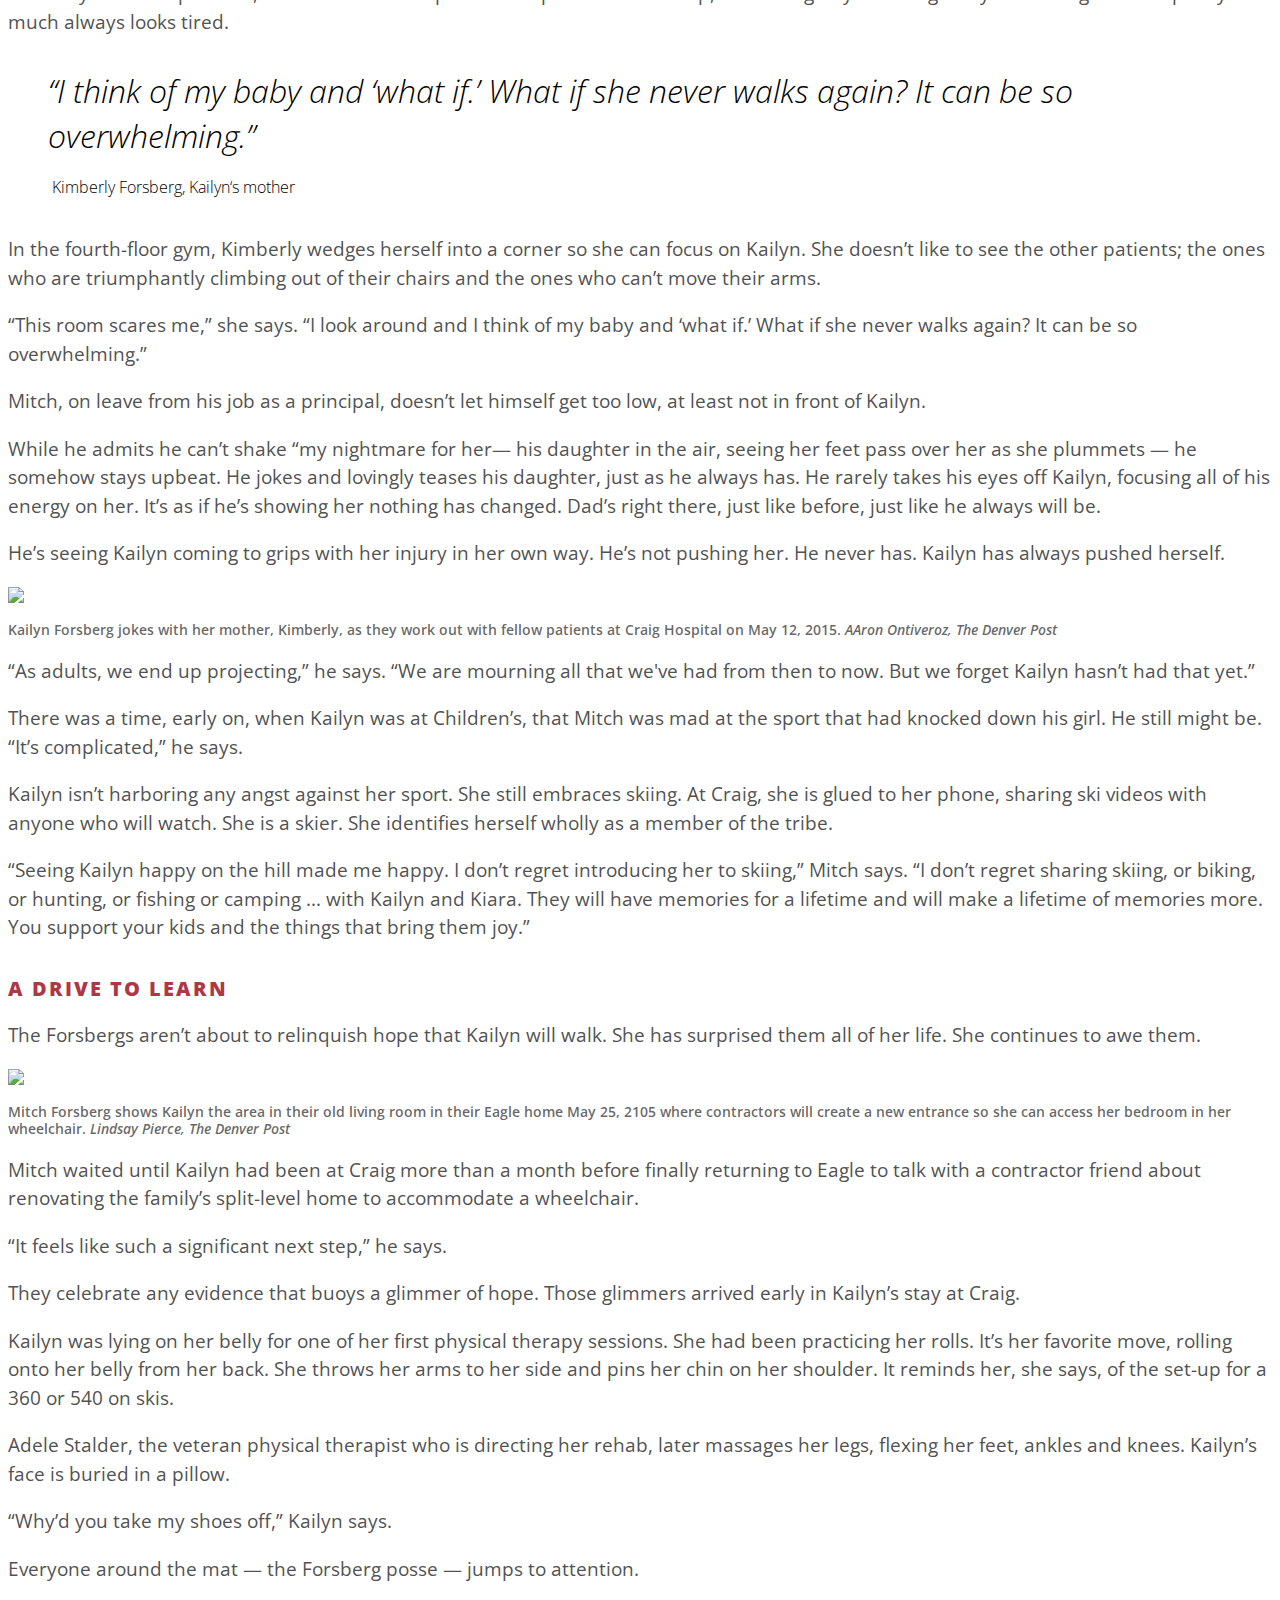
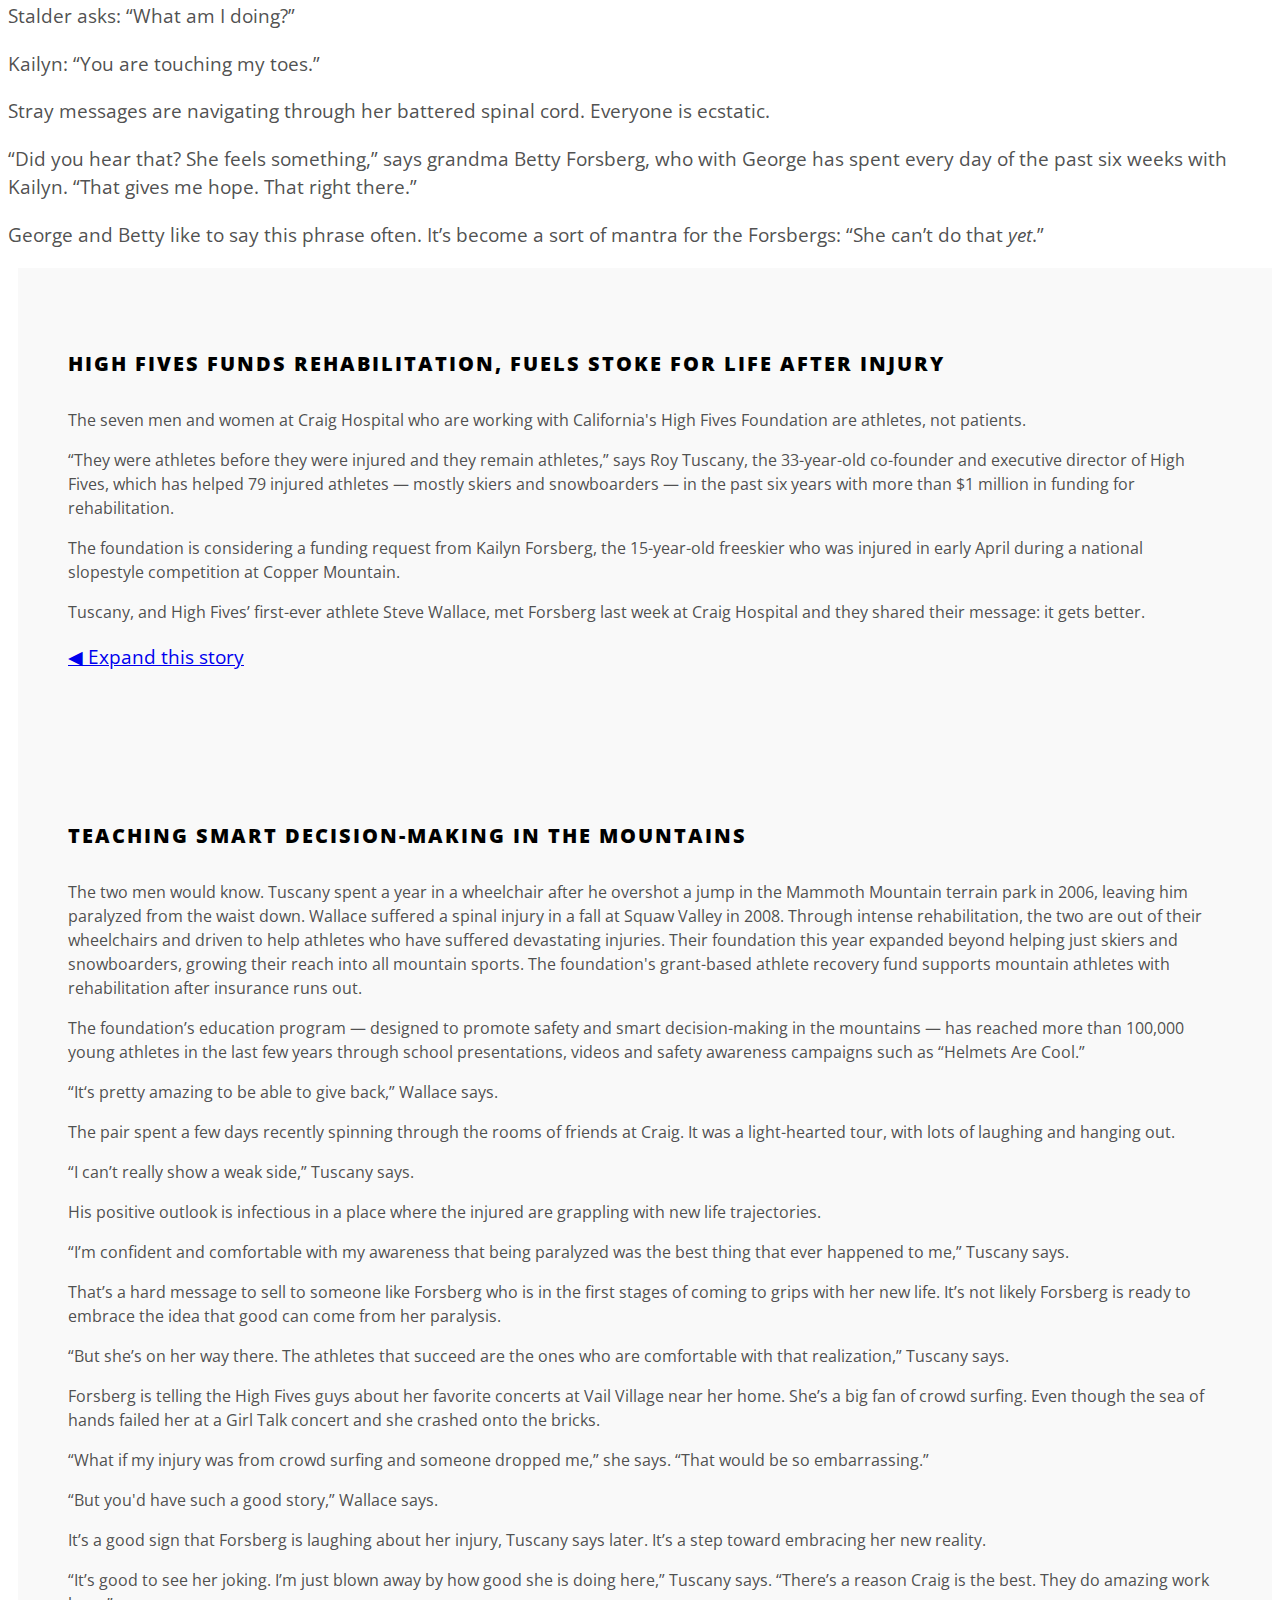
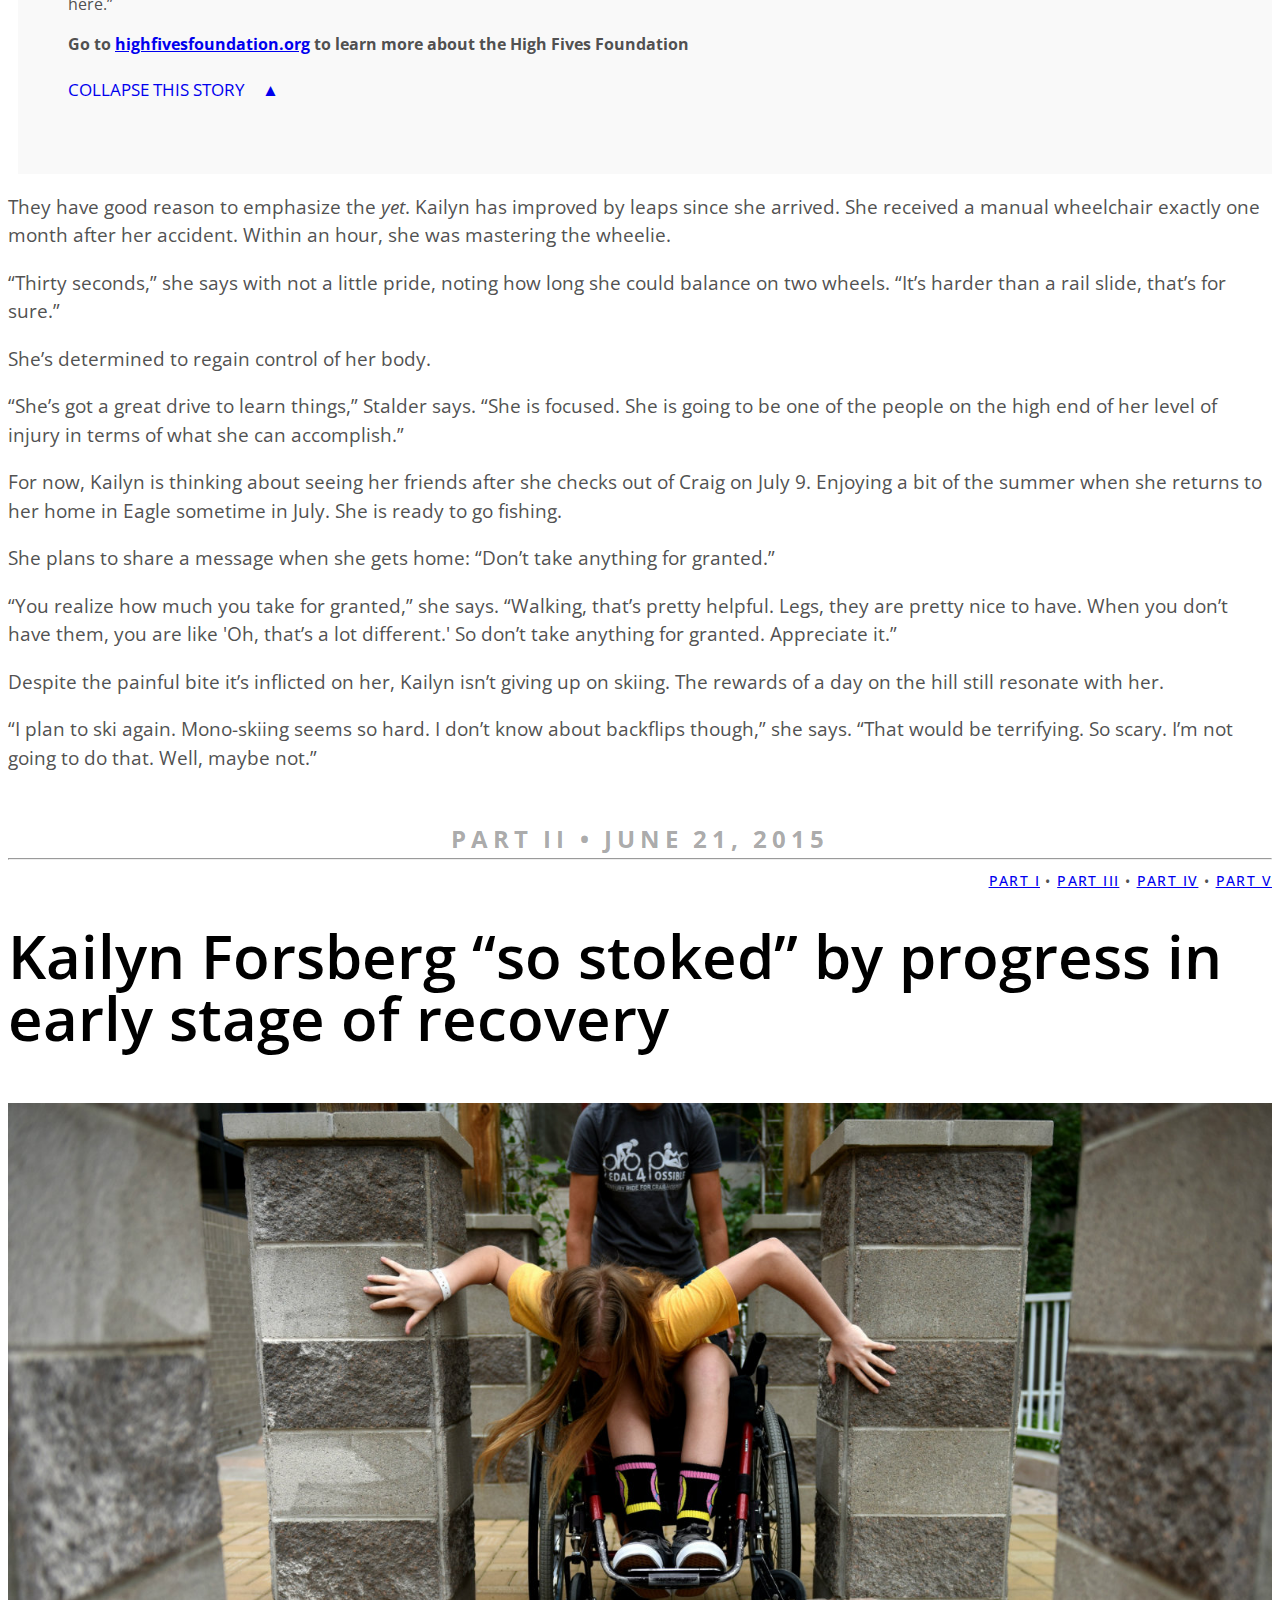
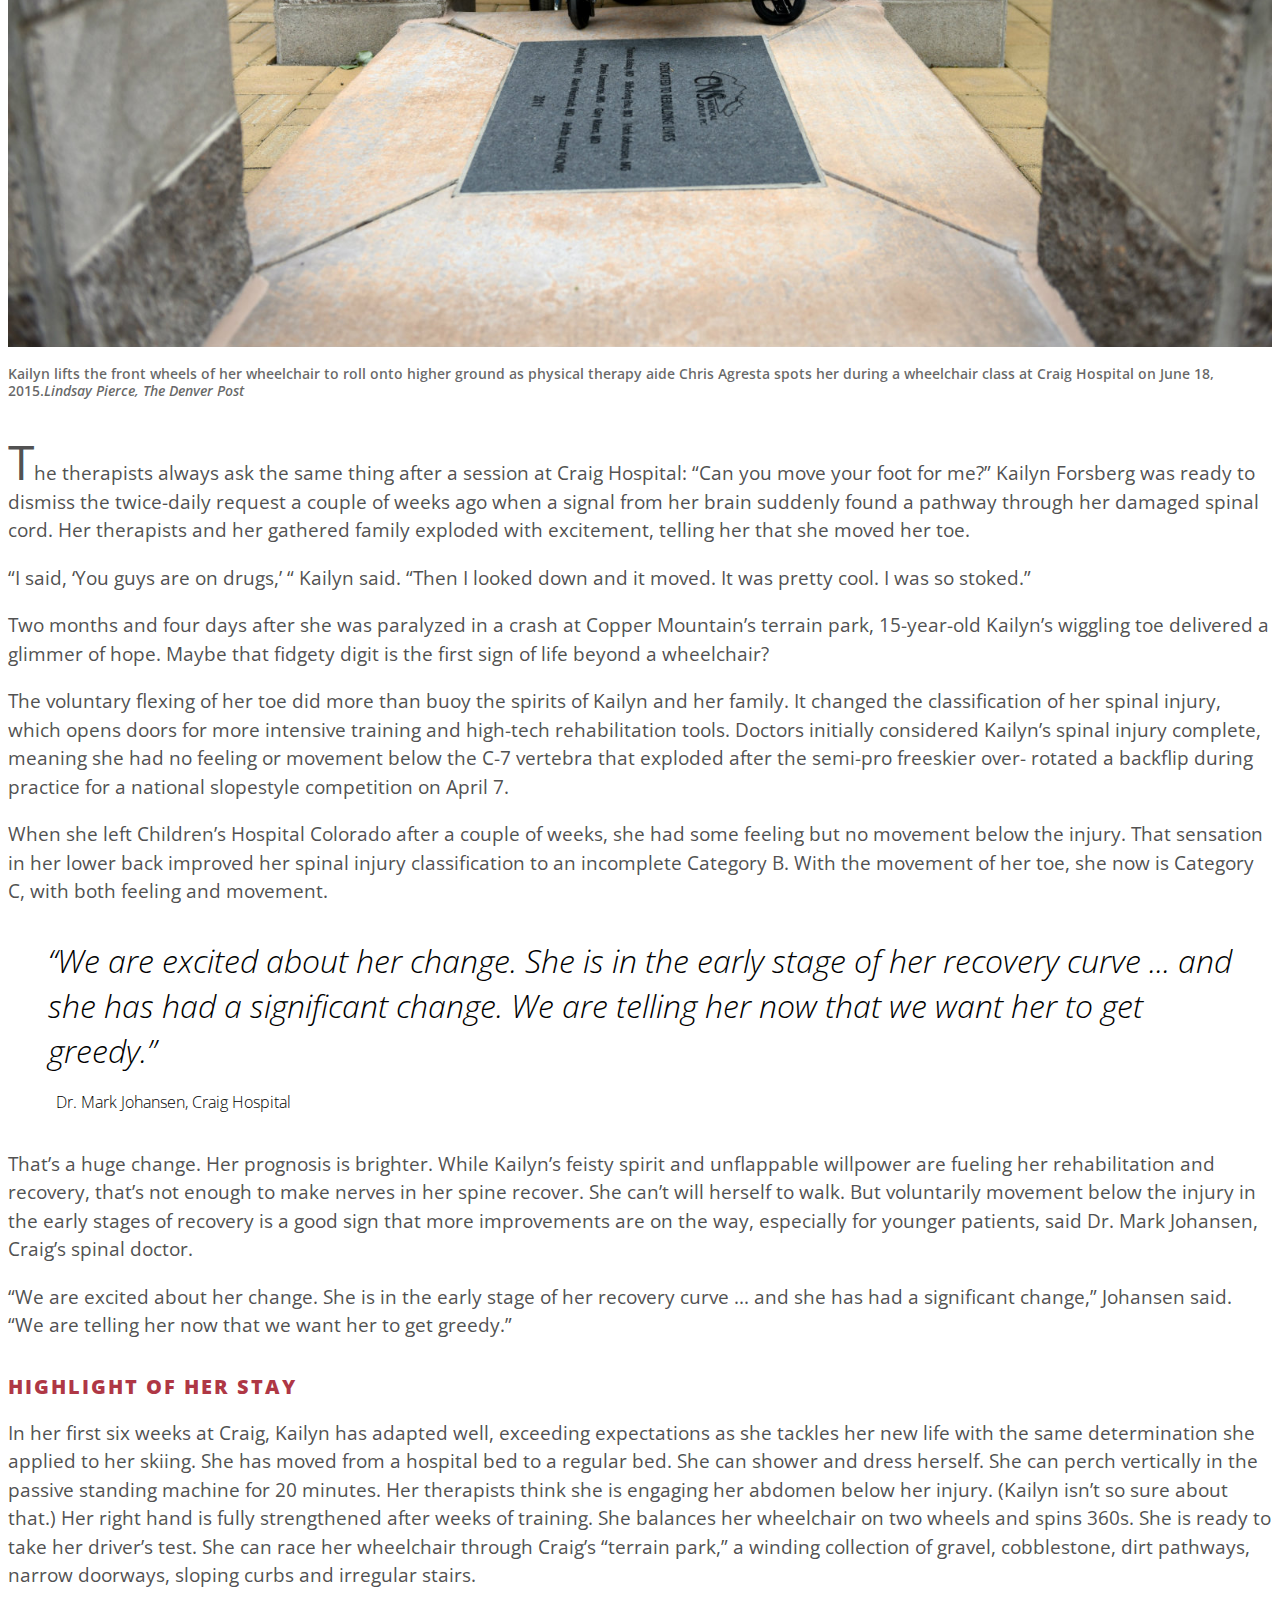
==== commit c06f3971: "Update part V" ====
--- a/index.html
+++ b/index.html
@@ -54,27 +54,68 @@
 </head>
 
 <body>
-	<div id="omniture" style="display:none">
-		<script type="text/javascript">
-			var s_account = "denverpost"
-		</script>
-		<script type="text/javascript" src="http://extras.mnginteractive.com/live/omniture/sccore.js"></script>
-		<script type="text/javascript">
-			s.trackExternalLinks = false
-			 s.pageName = document.title
-			 s.channel = "Kailyn\'s Spirit: Freeskier rehabs after crash"
-			s.prop1 = "D=g"
-			s.prop2 = "Kailyn\'s Spirit/?"
-			s.prop3 = "Kailyn\'s Spirit/?/?"
-			s.prop4 = "Kailyn\'s Spirit/?/?/?"
-			s.prop5 = "Kailyn\'s Spirit/?/?/?/" + document.title
-			var s_code = s.t();
-			if (s_code) document.write(s_code)
-		</script>
-		<noscript>
-			<img src="http://denverpost.112.2O7.net/b/ss/denverpost/1/H.17--NS/0" height="1" width="1" border="0" alt="" />
-		</noscript>
-	</div>
+	<!-- Google Tag Manager Data Layer -->
+  <script>
+    var is_mobile = function() {
+      var check = false;
+      (function(a){if(/(android|bb\d+|meego).+mobile|avantgo|bada\/|blackberry|blazer|compal|elaine|fennec|hiptop|iemobile|ip(hone|od)|iris|kindle|lge |maemo|midp|mmp|mobile.+firefox|netfront|opera m(ob|in)i|palm( os)?|phone|p(ixi|re)\/|plucker|pocket|psp|series(4|6)0|symbian|treo|up\.(browser|link)|vodafone|wap|windows ce|xda|xiino/i.test(a)||/1207|6310|6590|3gso|4thp|50[1-6]i|770s|802s|a wa|abac|ac(er|oo|s\-)|ai(ko|rn)|al(av|ca|co)|amoi|an(ex|ny|yw)|aptu|ar(ch|go)|as(te|us)|attw|au(di|\-m|r |s )|avan|be(ck|ll|nq)|bi(lb|rd)|bl(ac|az)|br(e|v)w|bumb|bw\-(n|u)|c55\/|capi|ccwa|cdm\-|cell|chtm|cldc|cmd\-|co(mp|nd)|craw|da(it|ll|ng)|dbte|dc\-s|devi|dica|dmob|do(c|p)o|ds(12|\-d)|el(49|ai)|em(l2|ul)|er(ic|k0)|esl8|ez([4-7]0|os|wa|ze)|fetc|fly(\-|_)|g1 u|g560|gene|gf\-5|g\-mo|go(\.w|od)|gr(ad|un)|haie|hcit|hd\-(m|p|t)|hei\-|hi(pt|ta)|hp( i|ip)|hs\-c|ht(c(\-| |_|a|g|p|s|t)|tp)|hu(aw|tc)|i\-(20|go|ma)|i230|iac( |\-|\/)|ibro|idea|ig01|ikom|im1k|inno|ipaq|iris|ja(t|v)a|jbro|jemu|jigs|kddi|keji|kgt( |\/)|klon|kpt |kwc\-|kyo(c|k)|le(no|xi)|lg( g|\/(k|l|u)|50|54|\-[a-w])|libw|lynx|m1\-w|m3ga|m50\/|ma(te|ui|xo)|mc(01|21|ca)|m\-cr|me(rc|ri)|mi(o8|oa|ts)|mmef|mo(01|02|bi|de|do|t(\-| |o|v)|zz)|mt(50|p1|v )|mwbp|mywa|n10[0-2]|n20[2-3]|n30(0|2)|n50(0|2|5)|n7(0(0|1)|10)|ne((c|m)\-|on|tf|wf|wg|wt)|nok(6|i)|nzph|o2im|op(ti|wv)|oran|owg1|p800|pan(a|d|t)|pdxg|pg(13|\-([1-8]|c))|phil|pire|pl(ay|uc)|pn\-2|po(ck|rt|se)|prox|psio|pt\-g|qa\-a|qc(07|12|21|32|60|\-[2-7]|i\-)|qtek|r380|r600|raks|rim9|ro(ve|zo)|s55\/|sa(ge|ma|mm|ms|ny|va)|sc(01|h\-|oo|p\-)|sdk\/|se(c(\-|0|1)|47|mc|nd|ri)|sgh\-|shar|sie(\-|m)|sk\-0|sl(45|id)|sm(al|ar|b3|it|t5)|so(ft|ny)|sp(01|h\-|v\-|v )|sy(01|mb)|t2(18|50)|t6(00|10|18)|ta(gt|lk)|tcl\-|tdg\-|tel(i|m)|tim\-|t\-mo|to(pl|sh)|ts(70|m\-|m3|m5)|tx\-9|up(\.b|g1|si)|utst|v400|v750|veri|vi(rg|te)|vk(40|5[0-3]|\-v)|vm40|voda|vulc|vx(52|53|60|61|70|80|81|83|85|98)|w3c(\-| )|webc|whit|wi(g |nc|nw)|wmlb|wonu|x700|yas\-|your|zeto|zte\-/i.test(a.substr(0,4)))check = true})(navigator.userAgent||navigator.vendor||window.opera);
+      if ( check == true ) return 'YES';
+      return 'NO';
+    };
+    analyticsEvent = function() {};
+    analyticsSocial = function() {};
+    analyticsVPV = function() {};
+    analyticsClearVPV = function() {};
+    analyticsForm = function() {};
+    window.dataLayer = window.dataLayer || [];
+    dataLayer.push({
+        'ga_ua':'UA-61435456-7',
+        'quantcast':'p-4ctCQwtnNBNs2',
+        'quantcast label': 'Denver',
+        'comscore':'6035443',
+        'errorType':'',
+        'Publisher Domain':'denverpost.com',
+        'Publisher Product':'denverpost.com',
+        'Dateline':'',
+        'Publish Hour of Day':'',
+        'Create Hour of Day':'',
+        'Update Hour of Day':'',
+        'Behind Paywall':'NO',
+        'Mobile Presentation':is_mobile(),
+        'kv':'sports',
+        'Release Version':'',
+        'Digital Publisher':'',
+        'Platform':'custom',
+        'Section':'Special Projects',
+        'Taxonomy1':'Sports',
+        'Taxonomy2':'Special Projects',
+        'Taxonomy3':'Kailyn Forsberg',
+        'Taxonomy4':'',
+        'Taxonomy5':'',
+        'Content Source':'denverpost.com',
+        'Canonical URL': '',
+        'Slug':'',
+        'Content ID':'',
+        'Page Type':'special',
+        'Publisher State':'CO',
+        'Byline':'',
+        'Content Title':'',
+        'URL':'',
+        'Page Title':'',
+        'User ID':''
+    });
+  </script>
+  <!-- End Google Tag Manager Data Layer -->
+<!-- Google Tag Manager --><noscript><iframe src="//www.googletagmanager.com/ns.html?id=GTM-TLFP4R" height="0" width="0" style="display:none;visibility:hidden"></iframe></noscript><script>
+(function(w,d,s,l,i) {
+   w[l]=w[l]||[];
+   w[l].push({'gtm.start':new Date().getTime(),event:'gtm.js'});
+   var f=d.getElementsByTagName(s)[0],j=d.createElement(s),dl=l!='dataLayer'?'&l='+l:'';
+   j.async=true;
+   j.src='//www.googletagmanager.com/gtm.js?id='+i+dl;f.parentNode.insertBefore(j,f);
+})
+(window,document,'script','dataLayer','GTM-TLFP4R');
+</script><!-- End Google Tag Manager -->
 
 	<!-- GIF BACKGROUND
     <div id="intro:after">
@@ -172,8 +213,7 @@
 
 	<div class="row">
 		<div class="large-9 large-offset-2 medium-9 medium-offset-2 small-12 columns">
-			<p class="byline">STORY BY JASON BLEVINS &bull; PHOTOS BY AARON ONTIVEROZ
-				<br>AND LINDSAY PIERCE &bull; VIDEO BY LINDSAY PIERCE</p>
+			<p class="byline">STORY BY JASON BLEVINS &bull; PHOTOS BY AARON ONTIVEROZ<br>LINDSAY PIERCE AND HELEN H. RICHARDSON &bull; VIDEO BY LINDSAY PIERCE</p>
 			<p class="date">PART I &bull; MAY 31, 2015</p>
 		</div>
 	</div>
@@ -181,7 +221,7 @@
 	<div class="row">
 		<div class="medium-9 medium-centered columns">
 			<hr style="margin-bottom: 40px">
-			<p class="date" style="text-align: right; margin-top: -30px;"><a href="#part-2">PART II</a> &bull; <a href="#part-3">PART III</a> &bull; <a href="#part-4">PART IV</a>
+			<p class="date" style="text-align: right; margin-top: -30px;"><a href="#part-2">PART II</a> &bull; <a href="#part-3">PART III</a> &bull; <a href="#part-4">PART IV</a> &bull; <a href="#part-5">PART V</a>
 			</p>
 		</div>
 	</div>
@@ -573,7 +613,7 @@
 		<div class="medium-9 medium-centered columns">
 			<h3 class="chapter-break">PART II &bull; JUNE 21, 2015 </h3>
 			<hr style="margin-bottom: 40px">
-			<p class="date" style="text-align: right; margin-top: -30px;"><a href="#">PART I</a> &bull; <a href="#part-3">PART III</a> &bull; <a href="#part-4">PART IV</a>
+			<p class="date" style="text-align: right; margin-top: -30px;"><a href="#">PART I</a> &bull; <a href="#part-3">PART III</a> &bull; <a href="#part-4">PART IV</a> &bull; <a href="#part-5">PART V</a>
 			</p>
 		</div>
 	</div>
@@ -708,7 +748,7 @@
 		<div class="medium-9 medium-centered columns">
 			<h3 class="chapter-break">PART III &bull; JULY 12, 2015 </h3>
 			<hr style="margin-bottom: 40px">
-			<p class="date" style="text-align: right; margin-top: -30px;"><a href="#">PART I</a> &bull; <a href="#part-2">PART II</a> &bull; <a href="#part-4">PART IV</a>
+			<p class="date" style="text-align: right; margin-top: -30px;"><a href="#">PART I</a> &bull; <a href="#part-2">PART II</a> &bull; <a href="#part-4">PART IV</a> &bull; <a href="#part-5">PART V</a>
 			</p>
 		</div>
 	</div>
@@ -813,7 +853,7 @@
 		<div class="medium-9 medium-centered columns">
 			<h3 class="chapter-break">PART IV &bull; SEPT. 20, 2015 </h3>
 			<hr style="margin-bottom: 40px">
-			<p class="date" style="text-align: right; margin-top: -30px;"><a href="#">PART I</a> &bull; <a href="#part-2">PART II</a> &bull; <a href="#part-3">PART III</a>
+			<p class="date" style="text-align: right; margin-top: -30px;"><a href="#">PART I</a> &bull; <a href="#part-2">PART II</a> &bull; <a href="#part-3">PART III</a> &bull; <a href="#part-5">PART V</a>
 			</p>
 		</div>
 	</div>
@@ -952,23 +992,212 @@
 		</div>
 	</div>
 
+	<!-- BEGIN PART V -->
+  <a name="part-5"></a>
+	<div class="row">
+		<div class="medium-9 medium-centered columns">
+			<h3 class="chapter-break">PART V &bull; NOV. 15, 2015</h3>
+			<hr style="margin-bottom: 40px">
+			<p class="date" style="text-align: right; margin-top: -30px;"><a href="#">PART I</a> &bull; <a href="#part-2">PART II</a> &bull; <a href="#part-3">PART III</a> &bull; <a href="#part-4">PART IV</a>
+			</p>
+		</div>
+	</div>
+
+	<div class="row">
+		<div class="large-9 large-offset-2 medium-9 medium-offset-2 small-12 columns">
+			<h2 class="chapter-hed">&ldquo;Sometimes it&rsquo;s like &lsquo;OK, this really sucks.&rsquo; It&rsquo;s the same low point as usual. No stopping it, really.&rdquo;
+		</div>
+	</div>
+
+	<!-- PHOTO -->
+	<div class="row">
+		<div class="large-12 medium-12 small-12 columns">
+			<div class="large-12 medium-12 small-12 columns">
+			<img class="in-article" src="images/forsberg-5-9.jpg">
+			<p class="cutline" style="margin-bottom: 60px;">Kailyn Forsberg shares a hug with one of the children in Gypsum Elementary&rsquo;s after-school program Nov. 12. She helps out at the program three days a week. <em>Helen H. Richardson, The Denver Post</em></p>
+			</div>
+		</div>
+	</div>
+
+	<div class="row">
+		<div class="large-10 large-centered medium-10 medium-centered small-12 small-centered columns">
+			<p><span class="drop-cap">&ldquo;C</span>heck out my sweatshirt.&rdquo;</p>
+			<p>The back of Kailyn Forsberg&rsquo;s checkered hoodie reads: &ldquo;The Struggle Is Real.&rdquo;</p>
+			<p>And constant.</p>
+			<p>Nothing has been easy for the 15-year-old since April 7, when she landed on her neck after backflipping in Copper Mountain&rsquo;s terrain park. </p>
+			<p>That was the day she last skied. The last day she walked. The last day she moved her legs.</p>
+			<p>She battled through three months of intense rehab at the renowned Craig Hospital in Englewood. Back home in Eagle, she&rsquo;s still fighting as she transitions into a new life on wheels. She keeps hope alive that she will someday walk again. Mostly she cradles that hope at night, as she wiggles her left big toe. On a good night, she will spend hours moving that toe. Sometimes all her toes light up in pain. She says it&rsquo;s like when her feet would defrost after a cold day on the hill. </p>
+			<p>&ldquo;You act like it doesn&rsquo;t hurt, but that&rsquo;s impossible. Sure, the doctors say that pain is good, but it&rsquo;s still pain,&rdquo; she says, noting how the fiery tingle means nerves are firing, finding new pathways to navigate her mangled spinal cord. &ldquo;I definitely have hope. At Craig, there were so many people, they didn&rsquo;t have anything when they got there, but then they started to get stuff back after, like, two years.&rdquo;</p>
+			<p>Some days are good: deer hunting in Utah, learning to drive her dad&rsquo;s truck and, the best yet, spinning an Arctic Cat UTV through new snow up Hardscrabble Mountain near her home. </p>
+			<p>More days are bad: alone in her house, too ill to attend school, watching daytime TV and burying dark emotions as the future weighs heavy.</p>
+			<p>&ldquo;Sometimes, it&rsquo;s like &lsquo;OK, this really sucks,&rsquo; &rdquo; she says. &ldquo;It&rsquo;s the same low point as usual. No stopping it, really.&rdquo;</p>
+			
+			<!-- CUBE AD -->
+			<div class="large-4 medium-6 small-12 columns right">
+				<div id="div_Cube7" class="adcube-wrap">
+					<script type='text/javascript'>
+						googletag.defineSlot('/8013/denverpost.com/sports', [300, 250], 'div_Cube7').addService(googletag.pubads());
+						googletag.pubads().enableSyncRendering();
+						googletag.enableServices();
+						googletag.display('div_Cube7');
+					</script>
+				</div>
+			</div>
+
+			<p>The gloom reached an apex in September. She was skipping a lot of school, dealing with medical issues related to her paralysis. She was lobbying for home schooling while her dad, the principal at Gypsum Elementary, pushed her to get back to her teenage life at Eagle Valley High.</p>
+			<p>&ldquo;She needs that social setting,&rdquo; says Mitch Forsberg. &ldquo;She can&rsquo;t be inside all day long.&rdquo; </p>
+			<p>Then her close pal, Sam Jackenthal, died Oct. 1, succumbing to a head injury after a skiing accident at Australia&rsquo;s Perisher ski area. Sam was a top-ranked freeskier, just like Kailyn. Both were up-and-coming juniors, harvesting medals in halfpipe and slopestyle contests.</p>
+			<p>The day before Kailyn&rsquo;s accident, Sam was cheering as she stuck a 270-degree spin on the downtube to win a silver medal in the rail contest at the USA Snowboard and Freeski Association&rsquo;s national championships at Copper.  A photo of that monster trick hangs in Kailyn&rsquo;s room.</p>
+			<p>Mitch still keeps a video of his girl&rsquo;s silver-medal performance on his phone. &ldquo;Just watching Kailyn trying to stay on his heels through the night skiing zone was pretty awesome.&rdquo;</p>
+			<p>Kailyn went to  Sam&rsquo;s memorial service in Park City, Utah, last month. It was her first big trip since the crash. She was sad but torn by the realization that she could have easily suffered a similar fate.</p>
+			<p>&ldquo;He was just having fun. It&rsquo;s a risk of skiing, I guess,&rdquo; she says. &ldquo;It&rsquo;s weird, but, at the funeral, it made me feel kind of lucky.&rdquo;</p>
+			<h5 class="section-headline">LOVING A CHANCE TO HELP</h5>
+			<p>Kailyn helps out three days a week at an after-school program at her dad&rsquo;s school. Last week, the kids were building vehicles out of Lego-like kits.</p>
+			<p>A little girl comes up and asks Kailyn for help with a piece of plastic. Kailyn likes to say she&rsquo;s not a fan of kids &mdash; &ldquo;They are so loud all the time&rdquo; &mdash; but  seems to relish a chance to help.</p>
+
+			<!-- BLOCKQUOTE -->
+			<div class="large-8 medium-8 small-12 columns right">
+				<blockquote>&ldquo;I think it is pretty awesome that she can open up about what happened and answer questions from students without a filter. She seems to me to be a very good role model. The kids look up to her.&rdquo;
+					<br>
+					<cite>&nbsp;Brittany Rivera, Gypsum Elementary teacher</cite>
+				</blockquote>
+			</div>
+
+			<p>Teacher Lauren Mill approaches Kailyn afterward. It&rsquo;s time for a talk.</p>
+			<p>Kailyn often shows up late. Some days she doesn&rsquo;t show up at all. The teachers who run the after-school program want to sit down and set guidelines for the job. They want her to take this work more seriously.</p>
+			<p>&ldquo;I&rsquo;m over it,&rdquo; says Mill, giving Mitch a glance.</p>
+			<p>He smiles. He&rsquo;s glad to have someone else pushing his daughter, holding her accountable. The wheelchair can&rsquo;t always be an excuse.</p>
+			<p>&ldquo;We are going to sit down and go over our expectations,&rdquo; Mill says later. &ldquo;Maybe she just needs a little more guidance.&rdquo;</p>
+			<p>Mill sometimes senses that Kailyn is coasting, on a sort of post-accident honeymoon, where she can roll without trying too hard.</p>
+			<p>&ldquo;Why wouldn&rsquo;t she cruise if she knows she can get away with it?&rdquo; Mill wonders.</p>
+			<p>Sometimes the little kids come up and ask Kailyn about her injury. She tells them exactly what happened and that she can&rsquo;t walk. She talks to the elementary school students the same as she does adults or friends. There&rsquo;s no sugar coating.</p>
+			<p>&ldquo;I think it is pretty awesome that she can open up about what happened and answer questions from students without a filter,&rdquo; says Brittany Rivera, the Gypsum Elementary teacher who runs the after-school program. &ldquo;She seems to me to be a very good role model. The kids look up to her.&rdquo;</p>
+			<p>There&rsquo;s no question that 10-year-old Kiara looks up to her big sister. Kiara can&rsquo;t really talk to Kailyn without touching her. A couple of fingers on her knee. A hand under her leg. Stroking her hair.</p>
+			<p>&ldquo;She&rsquo;s really warm,&rdquo; says Kiara, explaining the constant contact.</p>
+			<p>It&rsquo;s more than warmth, though. Kiara works every night to find an excuse to sleep downstairs in bed with her sister. She doesn&rsquo;t like sleeping in her room upstairs, even though Mitch repainted and added some new furniture &mdash; a way to keep pace with the completely renovated, wheelchair-friendly downstairs, which is known as Kailyn&rsquo;s Crib.</p>
+			<p>The sisters are very close. Kailyn teases her, calling Kiara &ldquo;my little slave.&rdquo;</p>
+			<p>Kiara has developed a servant&rsquo;s heart when it comes to her big sister. She jumps every time Kailyn needs help. Which is often.</p>
+			<p>Kailyn was in her bathroom one night last week when she hollered for Kiara to help. Kiara, forgetting her new role, quickly answered that she was busy eating. But as soon as the words left her mouth, she snapped back to her reality as vital assistant.</p>
+			<p>&ldquo;Oh, hold on a second,&rdquo; she says, leaping up from the table.</p>
+			<p>&ldquo;I like to help her. She needs me,&rdquo; Kiara says a few minutes later.</p>
+			<h5 class="section-headline">AN INDEPENDENT KID</h5>
+			<p>Kailyn is an independent kid. She has always been fond of doing things herself. She was never keen on asking for help. That has changed. It had to.</p>
+			<p>When a visitor offers to drive her to school, she demurs. She has only climbed into her dad&rsquo;s Tundra, using a strap that hangs from the overhead handle. Mitch offers Kailyn $20 to take the ride, which would keep him from having to leave work to go home and bring her  back to her school. But she never takes a ride with anyone but him.</p>
+			<p>&ldquo;You know you are so weird about that stuff,&rdquo; Mitch says. &ldquo;Why is that?&rdquo;</p>
+			<p>&ldquo;To save you $20,&rdquo; Kailyn says, ducking the question.</p>
+			<p>Is it because she doesn&rsquo;t like asking for help?</p>
+			<p>&ldquo;I don&rsquo;t know if it was really me being independent or that I&rsquo;m just scared of people. It&rsquo;s scary to just go up and talk to people. So, yeah, it&rsquo;s hard to ask for help sometimes,&rdquo; she says. &ldquo;I was always like &lsquo;I&rsquo;m fine, don&rsquo;t worry about me.&rsquo; &ldquo;</p>
+			<p>That&rsquo;s a big part of why she likes her crib, which is a sort of sanctuary. It&rsquo;s one of the only places where she can hang without assistance.</p>
+			<p>&ldquo;I don&rsquo;t really need help in this place,&rdquo; she says. &ldquo;I like it like that.&rdquo;</p>
+		</div>
+	</div>
+
+	<!-- PHOTO GALLERY -->
+	<div id="photos"></div>
+	<div class="row">
+		<div class="large-12 large-centered medium-12 medium-centered small-12 columns">
+		<h5 class="asset-headline">PHOTO GALLERY |  MORE PHOTOS AT <a href="http://photos.denverpost.com/2015/05/29/photos-kailyn-forsberg-recovering-from-ski-accident-that-left-her-paralyzed/#1">DENVERPOST.COM</a></h5>
+			<ul data-orbit data-options="
+              	animation: slide;
+              	timer: false;
+              	navigation_arrows: true;
+              	bullets: false;">
+				<li>
+					<img src="images/forsberg-5-8.jpg" alt="slide 1" />
+					<div class="data-caption">
+						Kailyn helps kids in an after-school program at Gypsum Elementary on Nov. 12. <em>Helen H. Richardson, The Denver Post</em>
+					</div>
+				</li>
+				<li class="active">
+					<img src="images/forsberg-5-3.jpg" alt="slide 2" />
+					<div class="data-caption">
+						Kailyn chats with her father, Mitch, in his office at Gypsum Elementary on Nov. 12, 2015. <em>Helen H. Richardson, The Denver Post</em>
+					</div>
+				</li>
+				<li class="active">
+					<img src="images/forsberg-5-5.jpg" alt="slide 3" />
+					<div class="data-caption">
+						<em>Helen H. Richardson, The Denver Post</em>
+					</div>
+				</li>
+				<li class="active">
+					<img src="images/forsberg-5-2.jpg" alt="slide 4" />
+					<div class="data-caption">
+						Kailyn keeps the kids in line during an after-school program at Gypsum Elementary on Nov. 12. <em>Helen H. Richardson, The Denver Post</em>
+					</div>
+				</li>
+				<li class="active">
+					<img src="images/forsberg-5-1.jpg" alt="slide 4" />
+					<div class="data-caption">
+						<em>Helen H. Richardson, The Denver Post</em>
+					</div>
+				</li>
+				<li class="active">
+					<img src="images/forsberg-5-7.jpg" alt="slide 6" />
+					<div class="data-caption">
+						<em>Helen H. Richardson, The Denver Post</em>
+					</div>
+				</li>
+				<li class="active">
+					<img src="images/forsberg-5-4.jpg" alt="slide 6" />
+					<div class="data-caption">
+						<em>Helen H. Richardson, The Denver Post</em>
+					</div>
+				</li>
+			</ul>
+		</div>
+	</div>
+
+	<div class="row">
+		<div class="large-10 large-centered medium-10 medium-centered small-12 small-centered columns">
+			<h5 class="section-headline">LOOK OF ANGST ON HER FACE</h5>
+			<p>Kailyn, a sophomore, has worked with Eagle Valley High administrators to arrange half days at school. The early mornings were hard. It takes her a long time to go through her routine, take her meds and get ready. The 12:30 p.m. start is easier, even though that means she will have to attend summer school to stay on track and  graduate in 2018. </p>
+			<p>Rolling into the school office last week, Kailyn throws her head back, a look of angst on her face. She forgot the elevator key. She&rsquo;s supposed to drop it off at the office at the end of each day, but she often forgets. Now she has two of the school&rsquo;s lanyard-strapped keys somewhere back at the house. The secretary is not pleased.</p>
+			<p>&ldquo;This is the only one left,&rdquo; she says, handing the key  over the counter.</p>
+			<p>Kailyn promises to return it and wheels to the elevator.</p>
+			<p>&ldquo;It always smells like this,&rdquo; she warns, maneuvering into the small, musty box.</p>
+			<p>In math class, she sidles up to a table of girls. She flips her neon orange Under Armour backpack on her lap and uses it as a desk. Mr. Unkert is showing 30 students how to graph quadratic functions. There&rsquo;s a quiz the next day.</p>
+			<p>Kailyn leans into her table and asks the fellow students a question about the math problem. They answer in Spanish. They are laughing, so it doesn&rsquo;t seem to be anything about quadratic functions or the First-Outer-Inner-Last strategy that Unkert is teaching for solving the complicated math problem.</p>
+			<p>&ldquo;I never understand anything they are saying. I like them, though. They laugh a lot,&rdquo; Kailyn says later.</p>
+			<p>In English, Kailyn writes a short story using the week&rsquo;s vocabulary words. In world history, she learns about Egypt. Later that afternoon, she wonders how much of what she&rsquo;s learning will be useful later in life.</p>
+			<p>&ldquo;I&rsquo;ll be at a monoski competition and be like, &lsquo;Oh wait, let me graph this quadratic function really quick.&rsquo; Right,&rdquo; she says, twisting her mouth into a smirk that is one of her signature looks.</p>
+			<p>That&rsquo;s one of the few times Kailyn has hinted at her goals or aspirations. Asked specifically about her future, she often diverts, talking instead about reaching the next level on a video game or plotlines in her favorite TV shows.</p>
+			<p>But she&rsquo;s eager to get back on the hill. Her eyes light up when she talks about winter.</p>
+			<p>&ldquo;I love the silence of fresh snow,&rdquo; she says.</p>
+			<h5 class="section-headline">SWITCHING TO SKI MODE</h5>
+			<p>It&rsquo;s easy to suspect that the season&rsquo;s first snowfall would be a downer for Kailyn. For skiers, that first powder coating is a signal to switch to ski mode.</p>
+			<p>Despite the chair, Kailyn is making the switch.</p>
+			<p>Kailyn has spent most of her life identifying as a skier. She was incredible, floating lofty backflips &mdash; her signature stunt &mdash; and winning medals on her unwavering march toward being a pro freeskier.</p>
+			<p> She still thinks of herself as a skier. She&rsquo;s just going to switch rides, moving from her feet to a seat. She&rsquo;s plotting with a few of her Craig Hospital friends about days on the hill. She has heard that the transition is much easier with a good coach. She&rsquo;s ready. Skiing seems to be one of the few things that fires her up. It always has.</p>
+			
+			<!-- PHOTO -->
+			<div class="large-9 medium-9 columns">
+				<img class="in-article" src="images/forsberg-5-6.jpg"></a>
+				<p class="cutline">Kailyn leads a line of kids during an after-school program at Gypsum Elementary on Nov. 12, 2015. <em>Helen H. Richardson, The Denver Post</em> </p>
+			</div>
+
+			<p>&ldquo;I&rsquo;m so stoked for the snow,&rdquo; she says. &ldquo;I can&rsquo;t wait to ski. I&rsquo;m going to be a monoskier.&rdquo;</p>
+			<p>Alana Nichols was heading to college to play softball when she broke her back after hitting a jump on a snowboard 15 years ago. Since then, she has become  <a href="http://www.denverpost.com/olympics/ci_24678829/" title="Paralympic skier Alana Nichols defending four medals in Sochi Games">one of the world&rsquo;s top Paralympians</a> and the first American female to win gold medals in both the Summer and Winter Olympics.</p>
+			<p>Today, she tours the world as a professional athlete, skiing, kayaking and surfing. She urges Kailyn to keep an open mind during those first days in a sit-ski.</p>
+			<p>&ldquo;At first, it was kind of disappointing because it wasn&rsquo;t like it was before,&rdquo; Nichols says. &ldquo;But once I came around and saw it as an opportunity, a chance to be outside having fun, it was huge.&rdquo;</p>
+			<p>Kailyn hasn&rsquo;t really spent much time with athletes like Nichols. She should, Nichols says.</p>
+			<p>&ldquo;It was a pivotal moment for me when I met other folks in a chair who had been where I was and had evolved into a person who was happy, and they had found freedom in so many other ways,&rdquo; Nichols says. &ldquo;Now that&rsquo;s a mission of mine. To really show people what&rsquo;s possible.&rdquo;</p>
+			<p>It&rsquo;s still too early for Kailyn to recognize or explore any potential upside to her injury. She&rsquo;s still working through the unavoidable grieving process. She has lost a lot.</p>
+			<p>&ldquo;When she&rsquo;s ready, she will see there is so much to do and so much life to live,&rdquo; Nichols said.</p>
+			<p>Elana Chase, one of  <a href="http://www.denverpost.com/ci_22454457/vail-ski-club-coach-elana-chase-has-trained" title="Vail Ski club coach Elena Chase has trained 20 X Games skiers">Kailyn&rsquo;s coaches at the Ski &amp; Snowboard Club Vail</a>, has no doubt she will rip in her sit-ski.</p>
+			<p>&ldquo;What I personally have witnessed over this summer is a very strong-willed young woman,&rdquo; Chase says of Kailyn&rsquo;s recovery.</p>
+			<p>The Vail team has offered to help Kailyn buy a customized sit-ski.</p>
+			<p>&ldquo;We felt it was important to encourage Kailyn to keep on living through the mountains she grew up in and have access to do so through the sport of sit-skiing,&rdquo; Chase says. &ldquo;Kailyn is a sports jock and has that athlete mind-set. That shouldn&rsquo;t have to change.&rdquo;</p>
+		</div>
+	</div>
+
 	<div class="row">
 		<div class="large-10 large-centered medium-10 medium-centered small-12 small-centered columns">
 			<p style="text-align: center">&bull;&nbsp;&nbsp;&bull;&nbsp;&nbsp;&bull;</p>
-			<p><strong>Watch <a href="http://www.denverpost.com">The Denver Post</a> for periodic updates on Kailyn&rsquo;s progress and follow her at <a href="https://www.facebook.com/caringforkailyn">facebook.com/caringforkailyn</a>.</strong>
+			<p><strong>Kailyn Forsberg and her family are sharing her progress about rehab at <a href="https://www.facebook.com/caringforkailyn">facebook.com/caringforkailyn</a>.</strong>
 			</p>
 		</div>
 	</div>
-	<!--
-
-    <p><i>Jason Blevins: 303-954-1374, jblevins@denverpost.com or twitter.com/jasonblevins</i>
-    </p>
-    <p></p>
-    <p></p>
-    <p>Watch The Denver Post for periodic updates on Kailyn&rsquo;s progress at Craig and follow her at <a href=&ldquo;https://www.facebook.com/caringforkailyn&ldquo; title=&ldquo;www.facebook.com&ldquo;>www.facebook.com/caringforkailyn</a>
-    </p>
-
-    -->
 
 	<div class="row">
 		<div class="large-9 large-centered medium-12 medium-centered columns">
@@ -1018,6 +1247,7 @@
 			<p class="byline" style="text-align: center;">CONTACT JASON BLEVINS: 303-564-5192 &bull; <a href="mailto:jblevins@denverpost.com">JBLEVINS@DENVERPOST.COM</a> &bull; <a href="https://twitter.com/jasonblevins?lang=en">@JASONBLEVINS</a>
 				<br>AARON ONTIVEROZ ON TWITTER: <a href="https://twitter.com/aaronontiveroz?lang=en">@AARONONTIVEROZ</a>
 				<br>LINDSAY PIERCE ON TWITTER: <a href="https://twitter.com/LindsayPierceM?lang=en">@LINDSAYPIERCEM</a>
+				<br>HELEN H. RICHARDSON ON TWITTER: <a href="https://twitter.com/hrichardson">@HRICHARDSON</a>
 				<br>EDITOR: SCOTT MONSERUD | WEB DESIGN: KEVIN HAMM
 				<hr>
 				<div class="large-6 large-centered medium-6 medium-centered small-12 columns">
--- a/css/forsberg-styles.css
+++ b/css/forsberg-styles.css
@@ -177,6 +177,7 @@
     font-size: 14px;
     font-weight: 600;
     line-height: 17px;
+    color: rgba(0,0,0,0.6);
 }
 .data-caption {
     font-family: "Open Sans", Arial, sans-serif;
@@ -184,6 +185,7 @@
     font-weight: 600;
     line-height: 17px;
     margin-bottom: 25px;
+    color: rgba(0,0,0,0.6);
 }
 .drop-cap {
     font-family: "Open Sans", Arial, sans-serif;
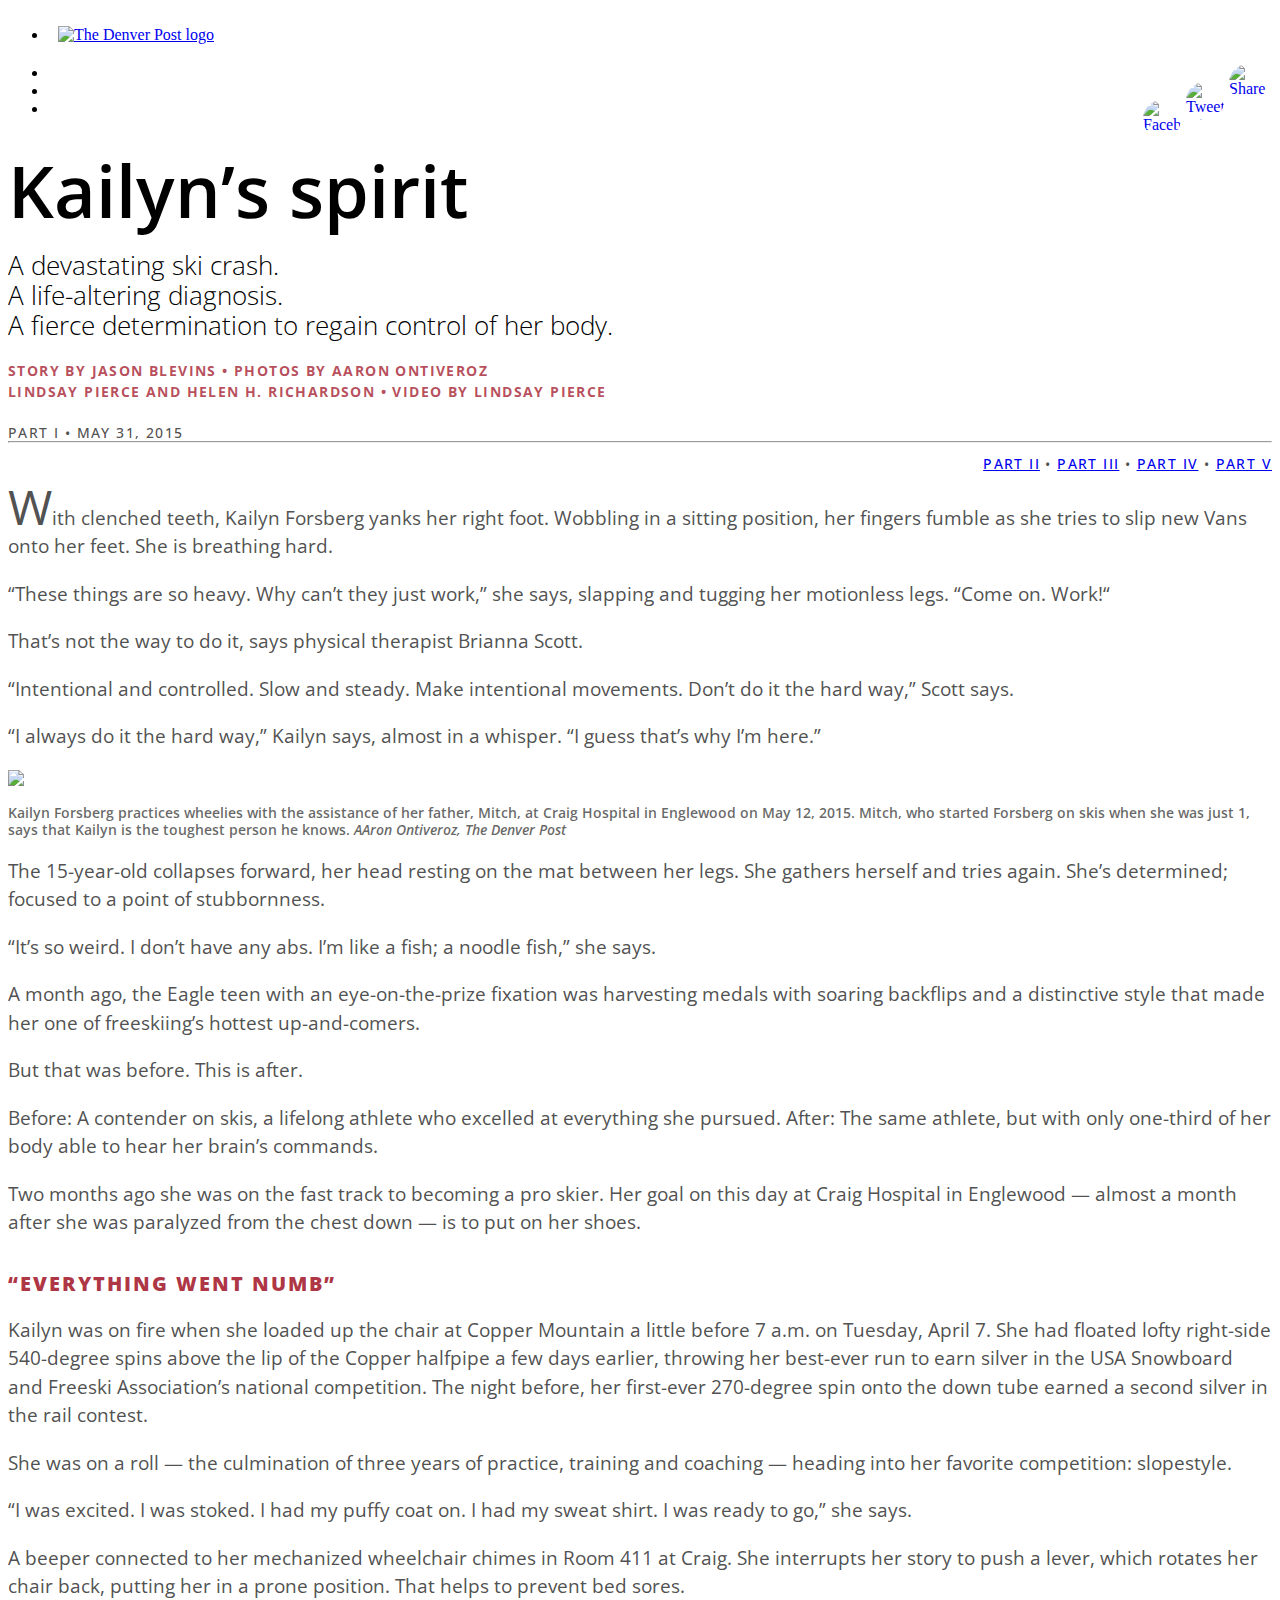
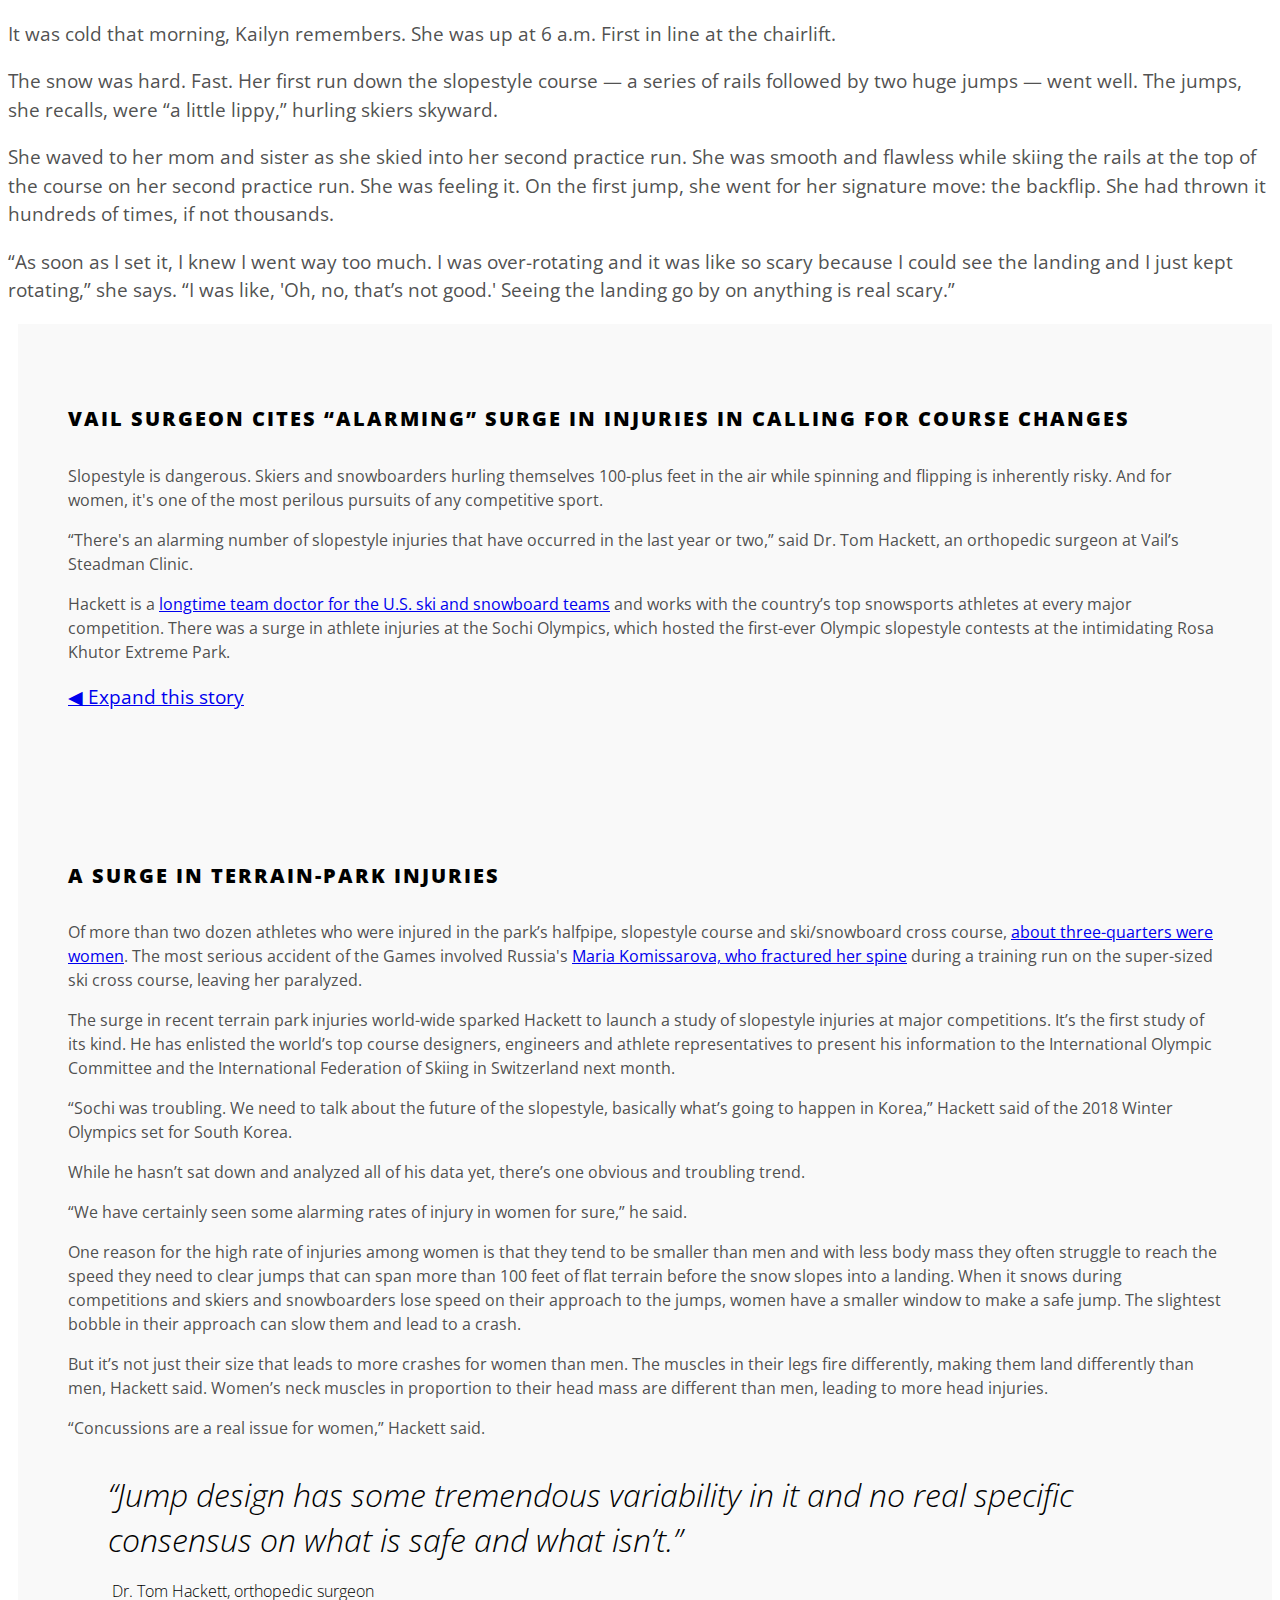
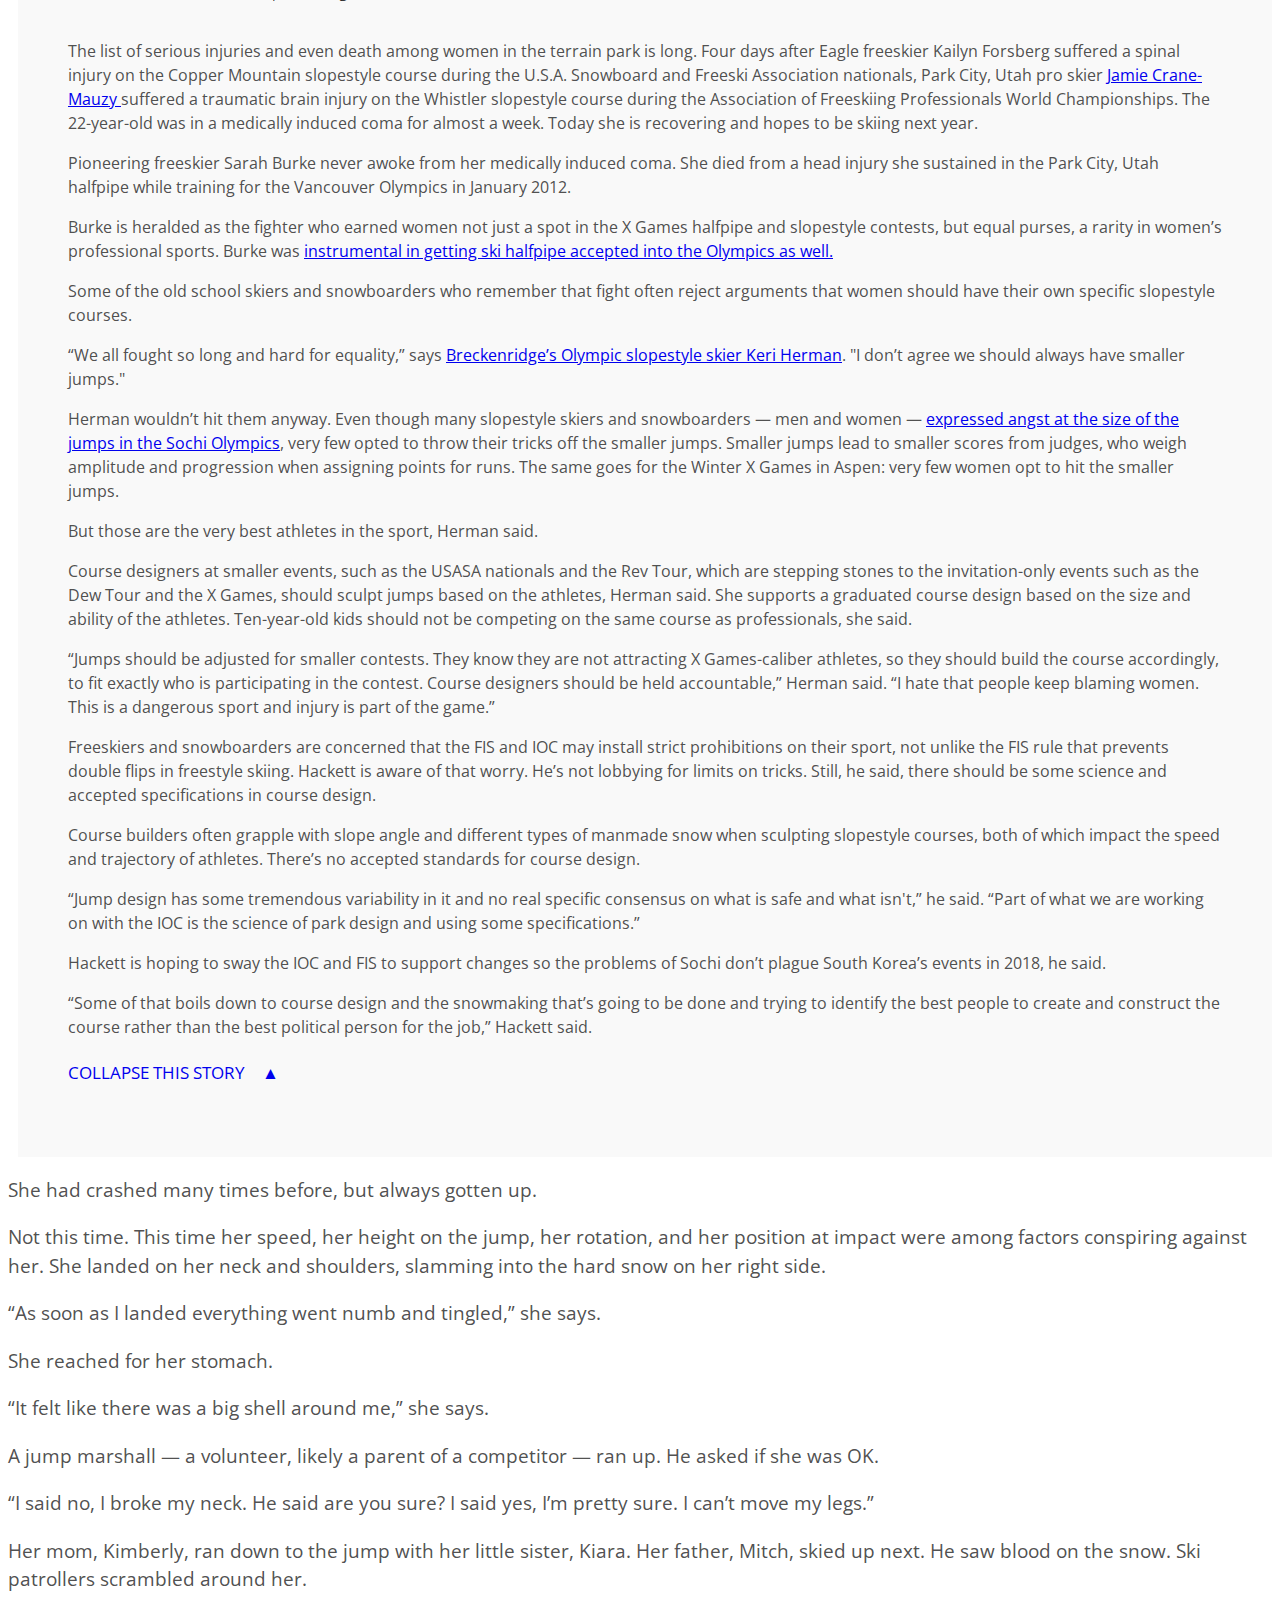
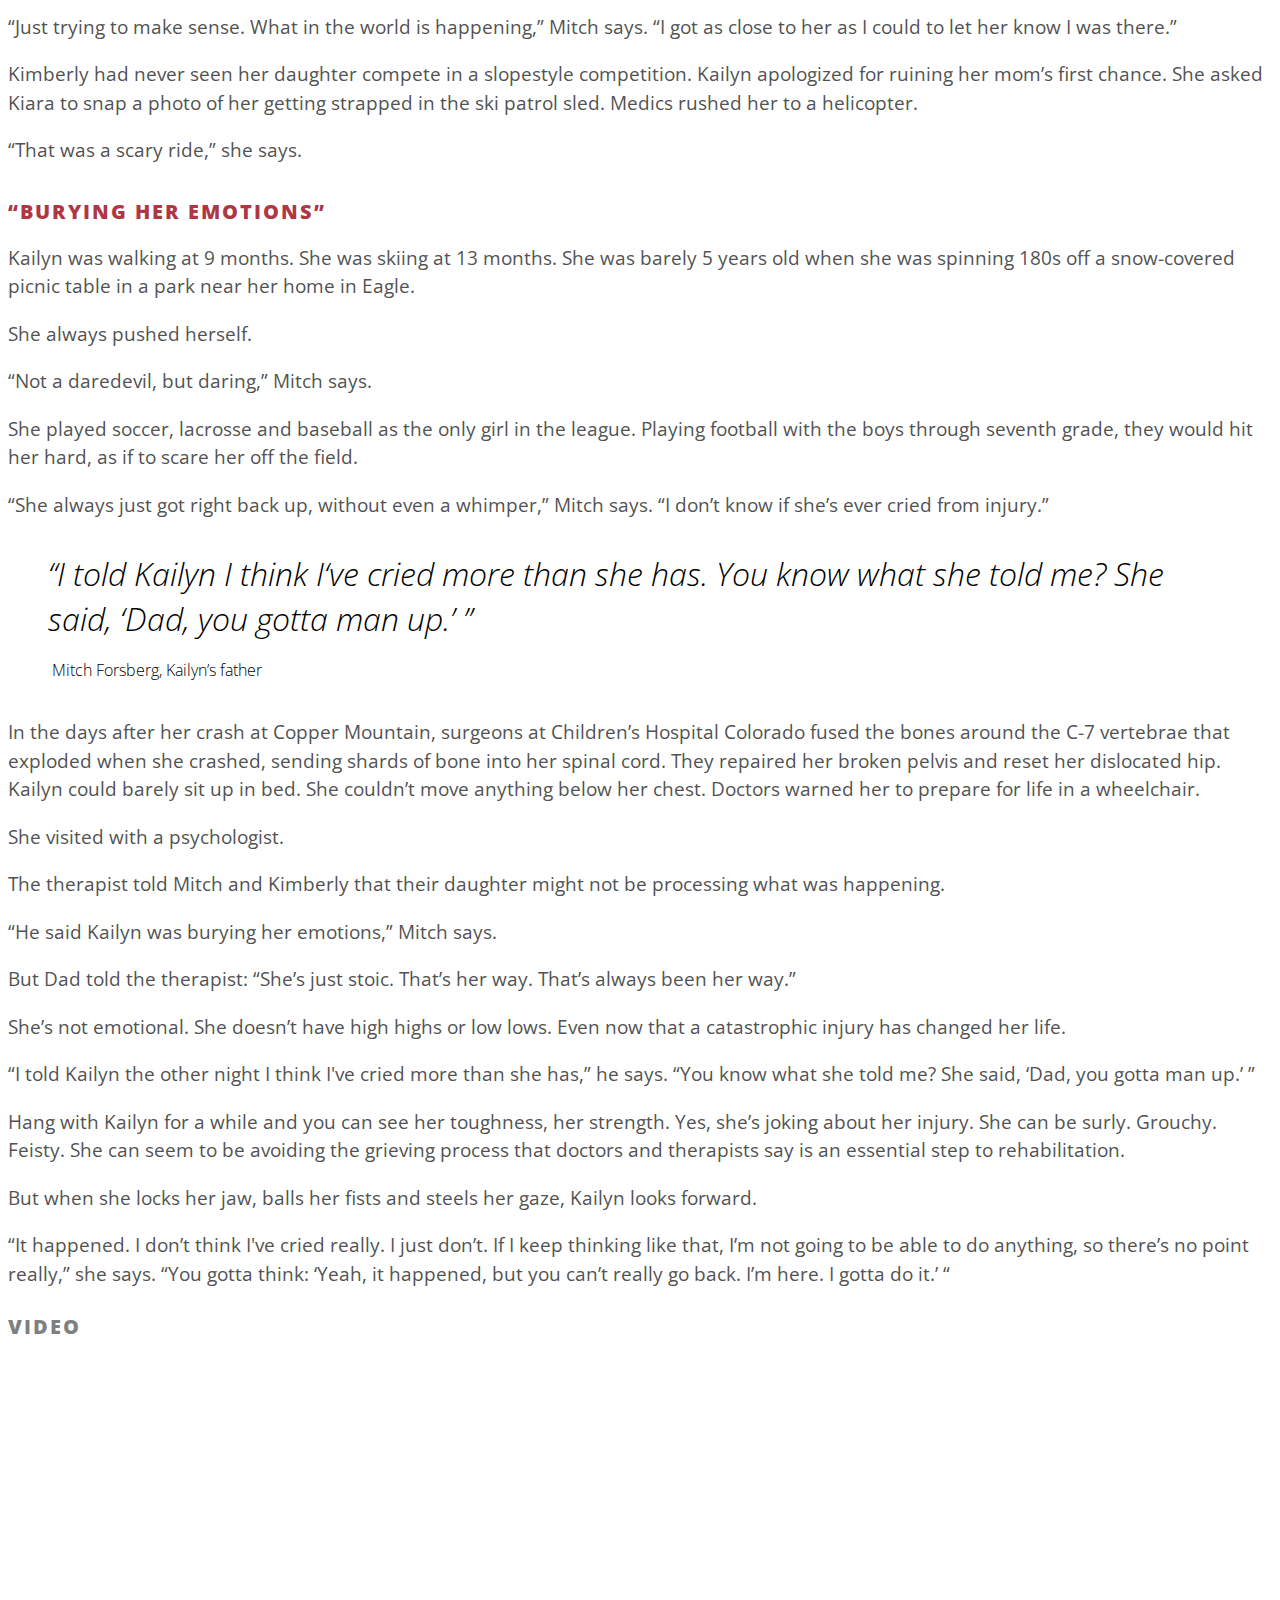
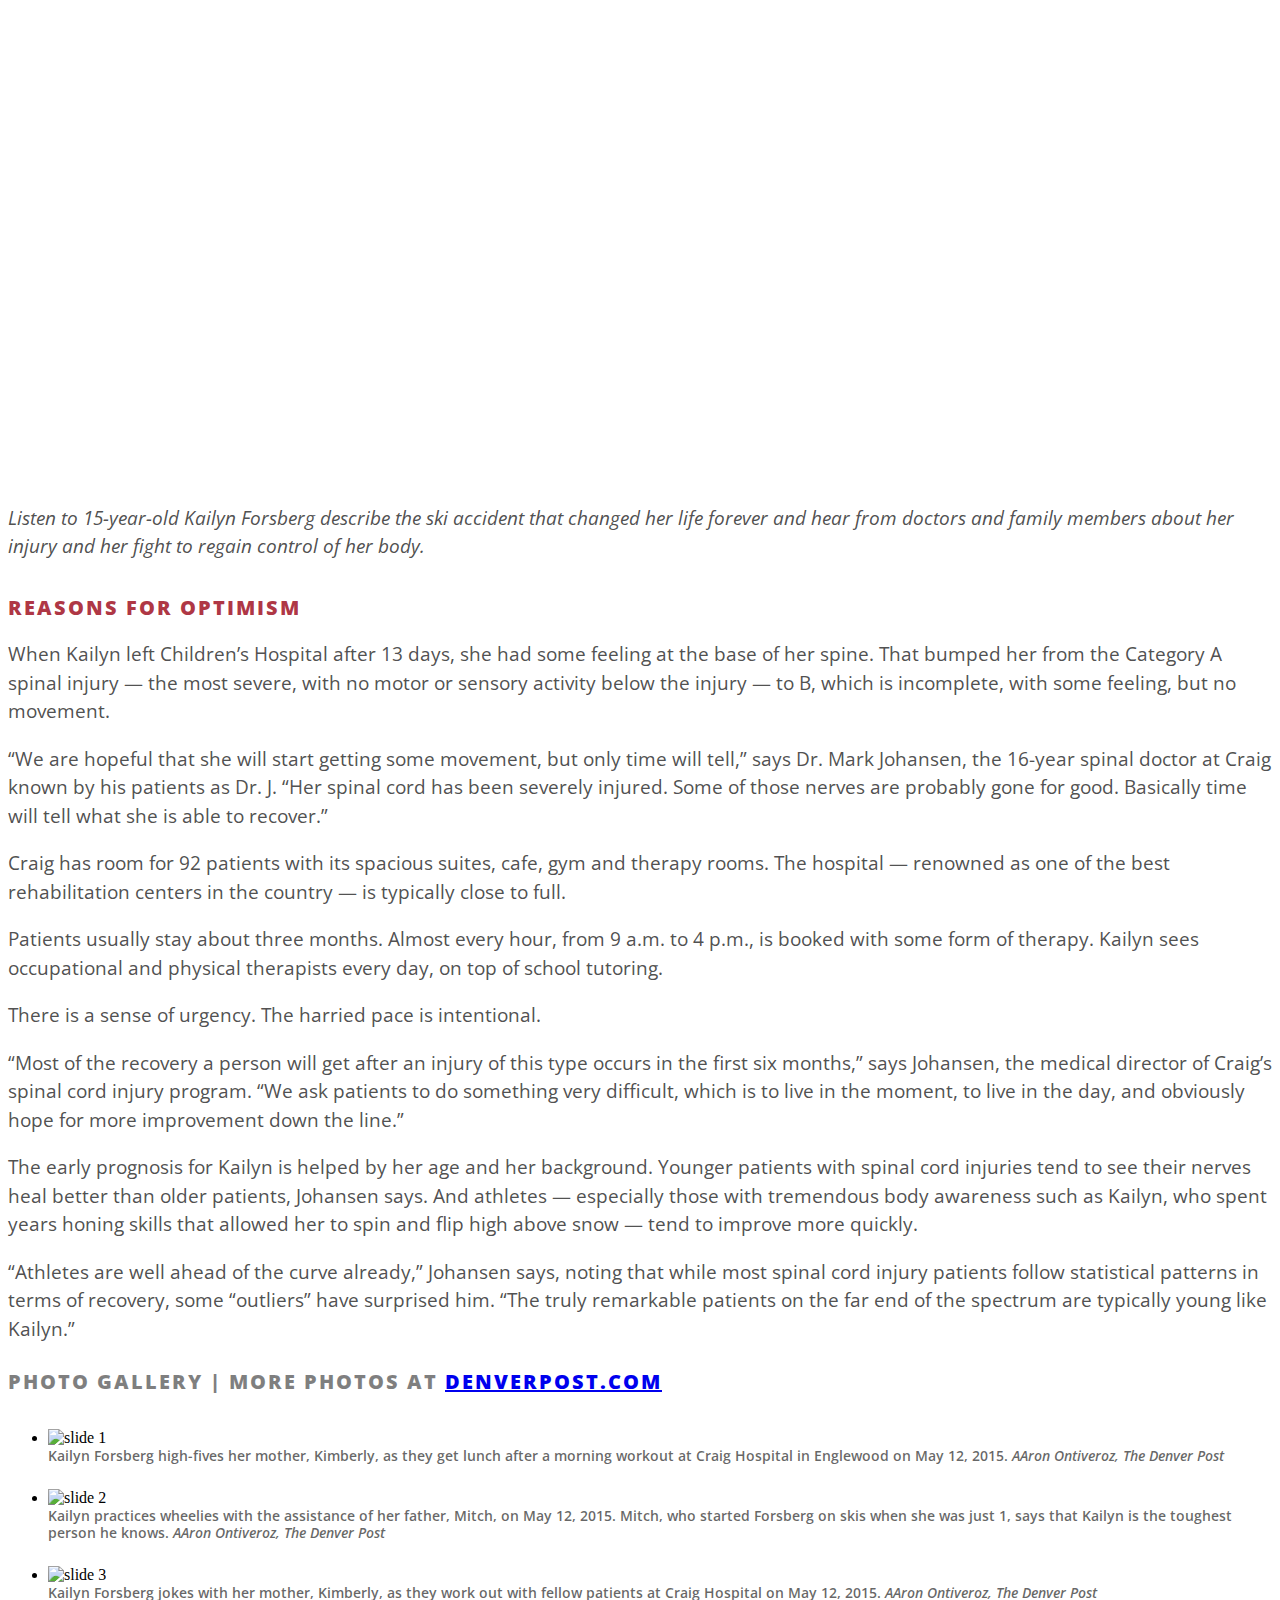
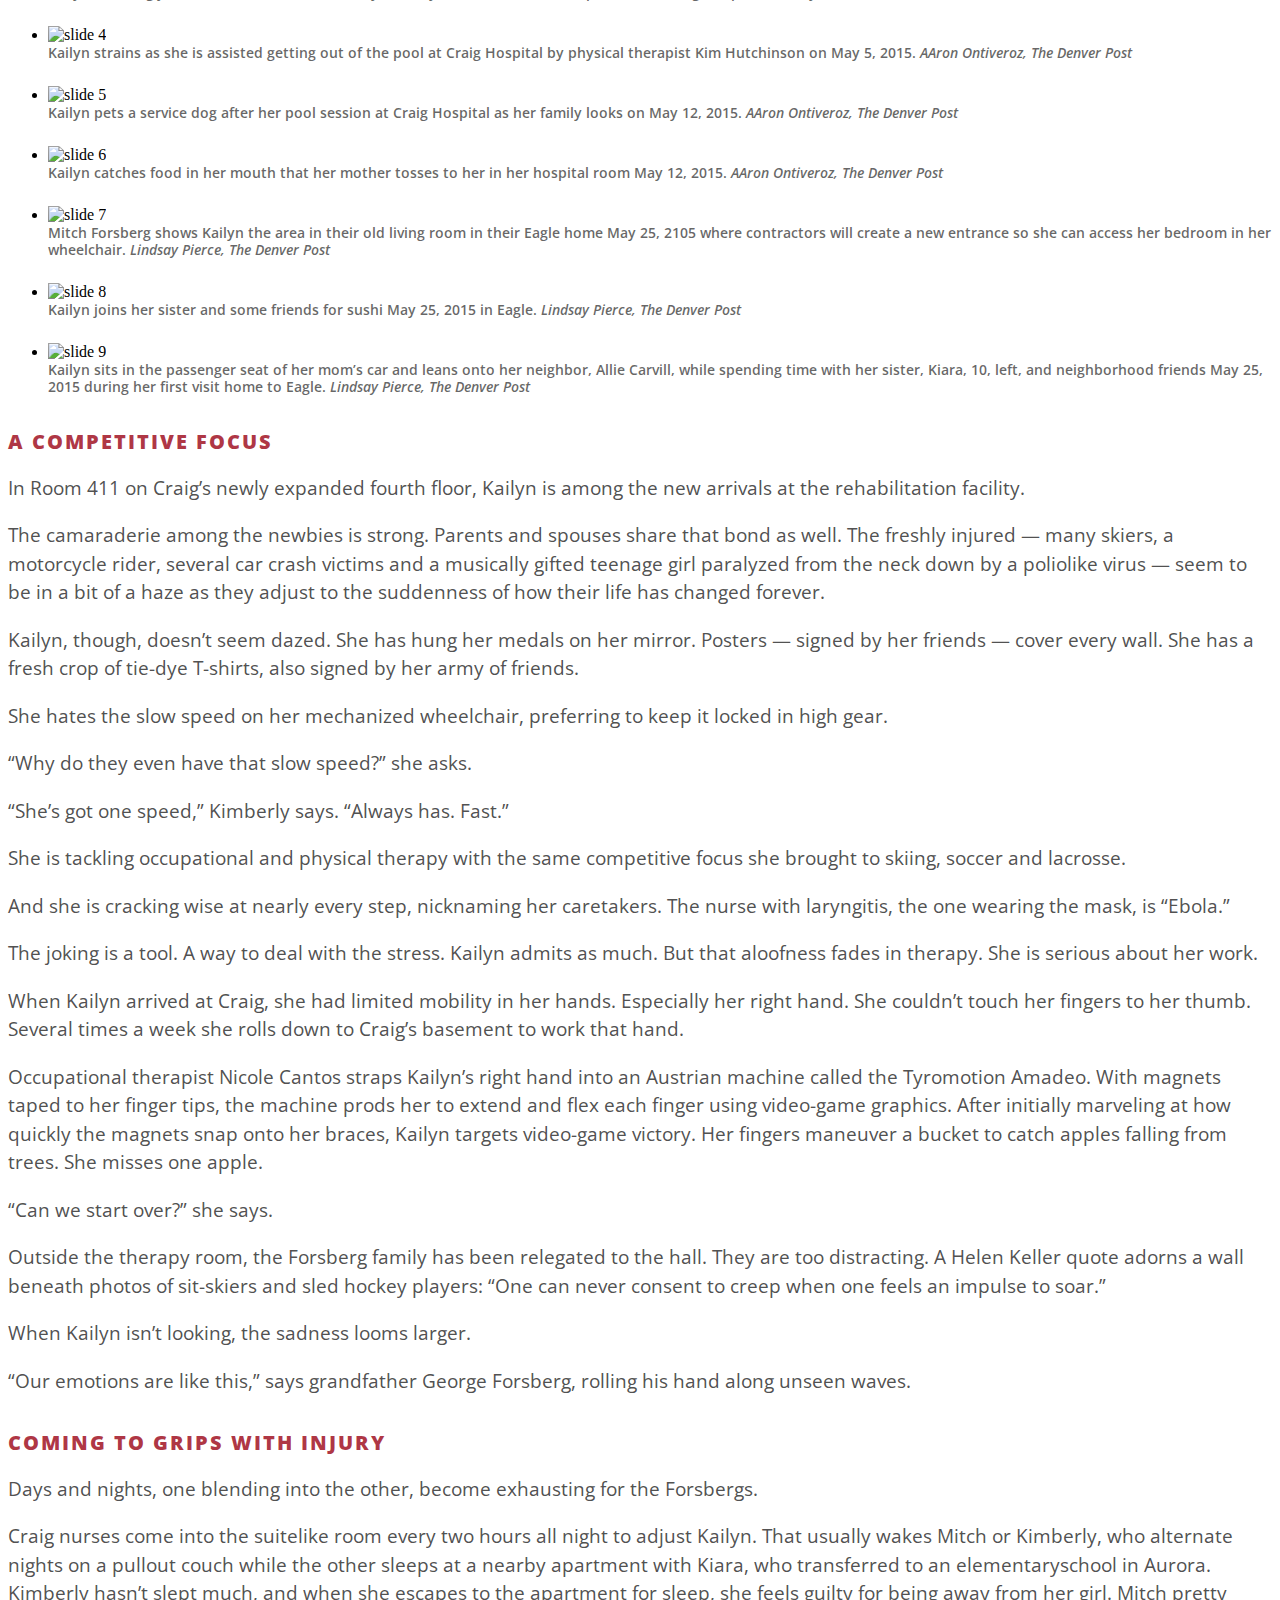
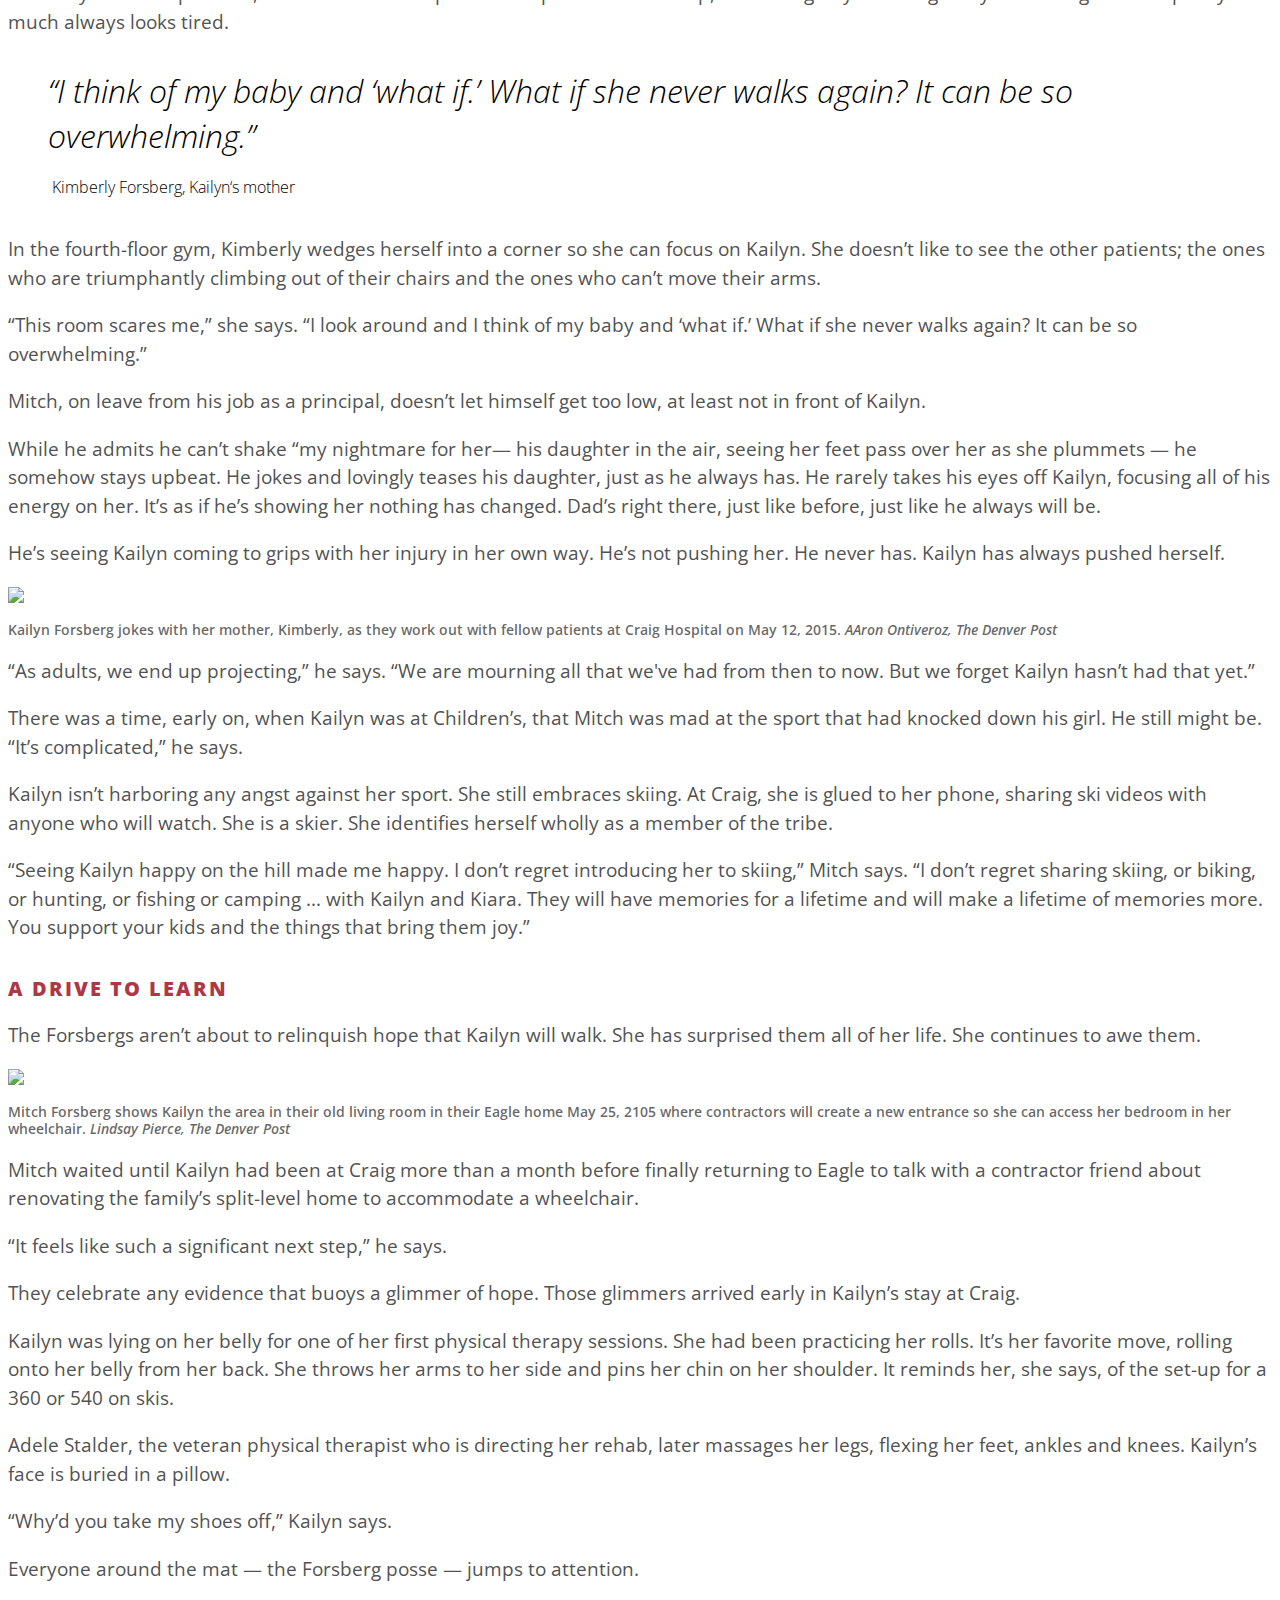
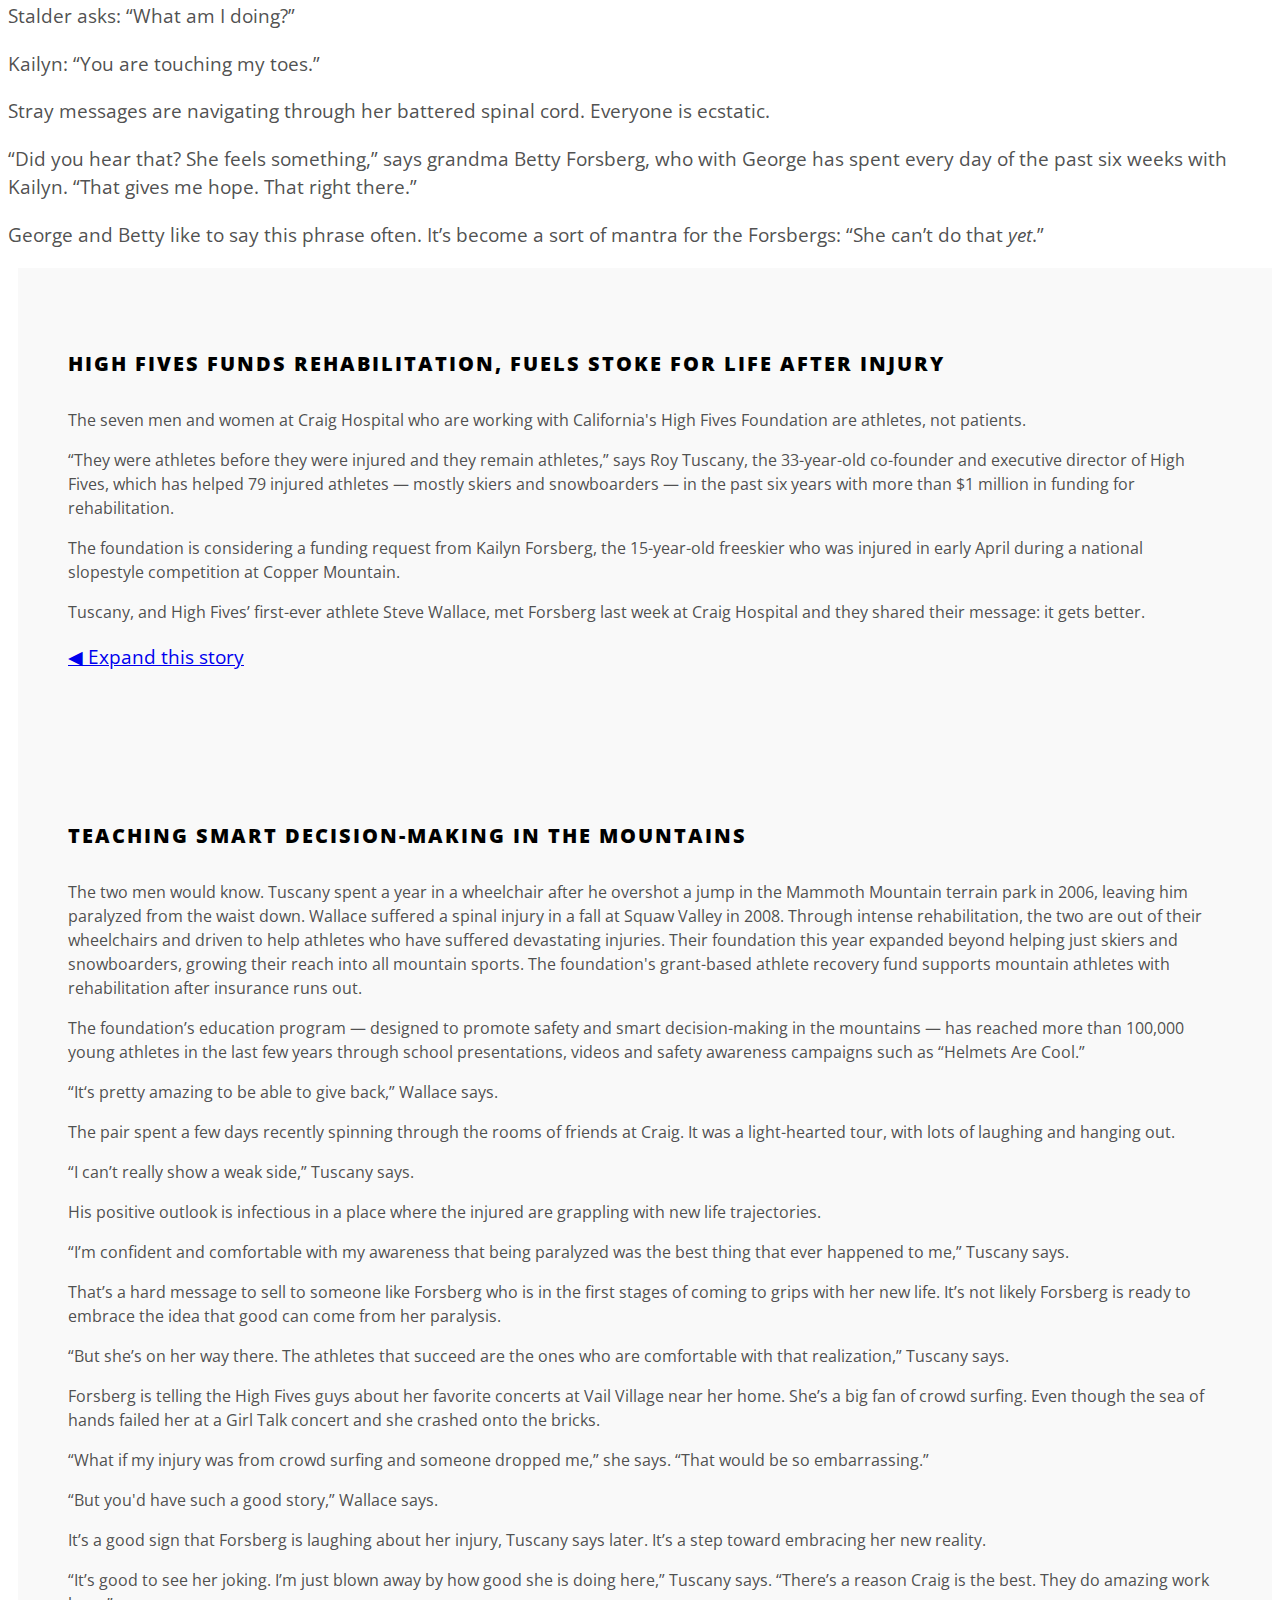
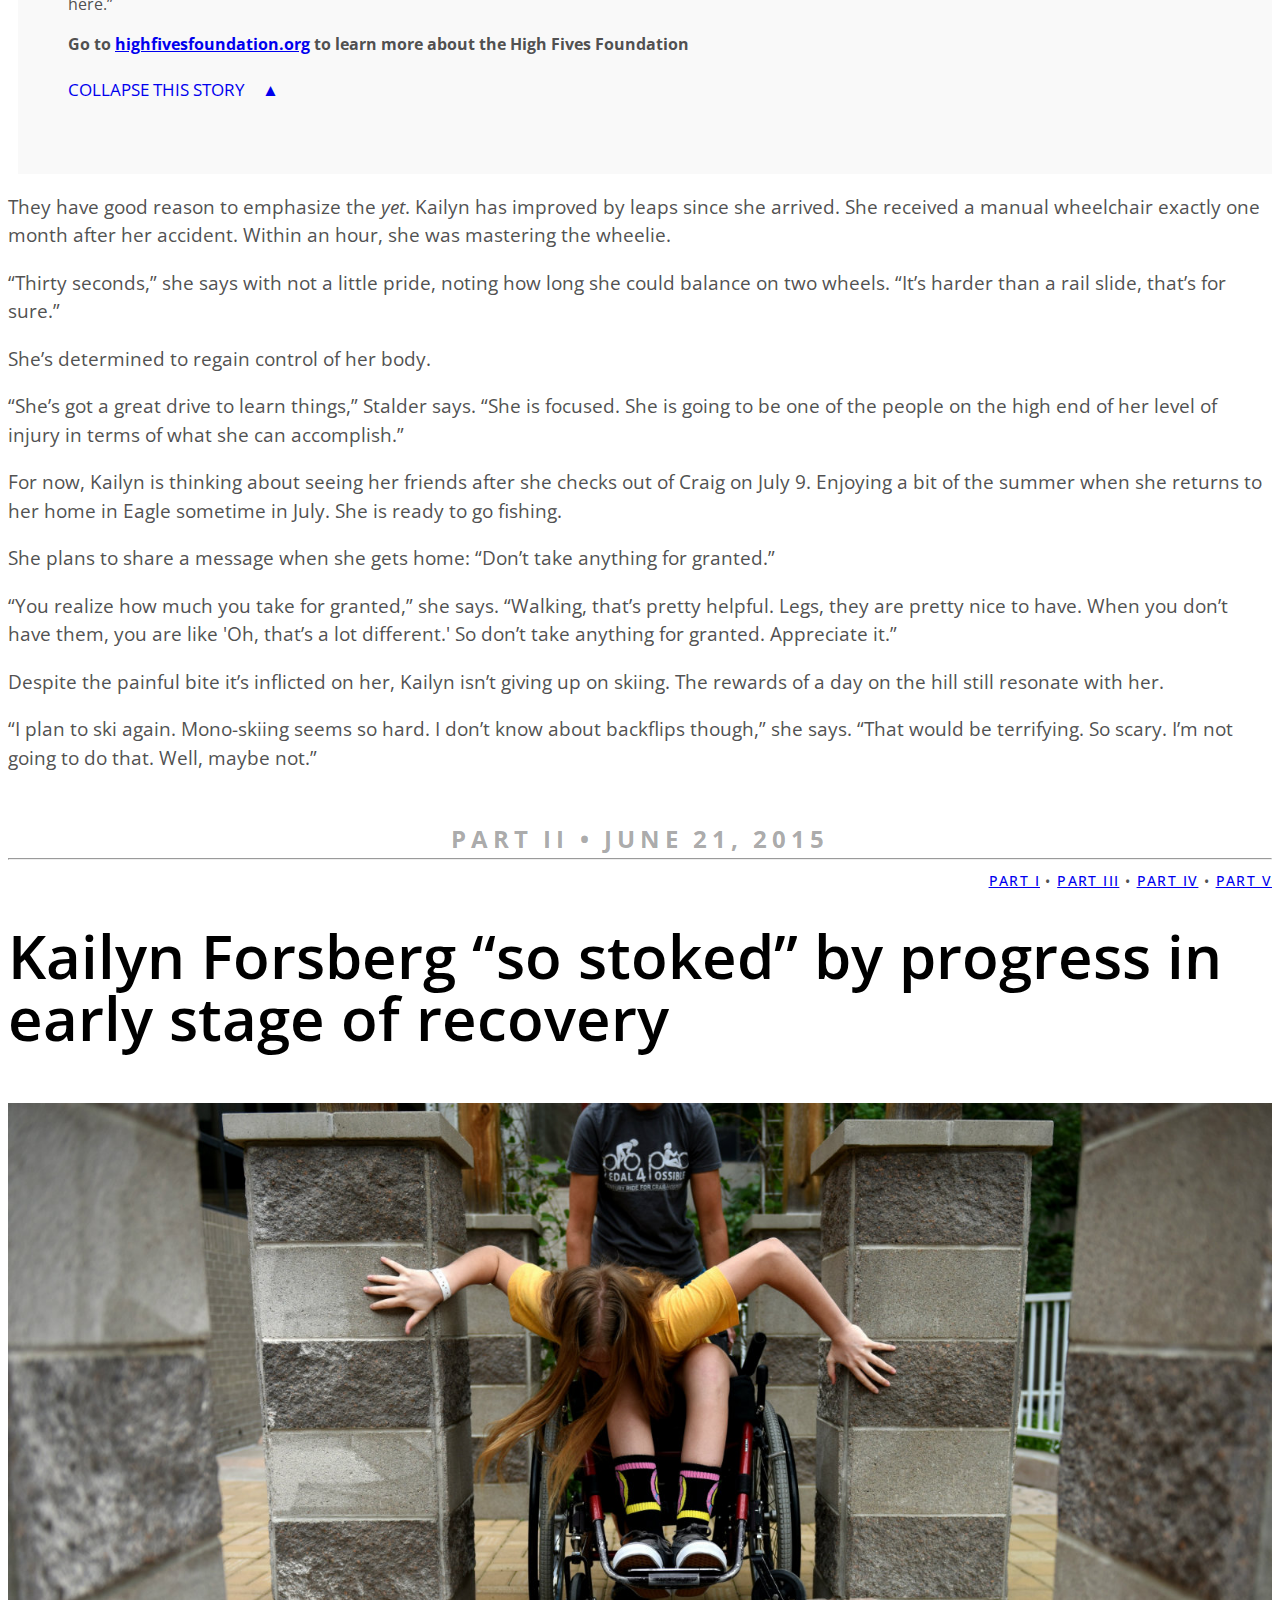
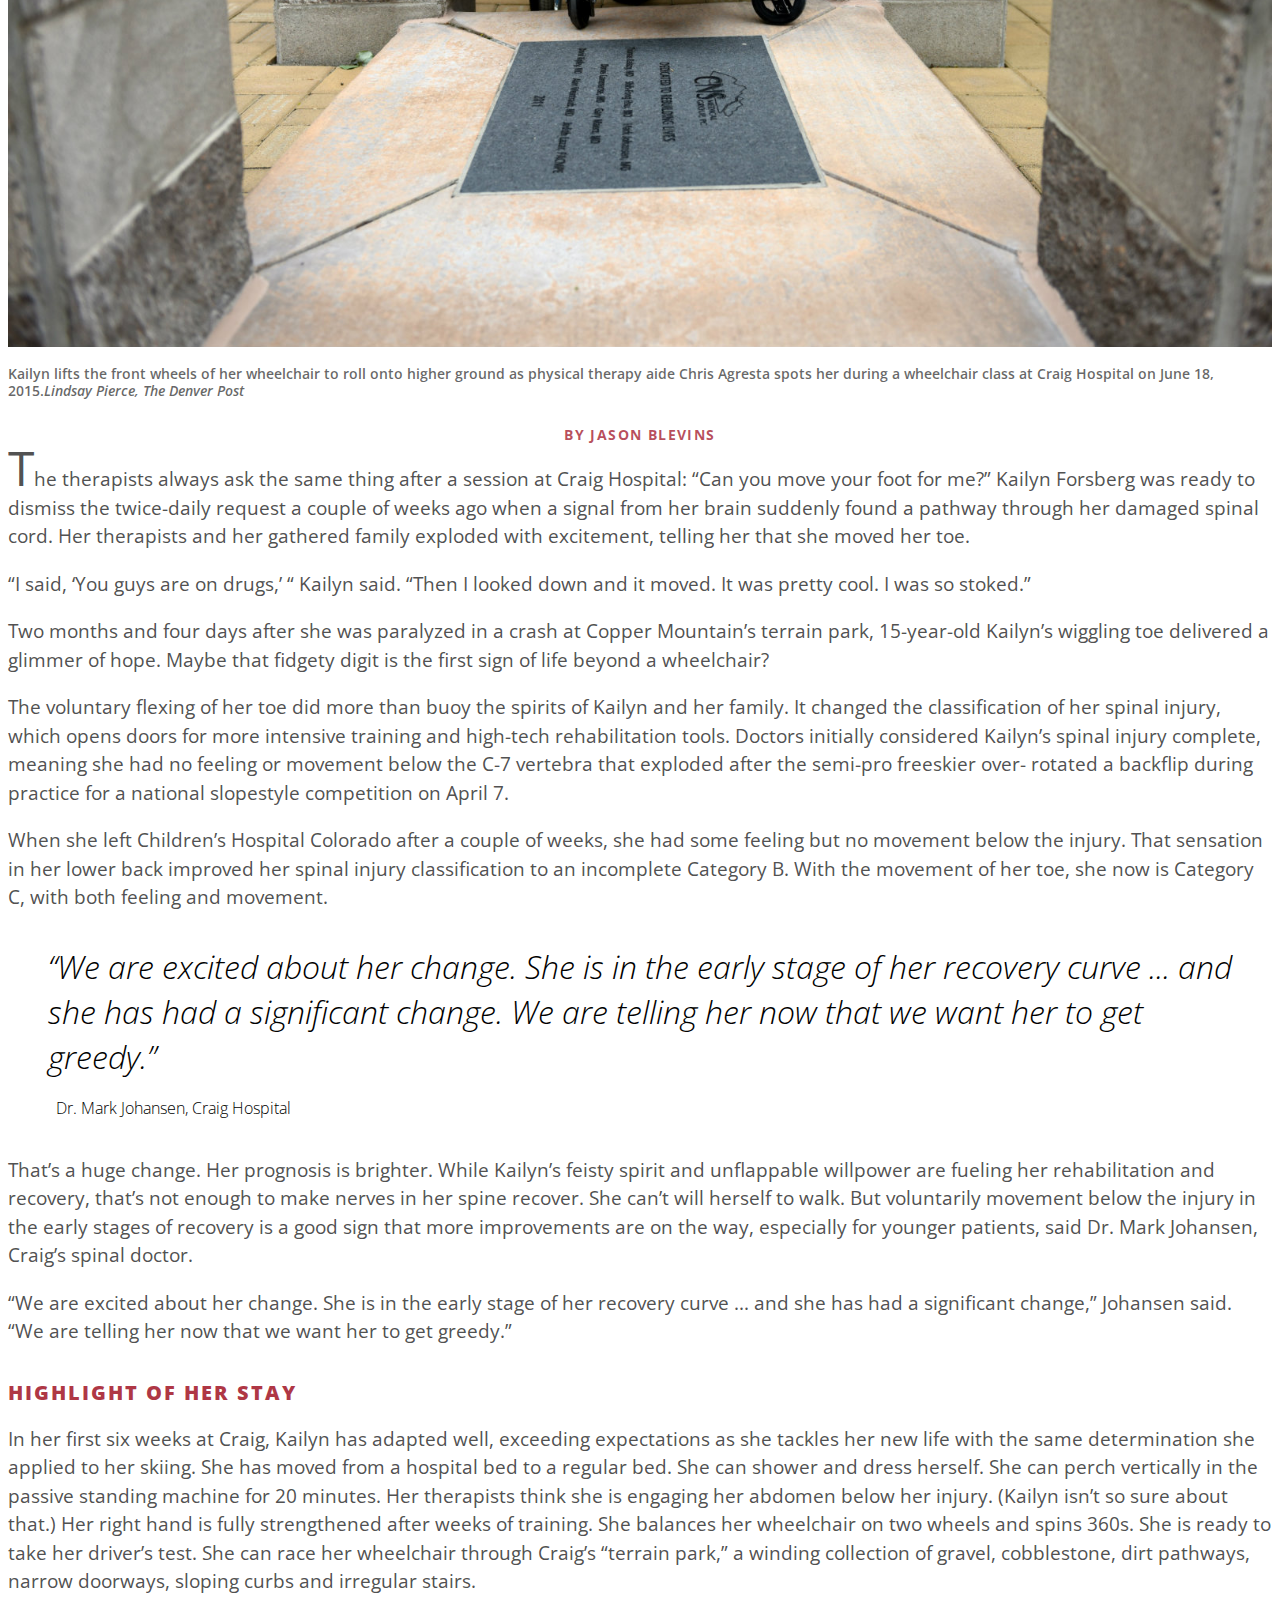
==== commit c639d282: "Add byline for story parts" ====
--- a/index.html
+++ b/index.html
@@ -260,12 +260,12 @@
 
 			<!-- CUBE AD -->
 			<div class="large-4 medium-6 small-12 columns right">
-				<div id="div_Cube5" class="adcube-wrap">
+				<div id="div_Cube6" class="adcube-wrap">
 					<script type='text/javascript'>
-						googletag.defineSlot('/8013/denverpost.com/sports', [300, 250], 'div_Cube5').addService(googletag.pubads());
+						googletag.defineSlot('/8013/denverpost.com/sports', [300, 250], 'div_Cube6').addService(googletag.pubads());
 						googletag.pubads().enableSyncRendering();
 						googletag.enableServices();
-						googletag.display('div_Cube5');
+						googletag.display('div_Cube6');
 					</script>
 				</div>
 			</div>
@@ -482,13 +482,13 @@
 
 			<!-- CUBE AD -->
 			<div class="large-4 medium-6 small-12 columns right">
-				<div id="div_Cube6" class="adcube-wrap">
+				<div id="div_Cube5" class="adcube-wrap">
 					<script type='text/javascript'>
 						//if (window.innerWidth >= 660) {
-						googletag.defineSlot('/8013/denverpost.com/sports', [300, 250], 'div_Cube6').addService(googletag.pubads());
+						googletag.defineSlot('/8013/denverpost.com/sports', [300, 250], 'div_Cube5').addService(googletag.pubads());
 						googletag.pubads().enableSyncRendering();
 						googletag.enableServices();
-						googletag.display('div_Cube6');
+						googletag.display('div_Cube5');
 						 //}
 					</script>
 				</div>
@@ -637,6 +637,7 @@
 
 	<div class="row">
 		<div class="large-10 large-centered medium-10 medium-centered small-12 small-centered columns">
+			<p style="text-align: center; margin-top: -35px; margin-bottom: 20px;" class="byline">BY JASON BLEVINS</p>
 			<p><span class="drop-cap">T</span>he therapists always ask the same thing after a session at Craig Hospital: &ldquo;Can you move your foot for me?&rdquo; Kailyn Forsberg was ready to dismiss the twice-daily request a couple of weeks ago when a signal from her brain suddenly found a pathway through her damaged spinal cord. Her therapists and her gathered family exploded with excitement, telling her that she moved her toe.</p>
 			<p>&ldquo;I said, &lsquo;You guys are on drugs,&rsquo; &ldquo; Kailyn said. &ldquo;Then I looked down and it moved. It was pretty cool. I was so stoked.&rdquo;</p>
 			<p>Two months and four days after she was paralyzed in a crash at Copper Mountain&rsquo;s terrain park, 15-year-old Kailyn&rsquo;s wiggling toe delivered a glimmer of hope. Maybe that fidgety digit is the first sign of life beyond a wheelchair?</p>
@@ -771,6 +772,7 @@
 
 	<div class="row">
     <div class="large-10 large-centered medium-10 medium-centered small-12 small-centered columns">
+      <p style="text-align: center; margin-top: -35px; margin-bottom: 20px;" class="byline">BY JASON BLEVINS</p>
       <p><span class="drop-cap">T</span>ears are streaming down the tiny lady&rsquo;s face. She keeps saying &ldquo;<i>gracias, gracias</i>&rdquo; as she embraces Kailyn Forsberg. Kailyn returns the hug and pushes her wheelchair away without looking back. Everyone around is tearing up. But Kailyn just rolls, stone-faced, out the door.</p>
       <p>&ldquo;Why was that lady crying?&rdquo; someone asks.</p>
       <p>&ldquo;I don&rsquo;t know,&rdquo; Kailyn says. &ldquo;I guess I hugged her once.&rdquo;</p>
@@ -877,6 +879,7 @@
 
 	<div class="row">
 		<div class="large-10 large-centered medium-10 medium-centered small-12 small-centered columns">
+			<p style="text-align: center; margin-top: -35px; margin-bottom: 20px;" class="byline">BY JASON BLEVINS</p>
 			<p><span class="drop-cap">T</span>he little girl, about 8 or 9, sheepishly hands Kailyn Forsberg a swollen envelope. Inside is $121.</p>
 			<p>&ldquo;It was from her lemonade stand this summer. I used to babysit her,&rdquo; Kailyn says later. &ldquo;It was cool.&rdquo;</p>
 			<p>As the moon and sun trade horizons over Eagle&rsquo;s Brush Creek Pavilion on a cool summer  night, more than 800 Eagle County residents are rallying around one of their own. Kailyn, her wheelchair bogging in the lush grass, stays tucked into a corner of the park. She&rsquo;s wearing her trademark tie-dye. A horde of girls guard her perimeter. The 15-year-old isn&rsquo;t keen on all the attention. Soon, she rolls out of sight. </p>
@@ -993,7 +996,7 @@
 	</div>
 
 	<!-- BEGIN PART V -->
-  <a name="part-5"></a>
+  	<a name="part-5"></a>
 	<div class="row">
 		<div class="medium-9 medium-centered columns">
 			<h3 class="chapter-break">PART V &bull; NOV. 15, 2015</h3>
@@ -1005,7 +1008,7 @@
 
 	<div class="row">
 		<div class="large-9 large-offset-2 medium-9 medium-offset-2 small-12 columns">
-			<h2 class="chapter-hed">&ldquo;Sometimes it&rsquo;s like &lsquo;OK, this really sucks.&rsquo; It&rsquo;s the same low point as usual. No stopping it, really.&rdquo;
+			<h2 class="chapter-hed">&ldquo;Sometimes it&rsquo;s like &lsquo;OK, this really sucks.&rsquo; It&rsquo;s the same low point as usual. No stopping it, really.&rdquo;</h2>
 		</div>
 	</div>
 
@@ -1021,6 +1024,7 @@
 
 	<div class="row">
 		<div class="large-10 large-centered medium-10 medium-centered small-12 small-centered columns">
+			<p style="text-align: center; margin-top: -35px; margin-bottom: 20px;" class="byline">BY JASON BLEVINS</p>
 			<p><span class="drop-cap">&ldquo;C</span>heck out my sweatshirt.&rdquo;</p>
 			<p>The back of Kailyn Forsberg&rsquo;s checkered hoodie reads: &ldquo;The Struggle Is Real.&rdquo;</p>
 			<p>And constant.</p>
@@ -1034,14 +1038,14 @@
 			
 			<!-- CUBE AD -->
 			<div class="large-4 medium-6 small-12 columns right">
-				<div id="div_Cube7" class="adcube-wrap">
-					<script type='text/javascript'>
-						googletag.defineSlot('/8013/denverpost.com/sports', [300, 250], 'div_Cube7').addService(googletag.pubads());
-						googletag.pubads().enableSyncRendering();
-						googletag.enableServices();
-						googletag.display('div_Cube7');
-					</script>
-				</div>
+				<div id="div_Cube5" class="adcube-wrap">
+              <script type='text/javascript'>
+              googletag.defineSlot('/8013/denverpost.com/Education', [300,250], 'div_Cube5').addService(googletag.pubads());
+              googletag.pubads().enableSyncRendering();
+              googletag.enableServices();
+              googletag.display('div_Cube5');
+              </script>
+            	</div>
 			</div>
 
 			<p>The gloom reached an apex in September. She was skipping a lot of school, dealing with medical issues related to her paralysis. She was lobbying for home schooling while her dad, the principal at Gypsum Elementary, pushed her to get back to her teenage life at Eagle Valley High.</p>
@@ -1054,7 +1058,10 @@
 			<h5 class="section-headline">LOVING A CHANCE TO HELP</h5>
 			<p>Kailyn helps out three days a week at an after-school program at her dad&rsquo;s school. Last week, the kids were building vehicles out of Lego-like kits.</p>
 			<p>A little girl comes up and asks Kailyn for help with a piece of plastic. Kailyn likes to say she&rsquo;s not a fan of kids &mdash; &ldquo;They are so loud all the time&rdquo; &mdash; but  seems to relish a chance to help.</p>
-
+			<p>Teacher Lauren Mill approaches Kailyn afterward. It&rsquo;s time for a talk.</p>
+			<p>Kailyn often shows up late. Some days she doesn&rsquo;t show up at all. The teachers who run the after-school program want to sit down and set guidelines for the job. They want her to take this work more seriously.</p>
+			<p>&ldquo;I&rsquo;m over it,&rdquo; says Mill, giving Mitch a glance.</p>
+			
 			<!-- BLOCKQUOTE -->
 			<div class="large-8 medium-8 small-12 columns right">
 				<blockquote>&ldquo;I think it is pretty awesome that she can open up about what happened and answer questions from students without a filter. She seems to me to be a very good role model. The kids look up to her.&rdquo;
@@ -1063,9 +1070,6 @@
 				</blockquote>
 			</div>
 
-			<p>Teacher Lauren Mill approaches Kailyn afterward. It&rsquo;s time for a talk.</p>
-			<p>Kailyn often shows up late. Some days she doesn&rsquo;t show up at all. The teachers who run the after-school program want to sit down and set guidelines for the job. They want her to take this work more seriously.</p>
-			<p>&ldquo;I&rsquo;m over it,&rdquo; says Mill, giving Mitch a glance.</p>
 			<p>He smiles. He&rsquo;s glad to have someone else pushing his daughter, holding her accountable. The wheelchair can&rsquo;t always be an excuse.</p>
 			<p>&ldquo;We are going to sit down and go over our expectations,&rdquo; Mill says later. &ldquo;Maybe she just needs a little more guidance.&rdquo;</p>
 			<p>Mill sometimes senses that Kailyn is coasting, on a sort of post-accident honeymoon, where she can roll without trying too hard.</p>
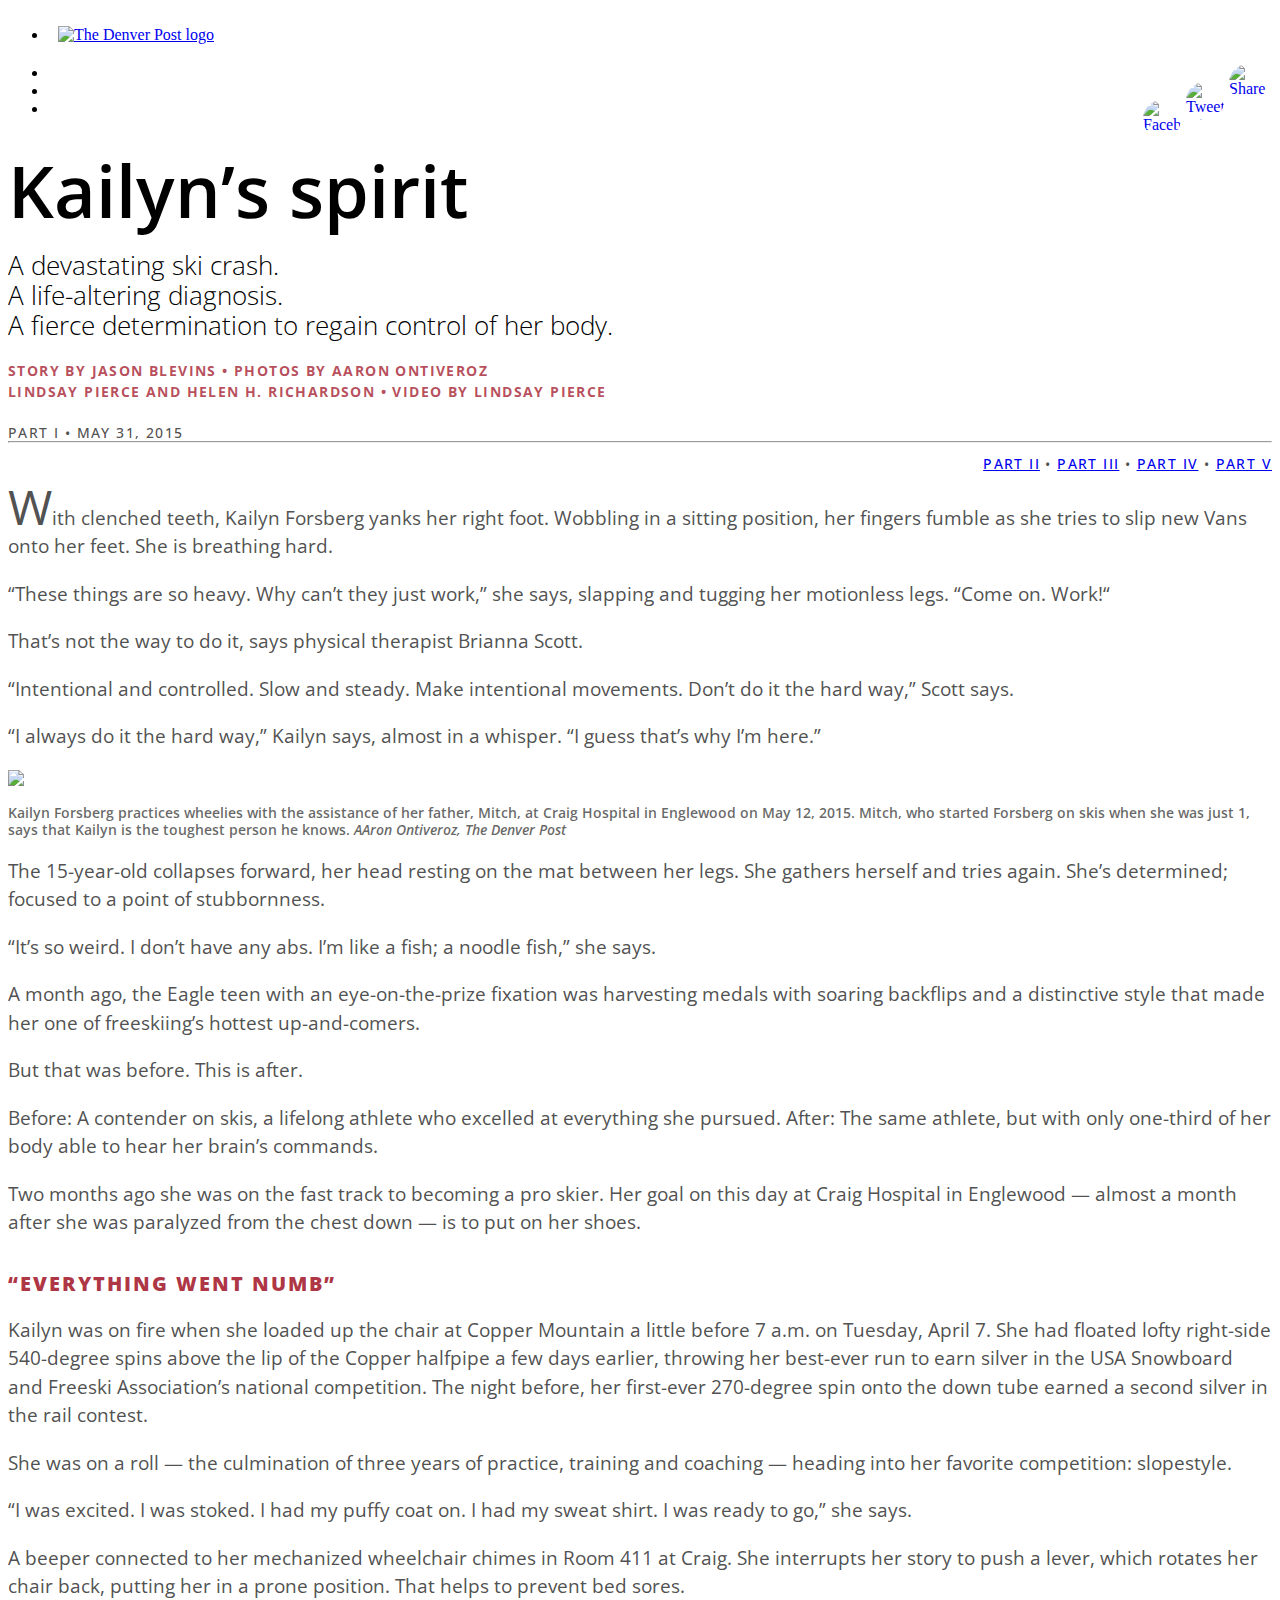
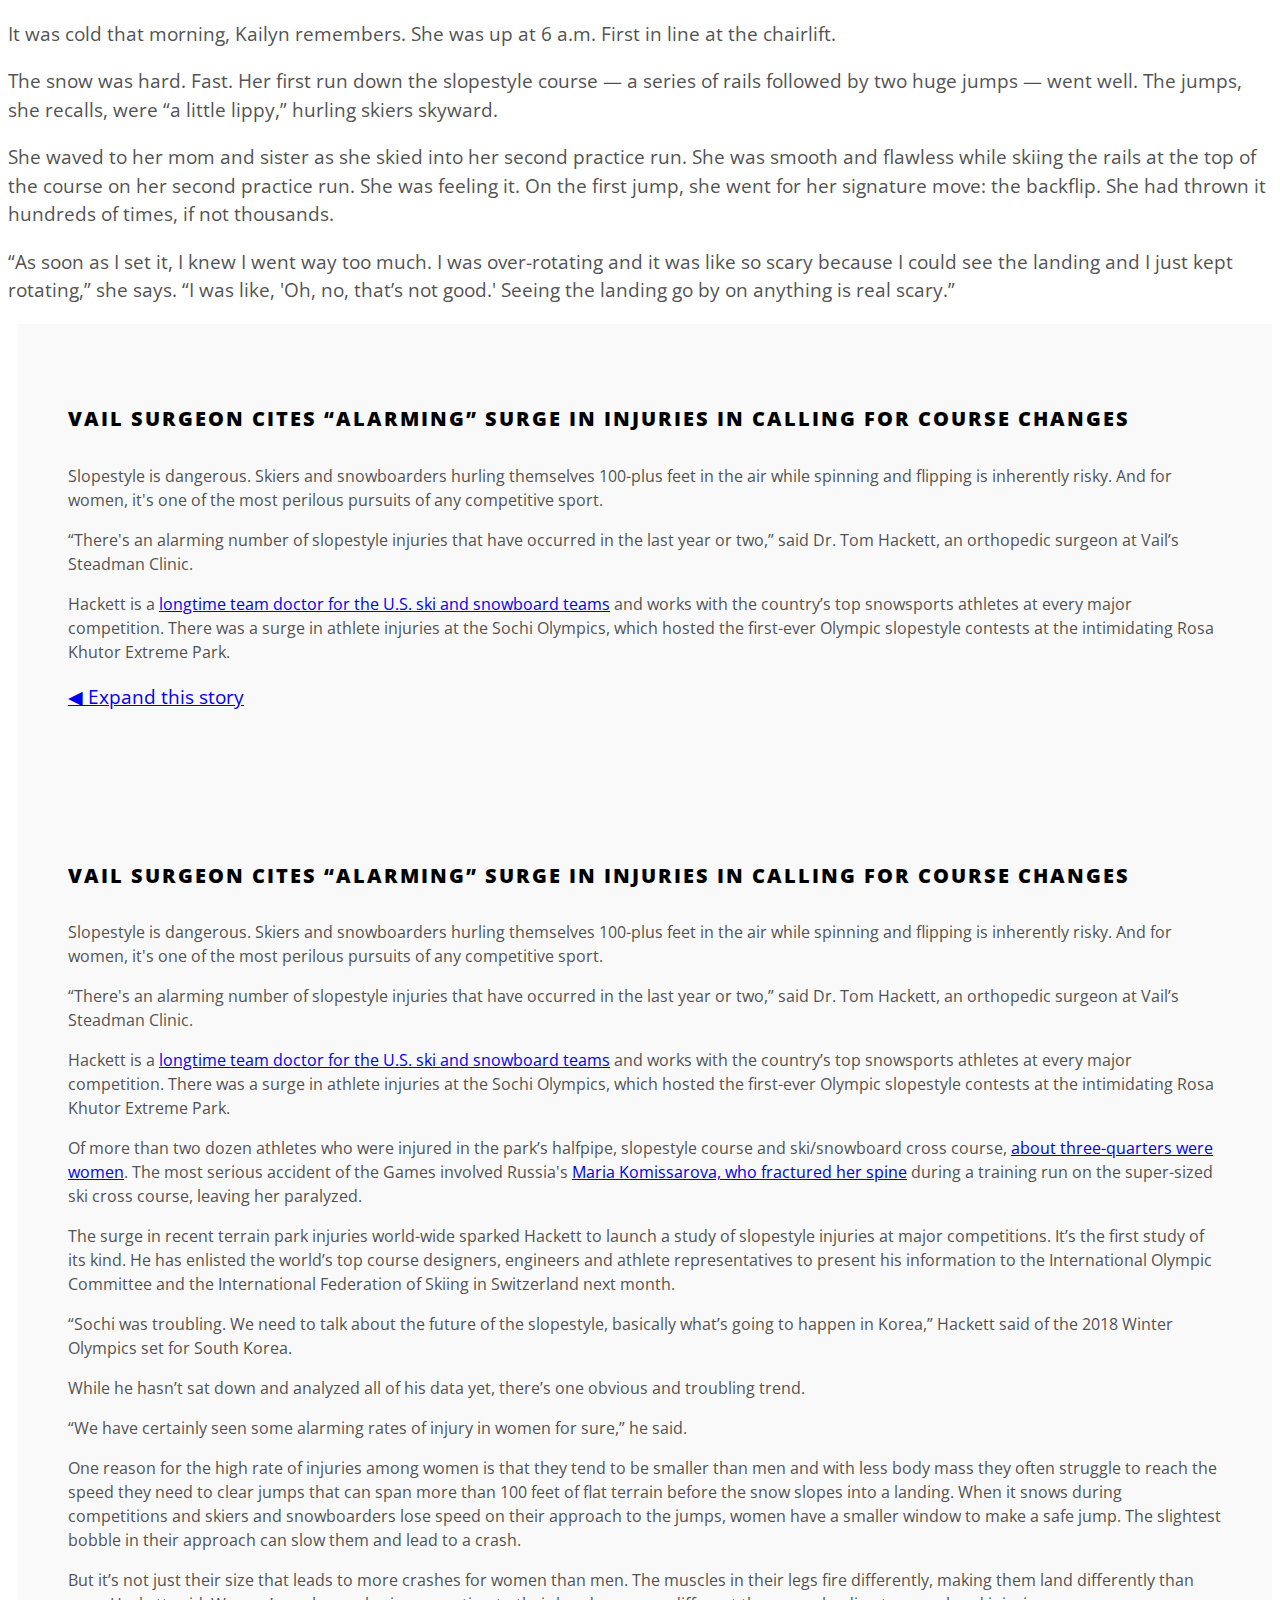
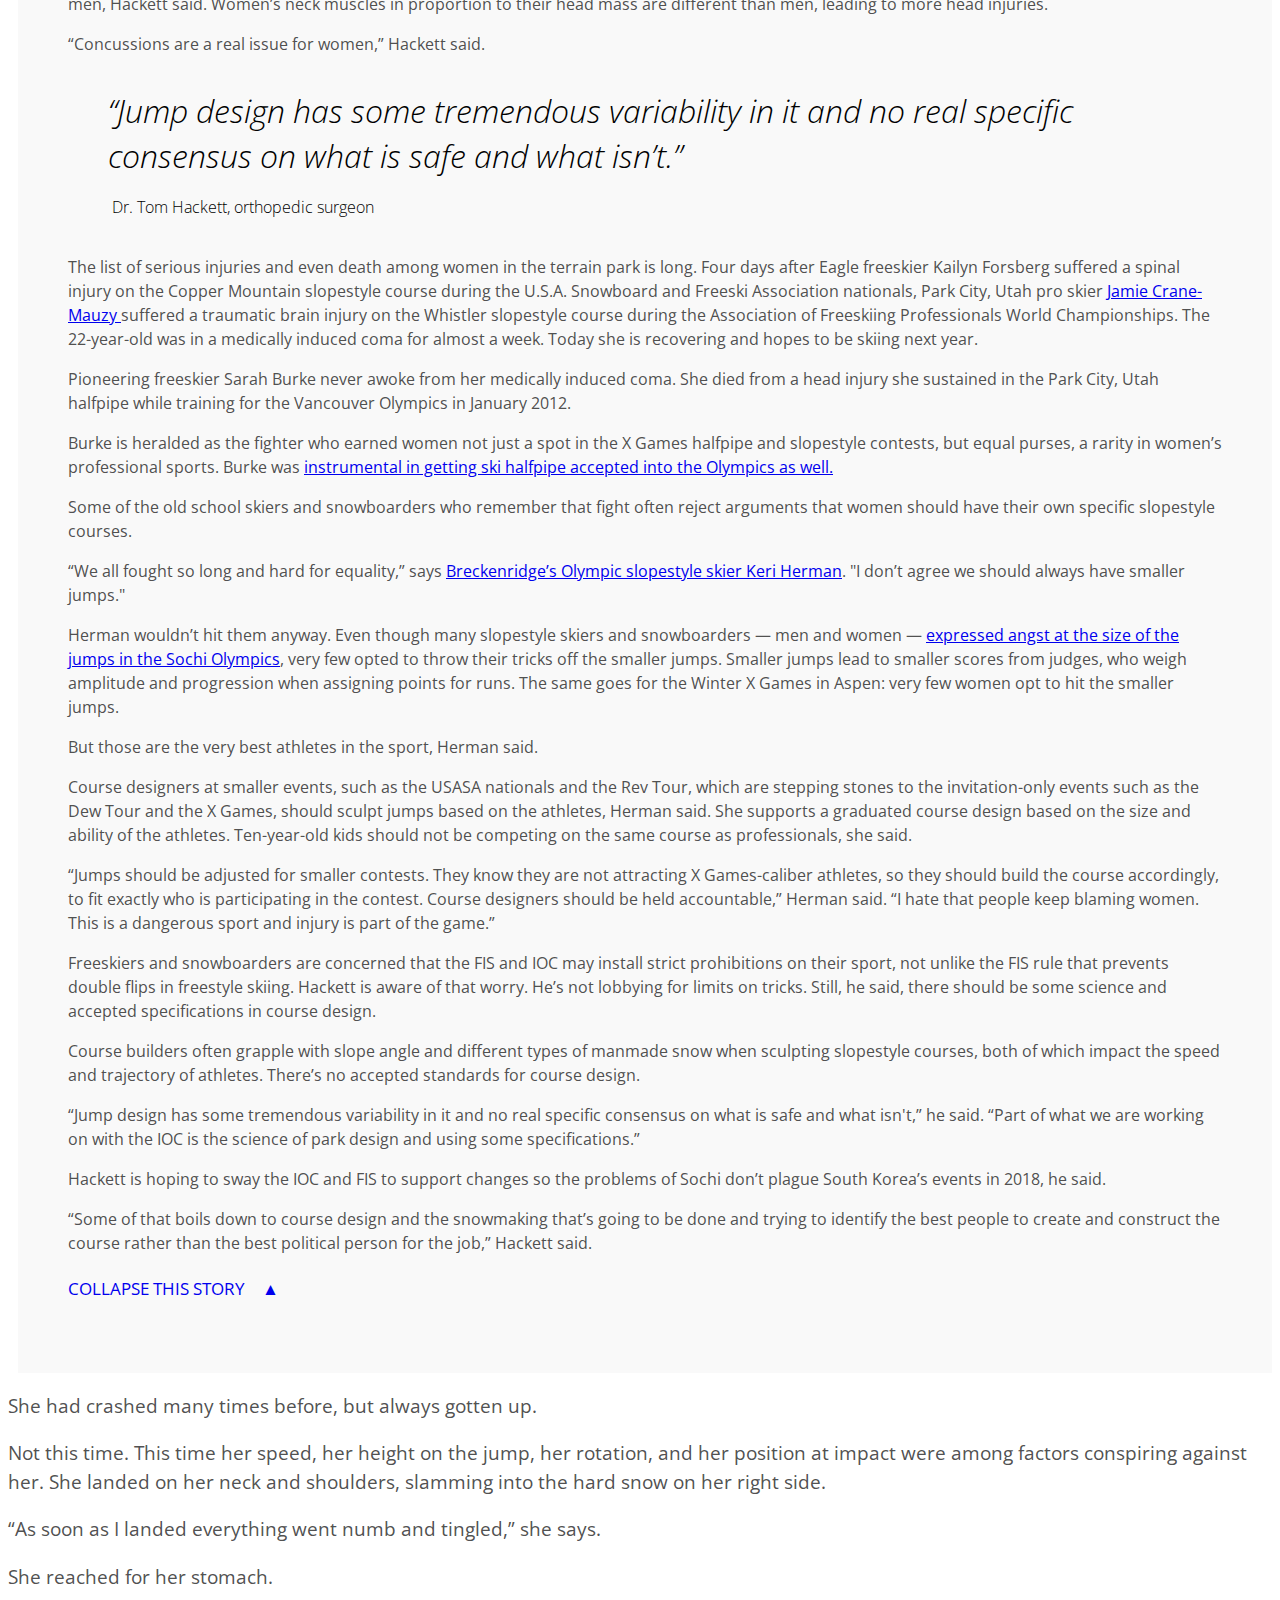
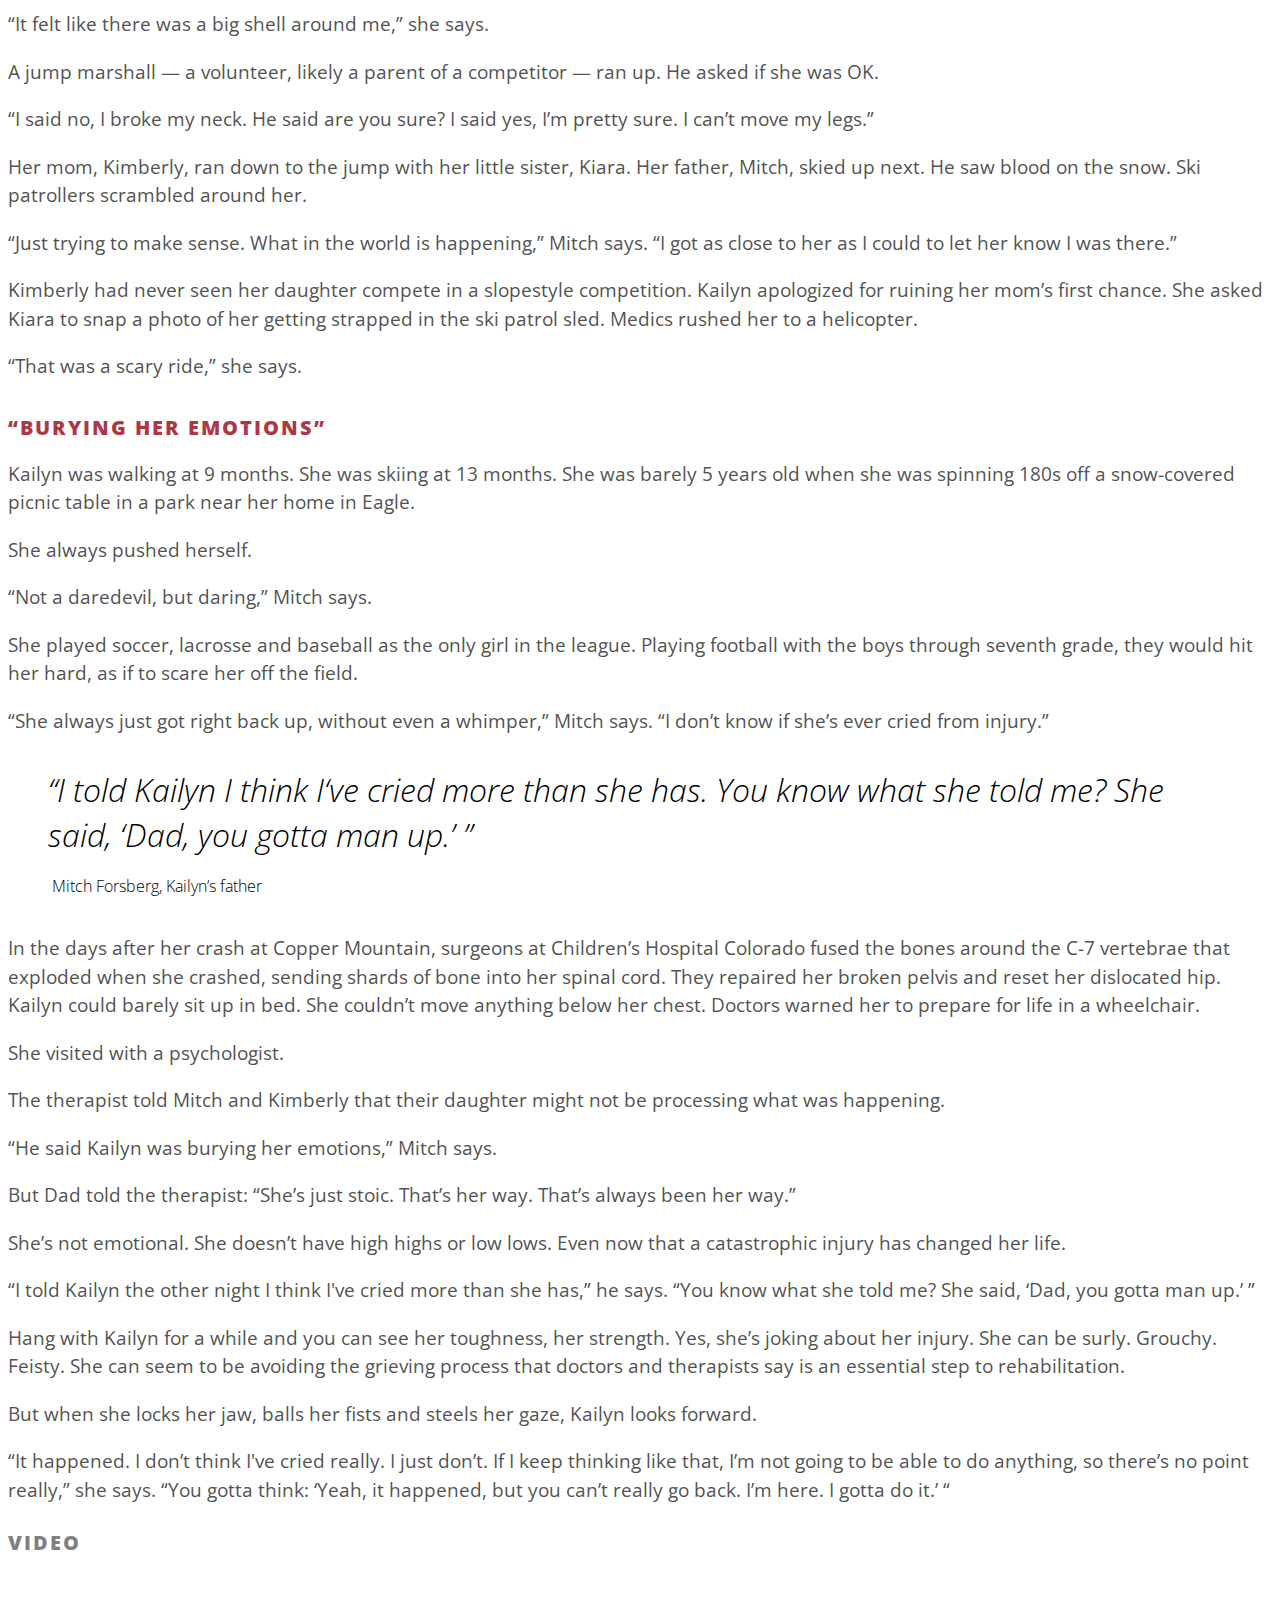
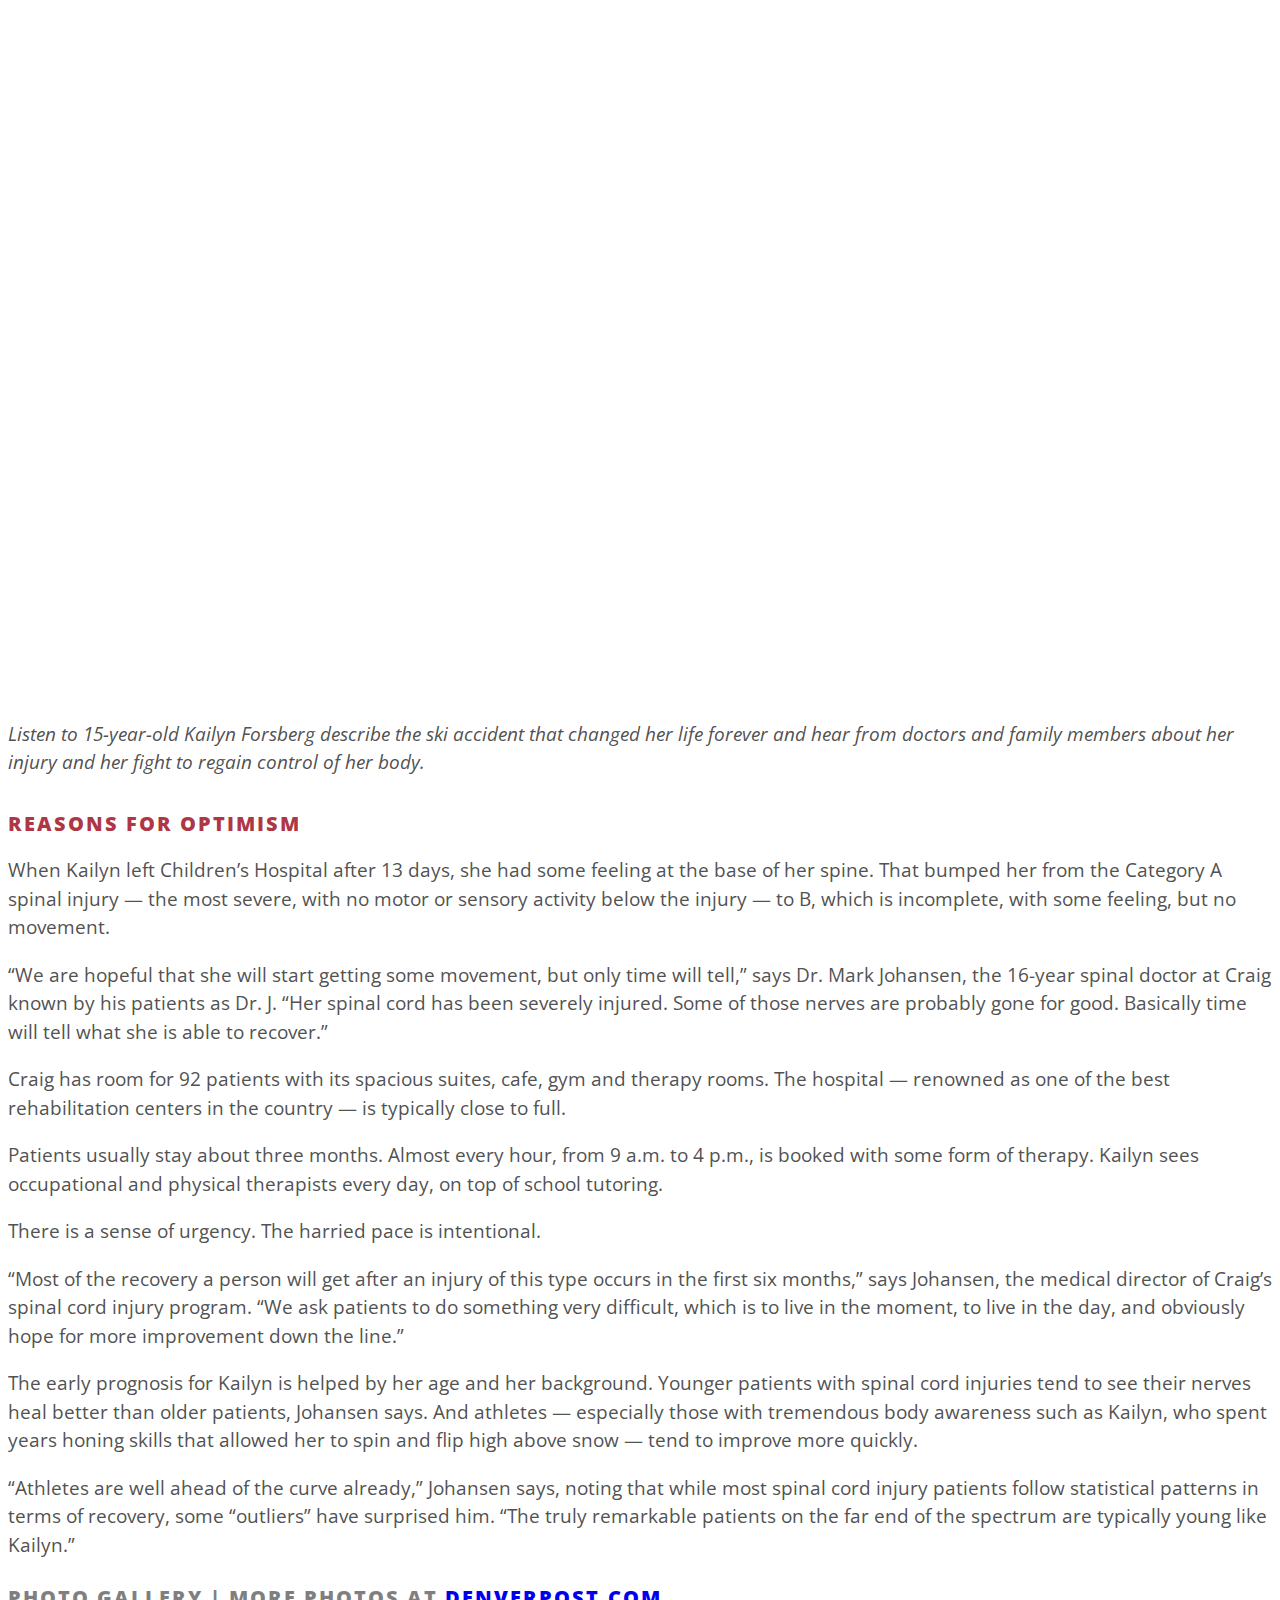
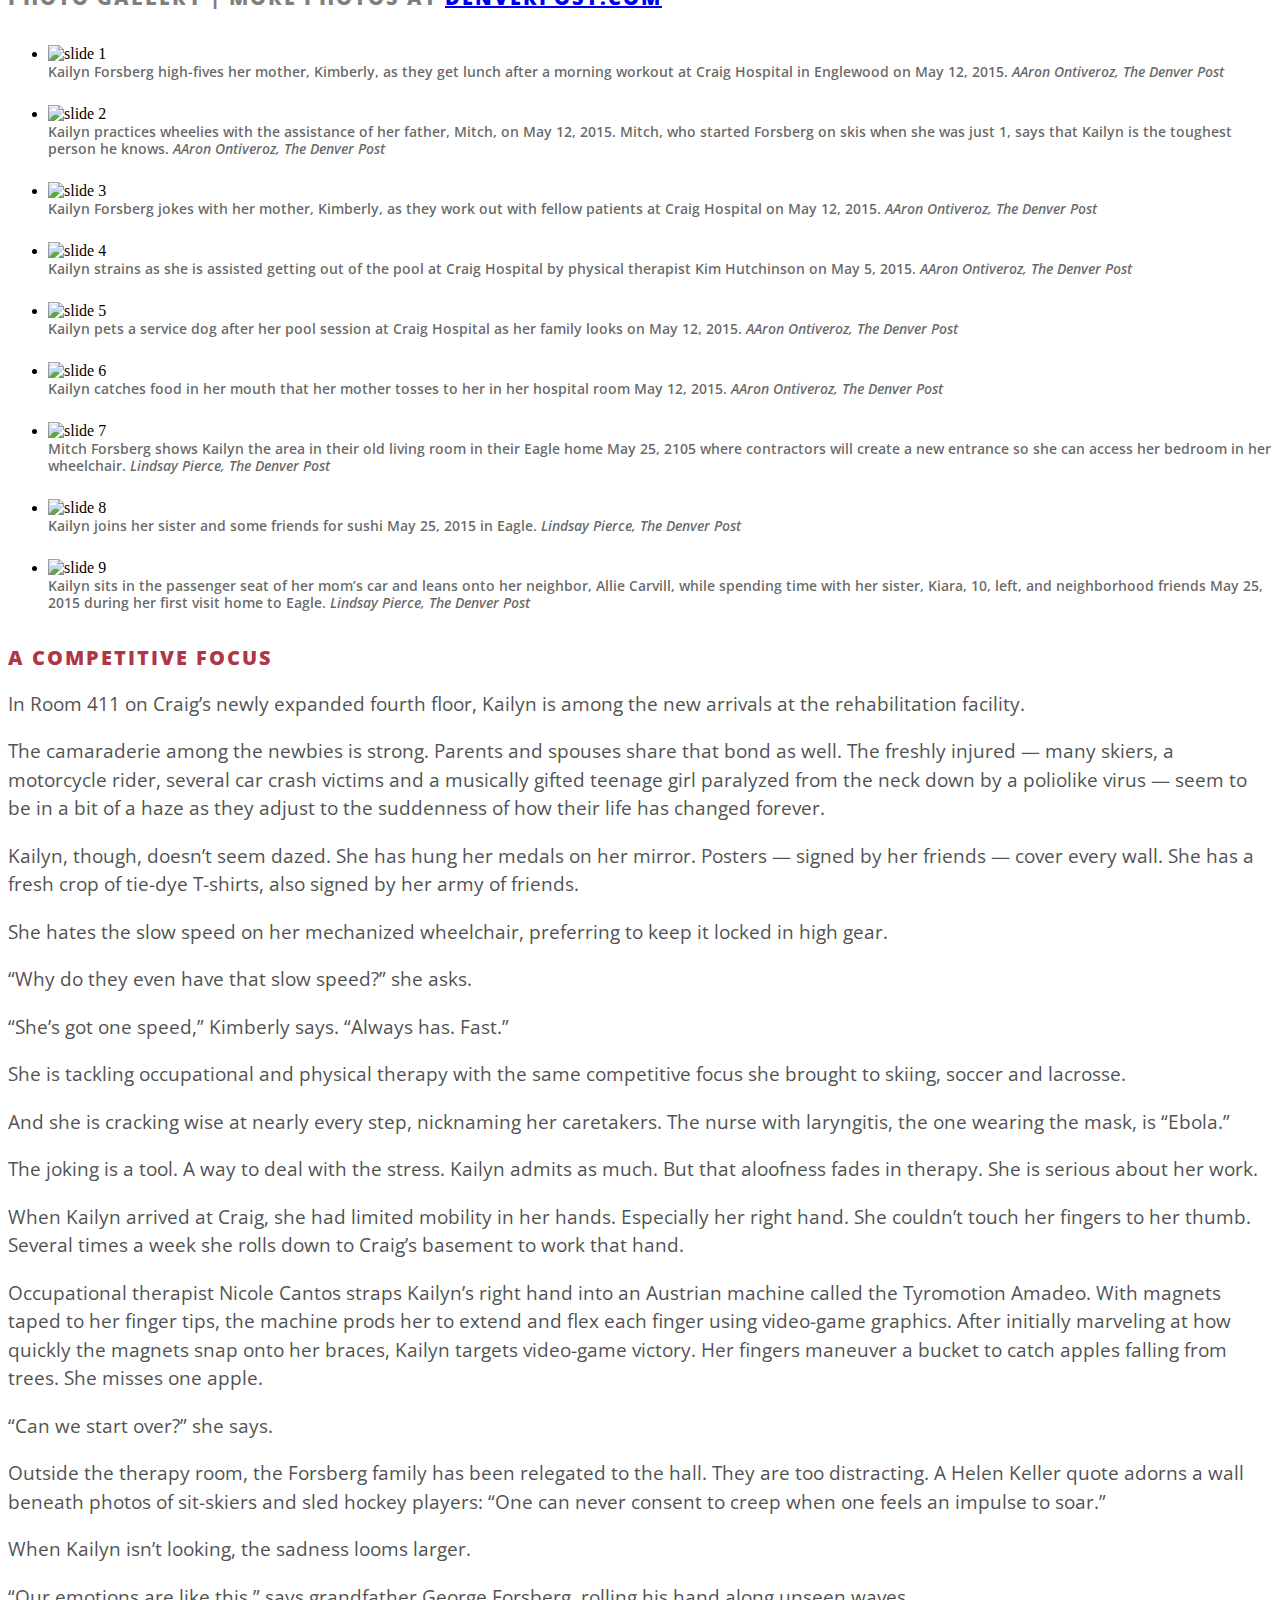
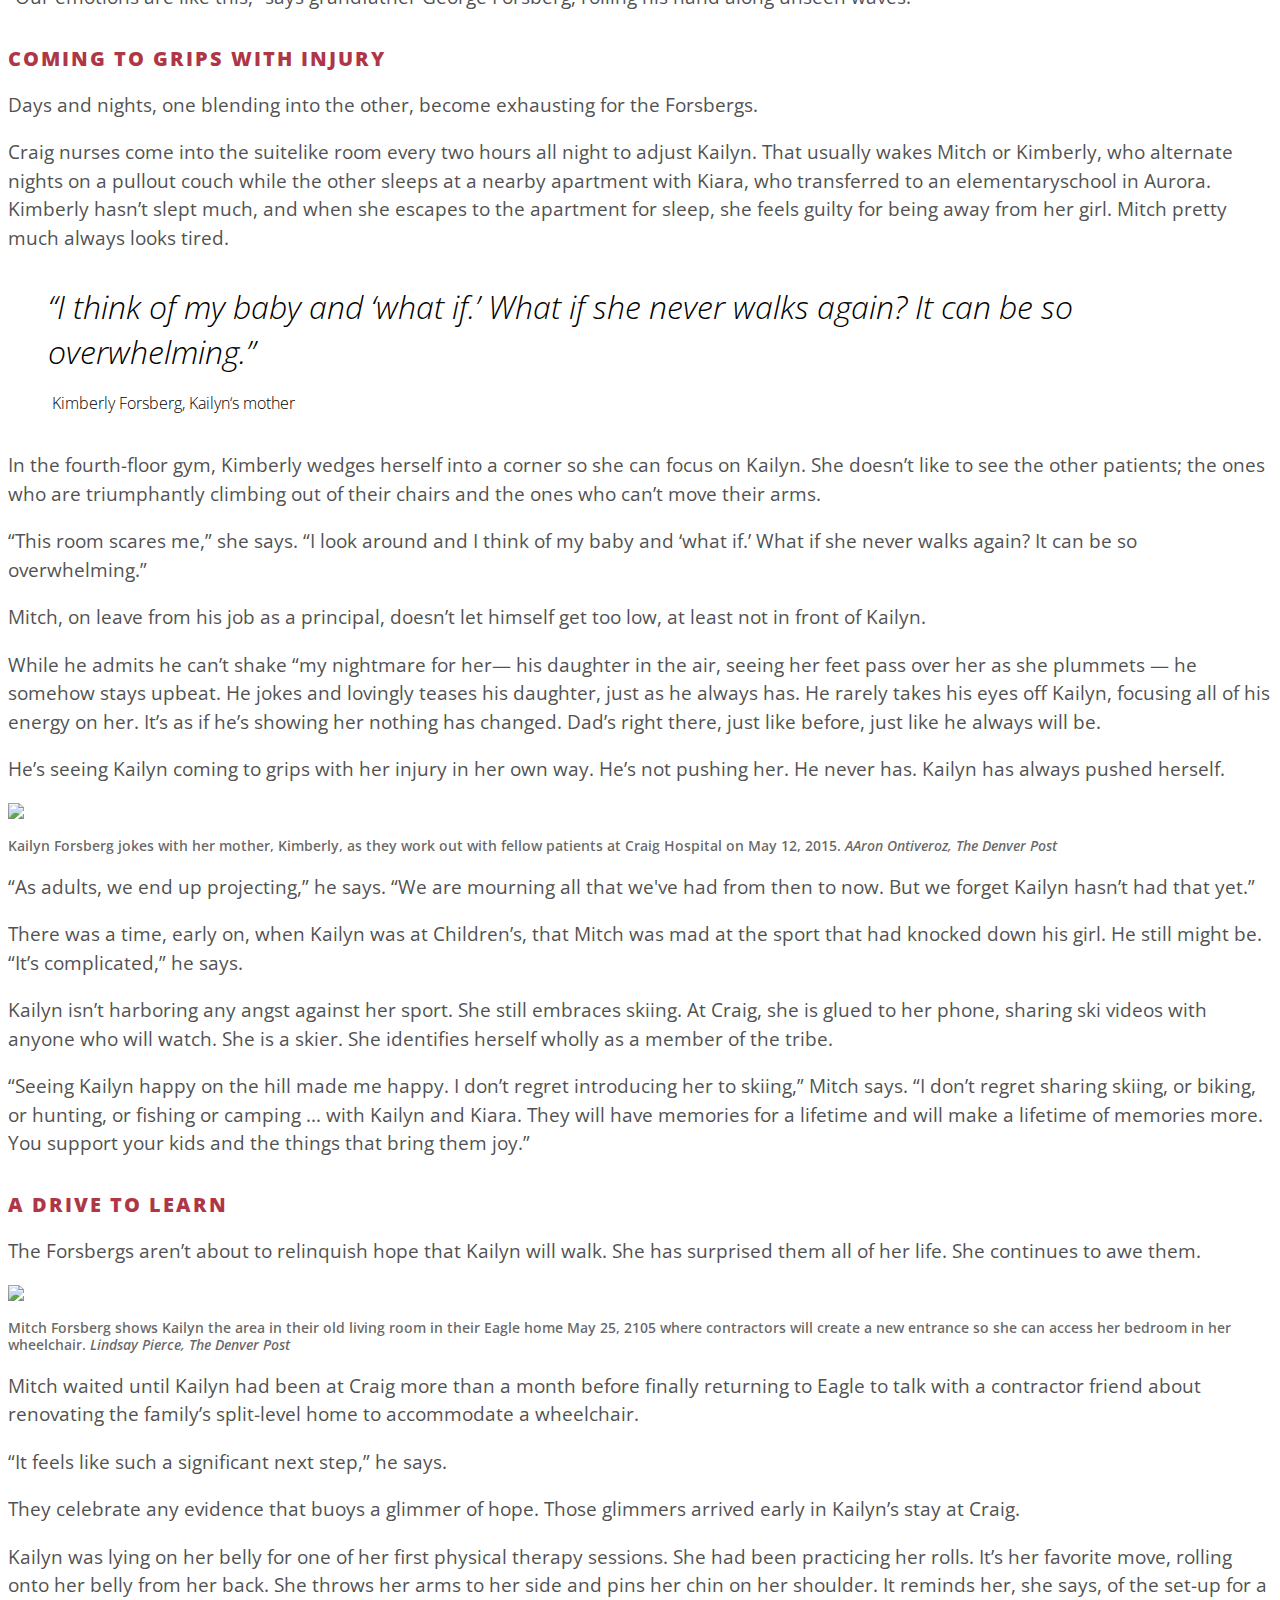
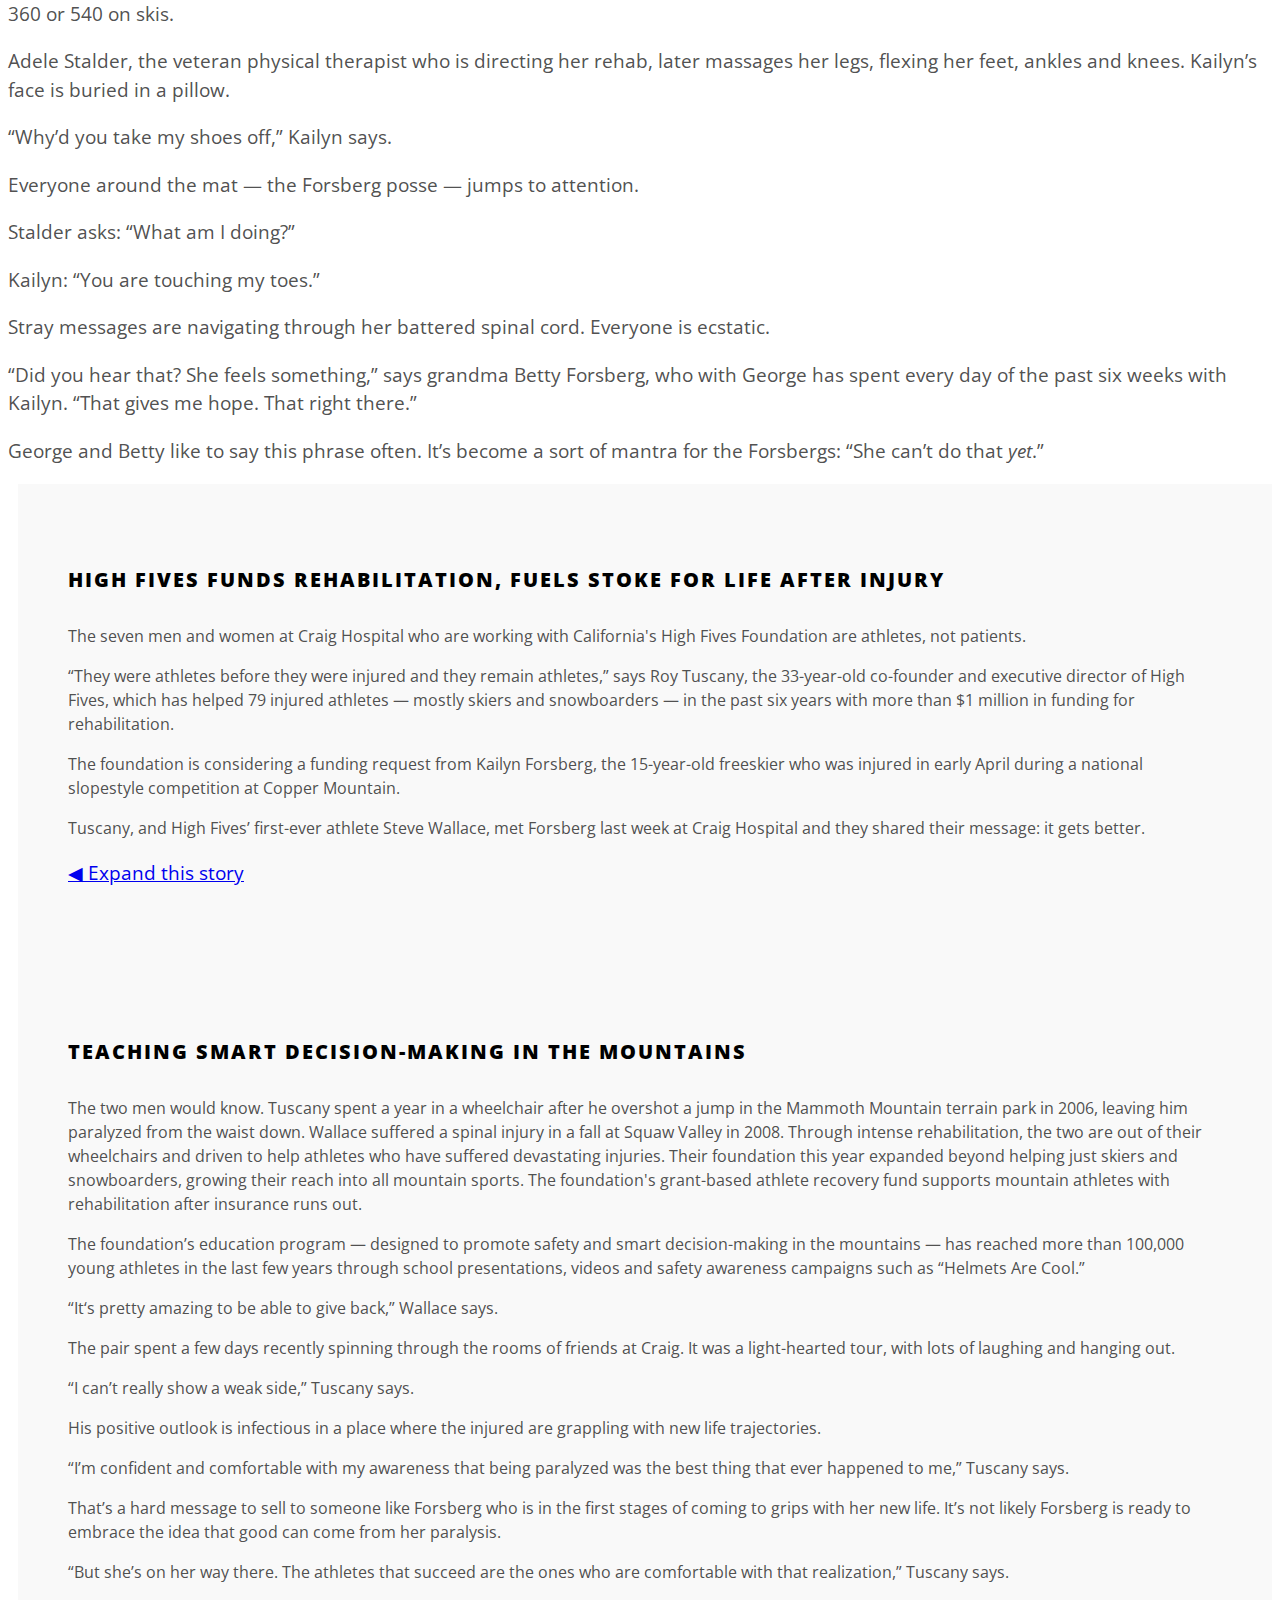
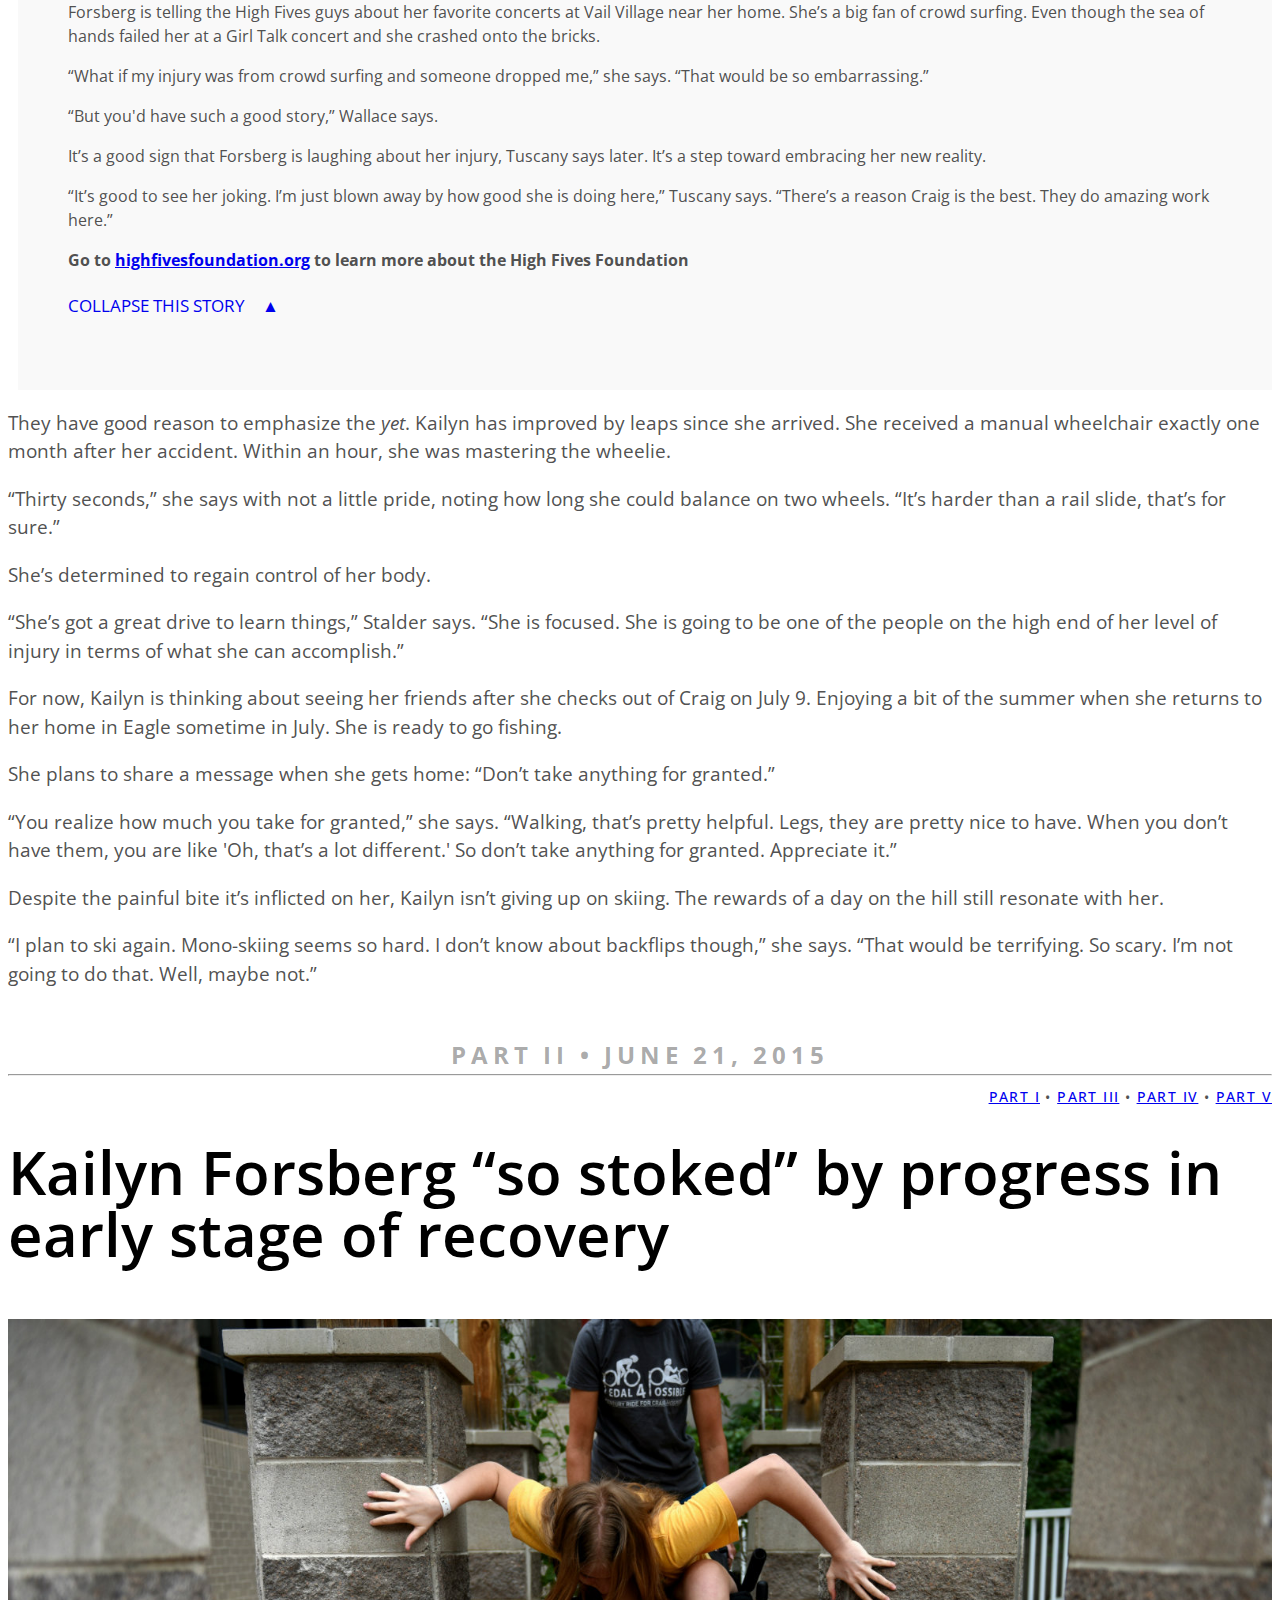
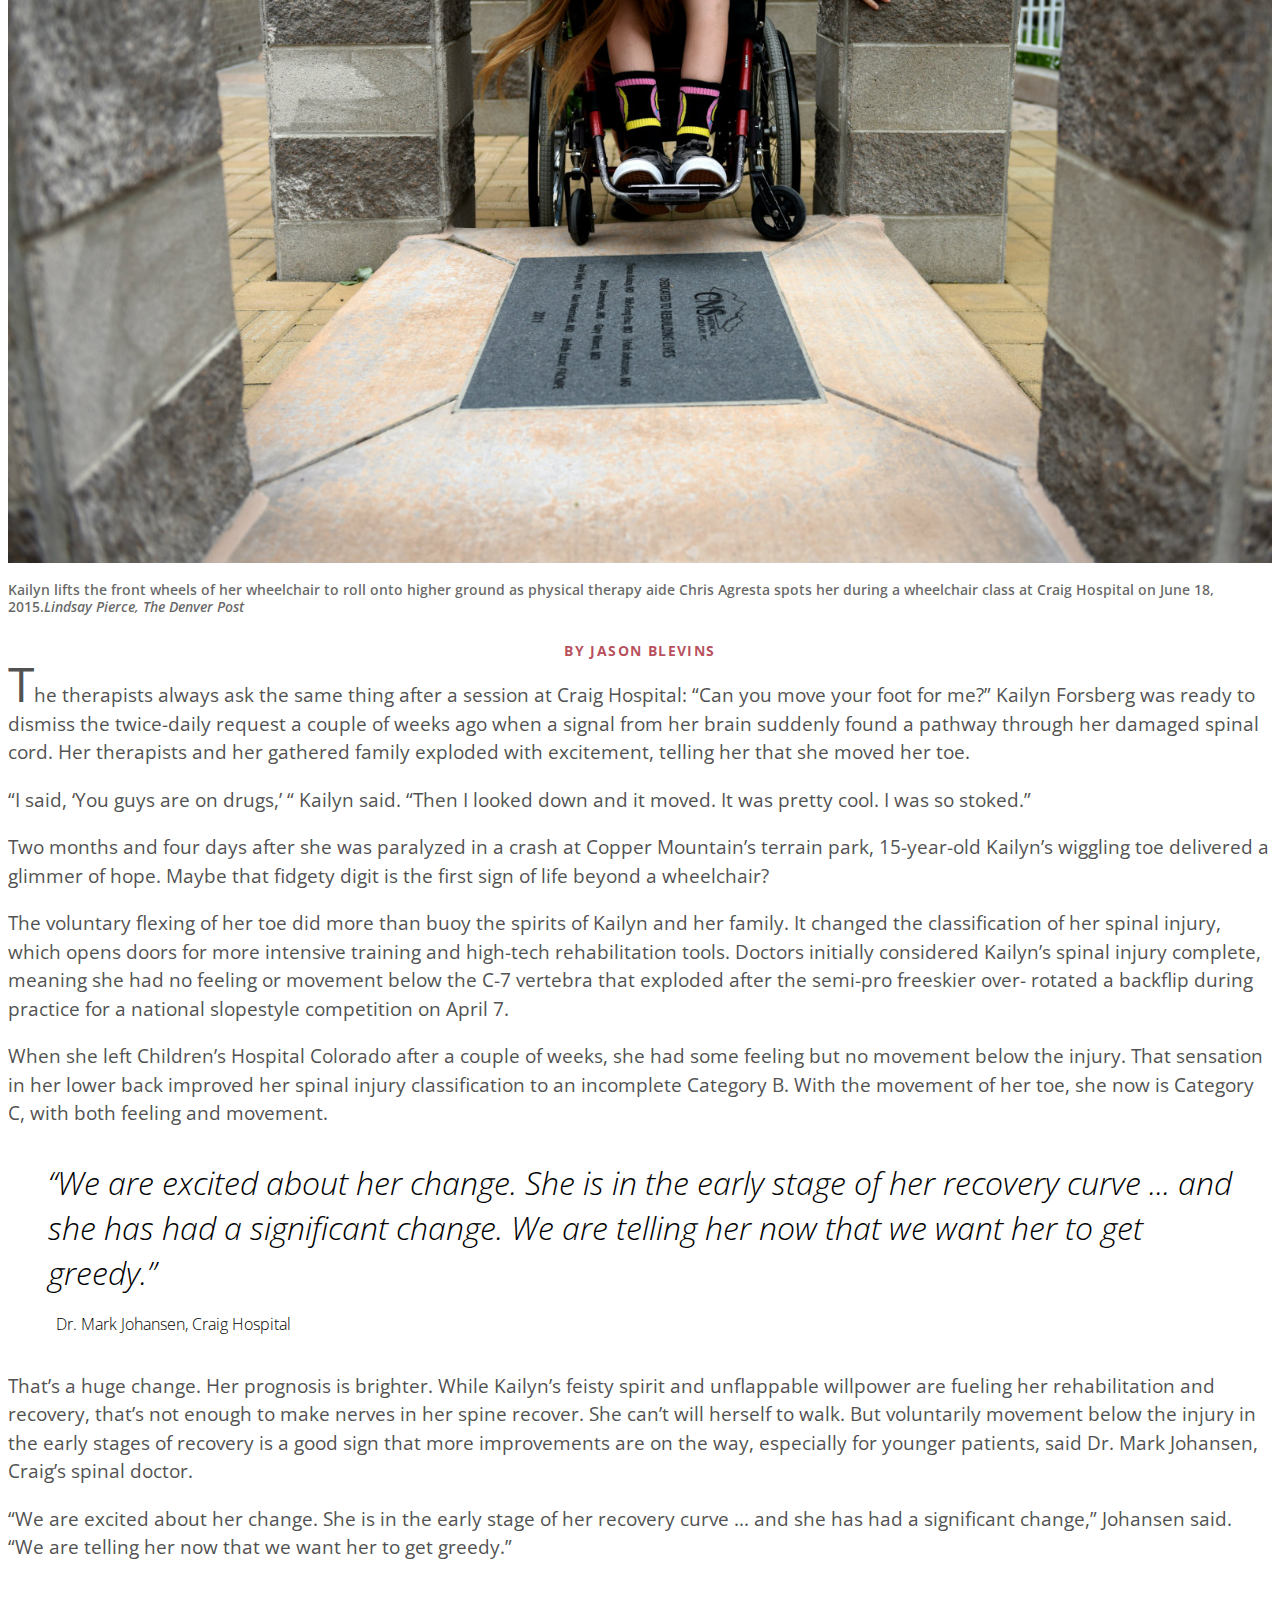
==== commit cf6910cb: "Add intro grafs to insets" ====
--- a/index.html
+++ b/index.html
@@ -288,9 +288,12 @@
 				</p>
 			</section>
 
-			<section class="row inset large-inset hide breakout-box" id="inset">
+			<section class="row inset large-inset hide breakout-box" id="inset">			
 				<div class="large-10 large-centered medium-10 medium-centered small-12 columns">
-					<h5 class="breakout-box-headline">A SURGE IN TERRAIN-PARK INJURIES</h5>
+					<h5 class="breakout-box-headline">VAIL SURGEON CITES “ALARMING” SURGE IN INJURIES IN CALLING FOR COURSE CHANGES</h5>
+					<p class="breakout-box-type">Slopestyle is dangerous. Skiers and snowboarders hurling themselves 100-plus feet in the air while spinning and flipping is inherently risky. And for women, it's one of the most perilous pursuits of any competitive sport.</p>
+					<p class="breakout-box-type">&ldquo;There's an alarming number of slopestyle injuries that have occurred in the last year or two,&rdquo; said Dr. Tom Hackett, an orthopedic surgeon at Vail&rsquo;s Steadman Clinic.</p>
+					<p class="breakout-box-type">Hackett is a <a href="http://www.denverpost.com/olympics/ci_25048158/dr-tom-hackett-just-what-u-s-snowboardings" title="Dr. Tom Hackett just what U.S. Snowboarding's Olympic team ordered">longtime team doctor for the U.S. ski and snowboard teams</a> and works with the country&rsquo;s top snowsports athletes at every major competition. There was a surge in athlete injuries at the Sochi Olympics, which hosted the first-ever Olympic slopestyle contests at the intimidating Rosa Khutor Extreme Park.</p>
 					<p class="breakout-box-type">Of more than two dozen athletes who were injured in the park&rsquo;s halfpipe, slopestyle course and ski/snowboard cross course, <a href="http://www.denverpost.com/olympics/ci_25095926/young-american-athletes-keep-getting-injured-sochi" title="Young American athletes keep getting injured in Sochi">about three-quarters were women</a>. The most serious accident of the Games involved Russia's <a href="http://www.denverpost.com/nationworld/ci_25151707/russian-skicross-racer-suffers-spinal-injury-course-undergoes" title="Russian skicross racer suffers spinal injury on course, undergoes surgery">Maria Komissarova, who fractured her spine</a> during a training run on the super-sized ski cross course, leaving her paralyzed.</p>
 					<p class="breakout-box-type">The surge in recent terrain park injuries world-wide sparked Hackett to launch a study of slopestyle injuries at major competitions. It&rsquo;s the first study of its kind. He has enlisted the world&rsquo;s top course designers, engineers and athlete representatives to present his information to the International Olympic Committee and the International Federation of Skiing in Switzerland next month.</p>
 					<p class="breakout-box-type">&ldquo;Sochi was troubling. We need to talk about the future of the slopestyle, basically what&rsquo;s going to happen in Korea,&rdquo; Hackett said of the 2018 Winter Olympics set for South Korea.</p>
